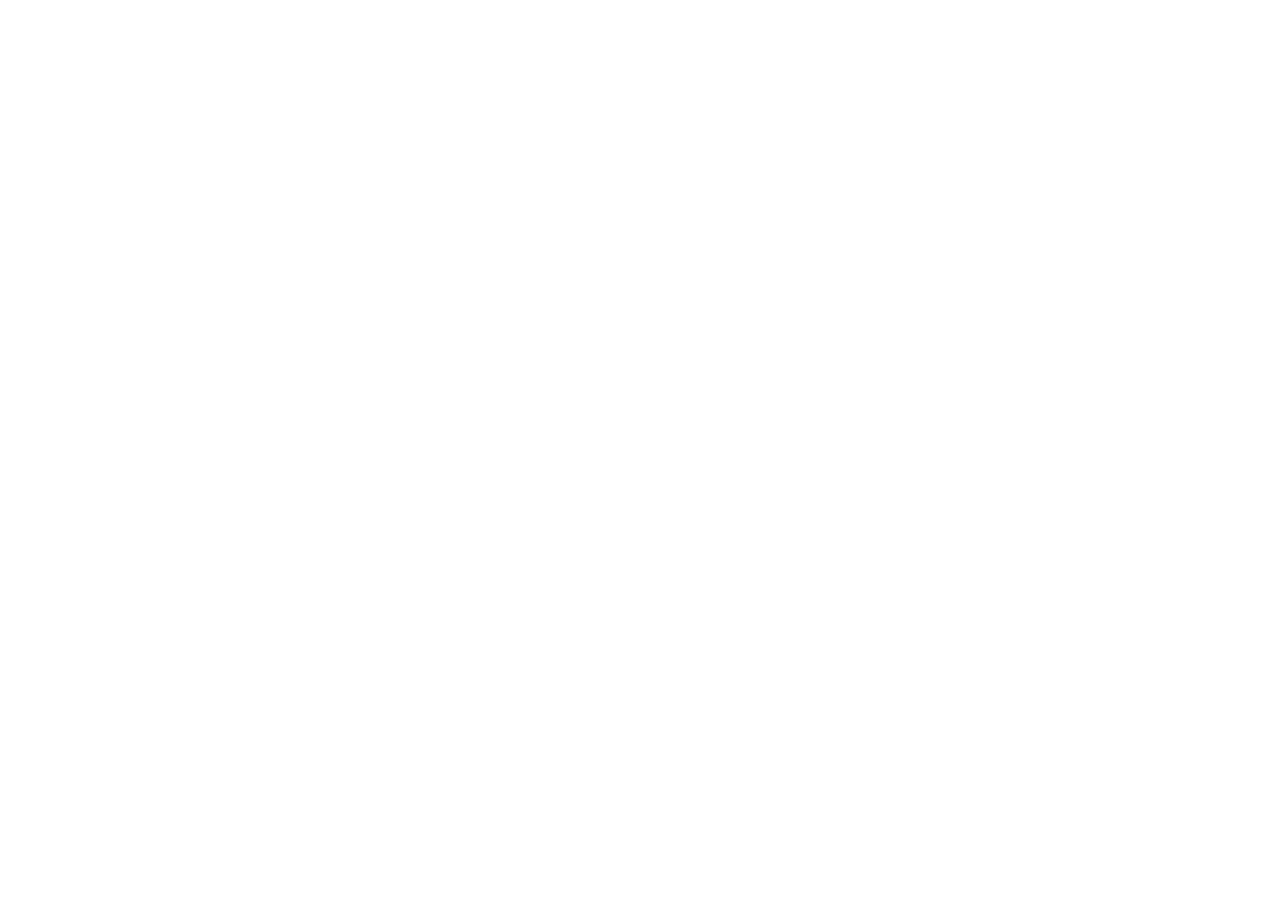
==== index.html @ 201b8bcb "final" ====
<!DOCTYPE html>
<html lang="en">
<head>
    <meta charset="UTF-8">
    <meta http-equiv="X-UA-Compatible" content="IE=edge">
    <meta name="viewport" content="width=device-width, initial-scale=1.0">
    <title>WebStudio</title>
</head>
<body>
    
</body>
</html>
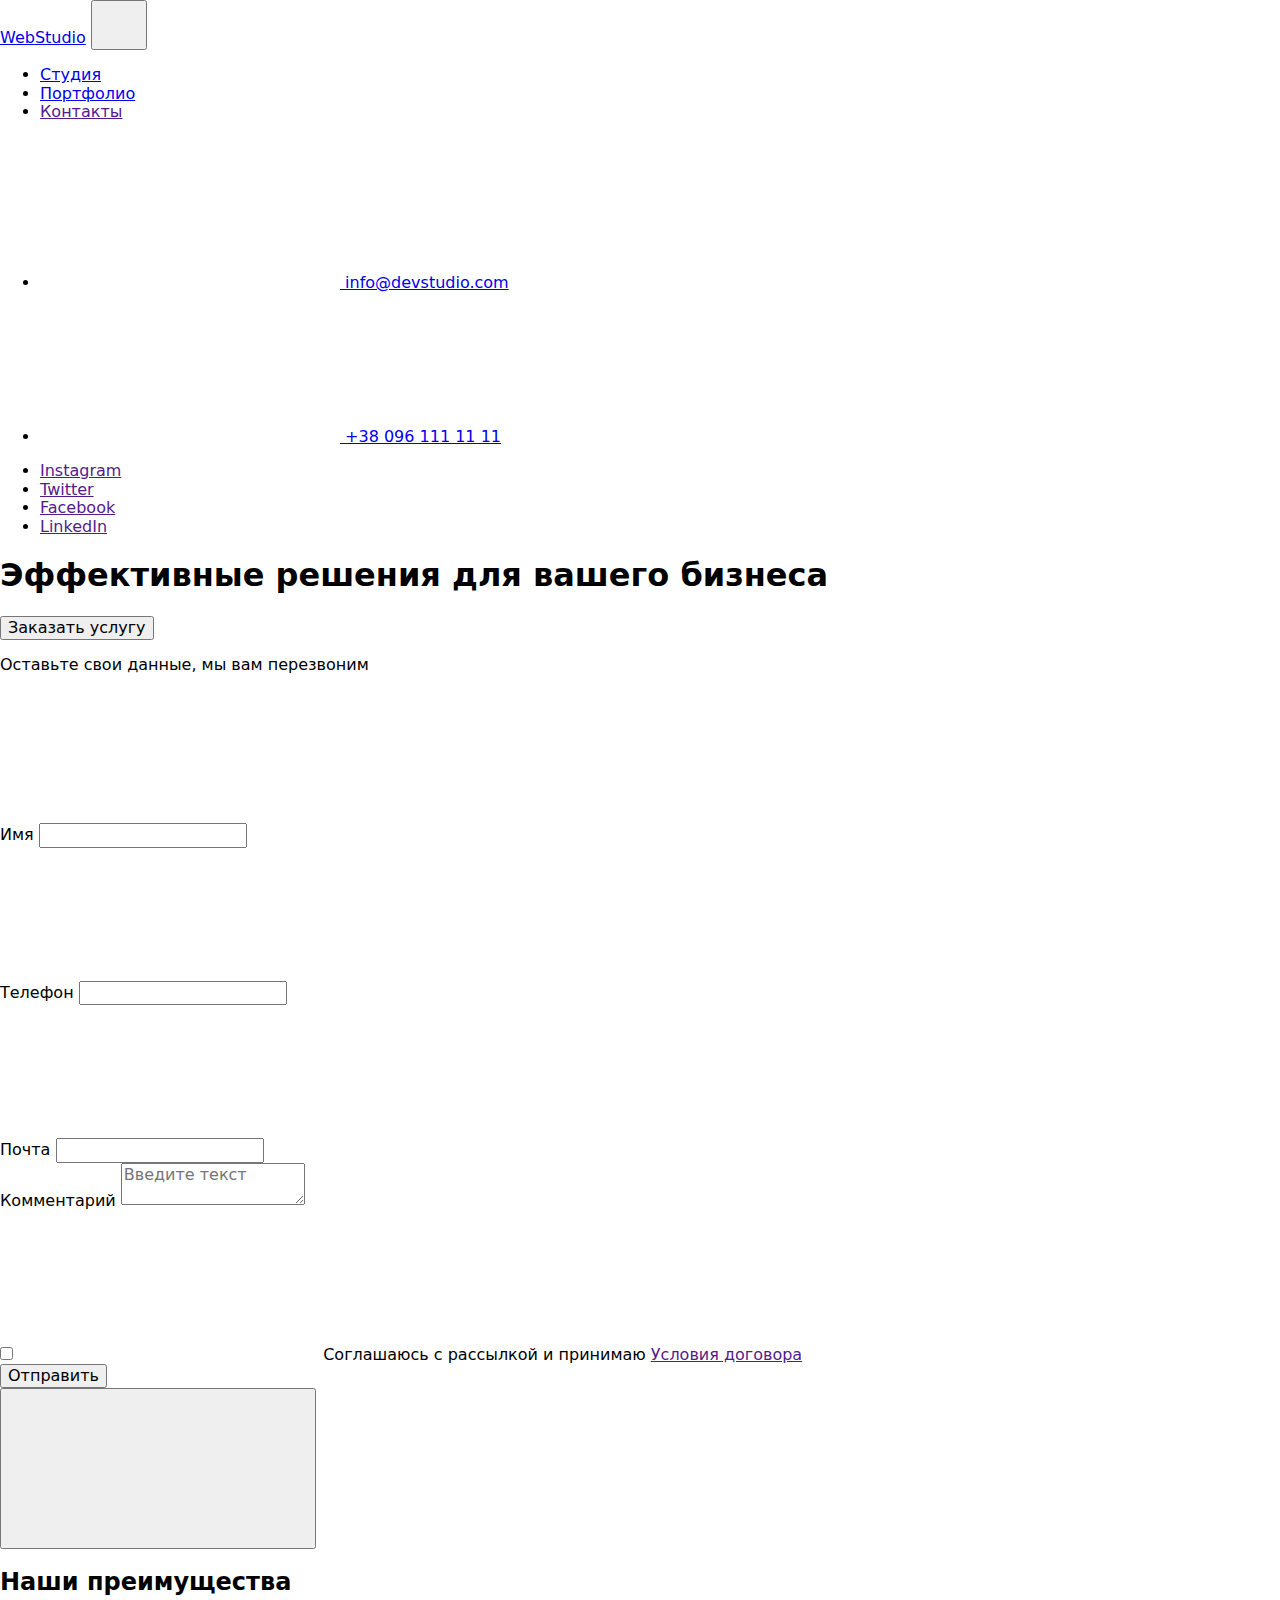
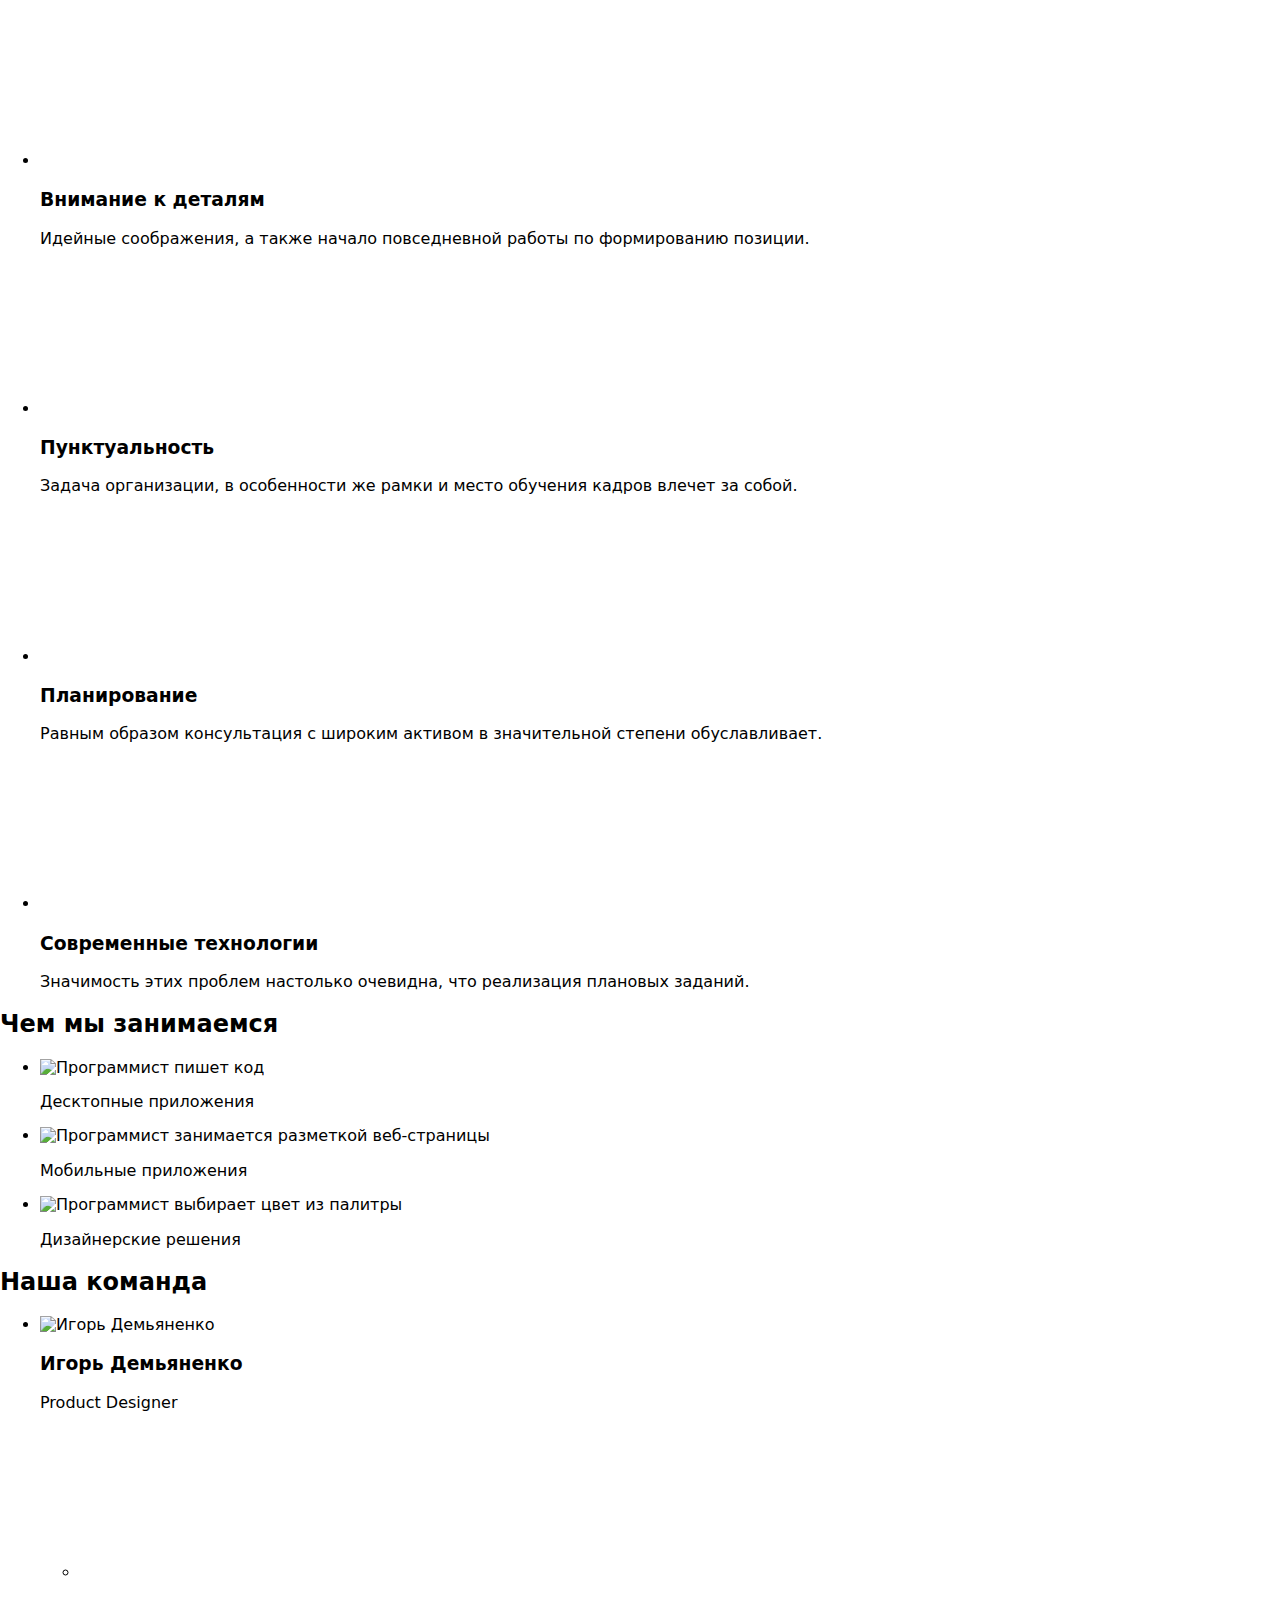
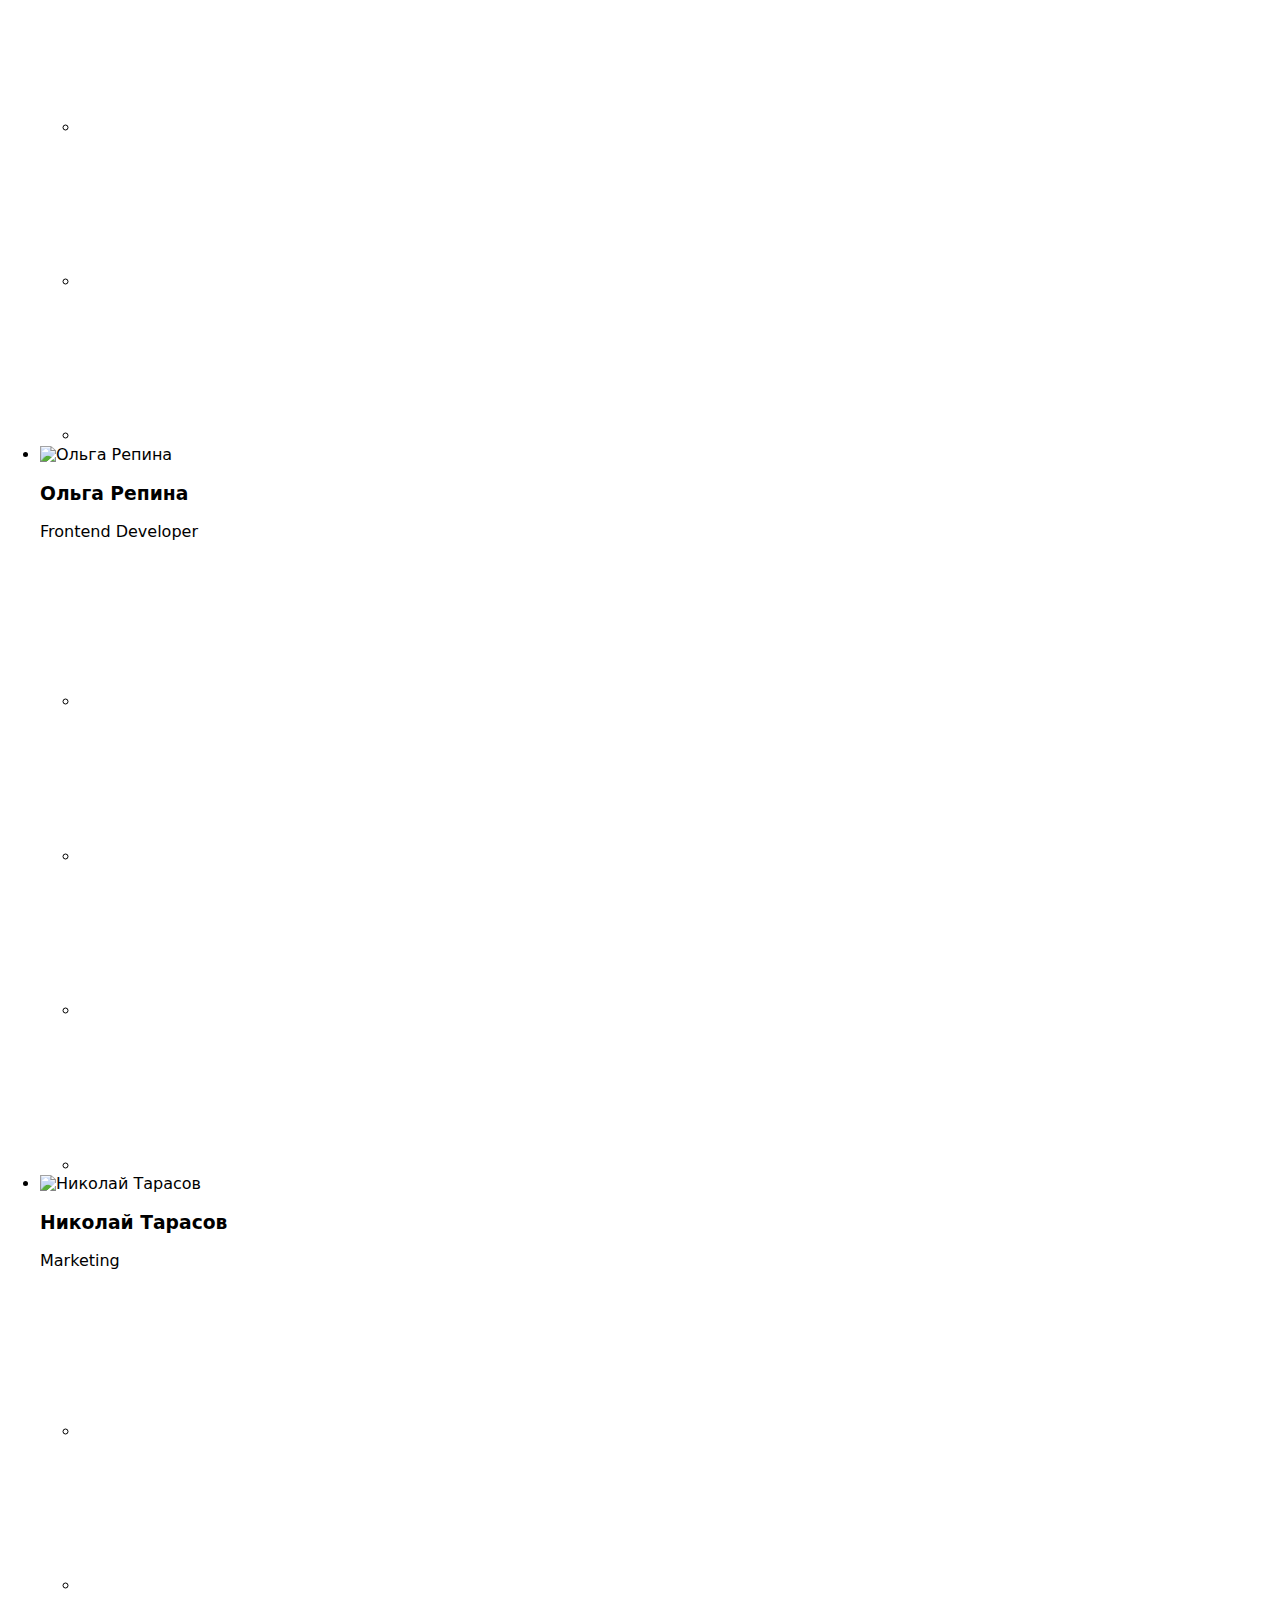
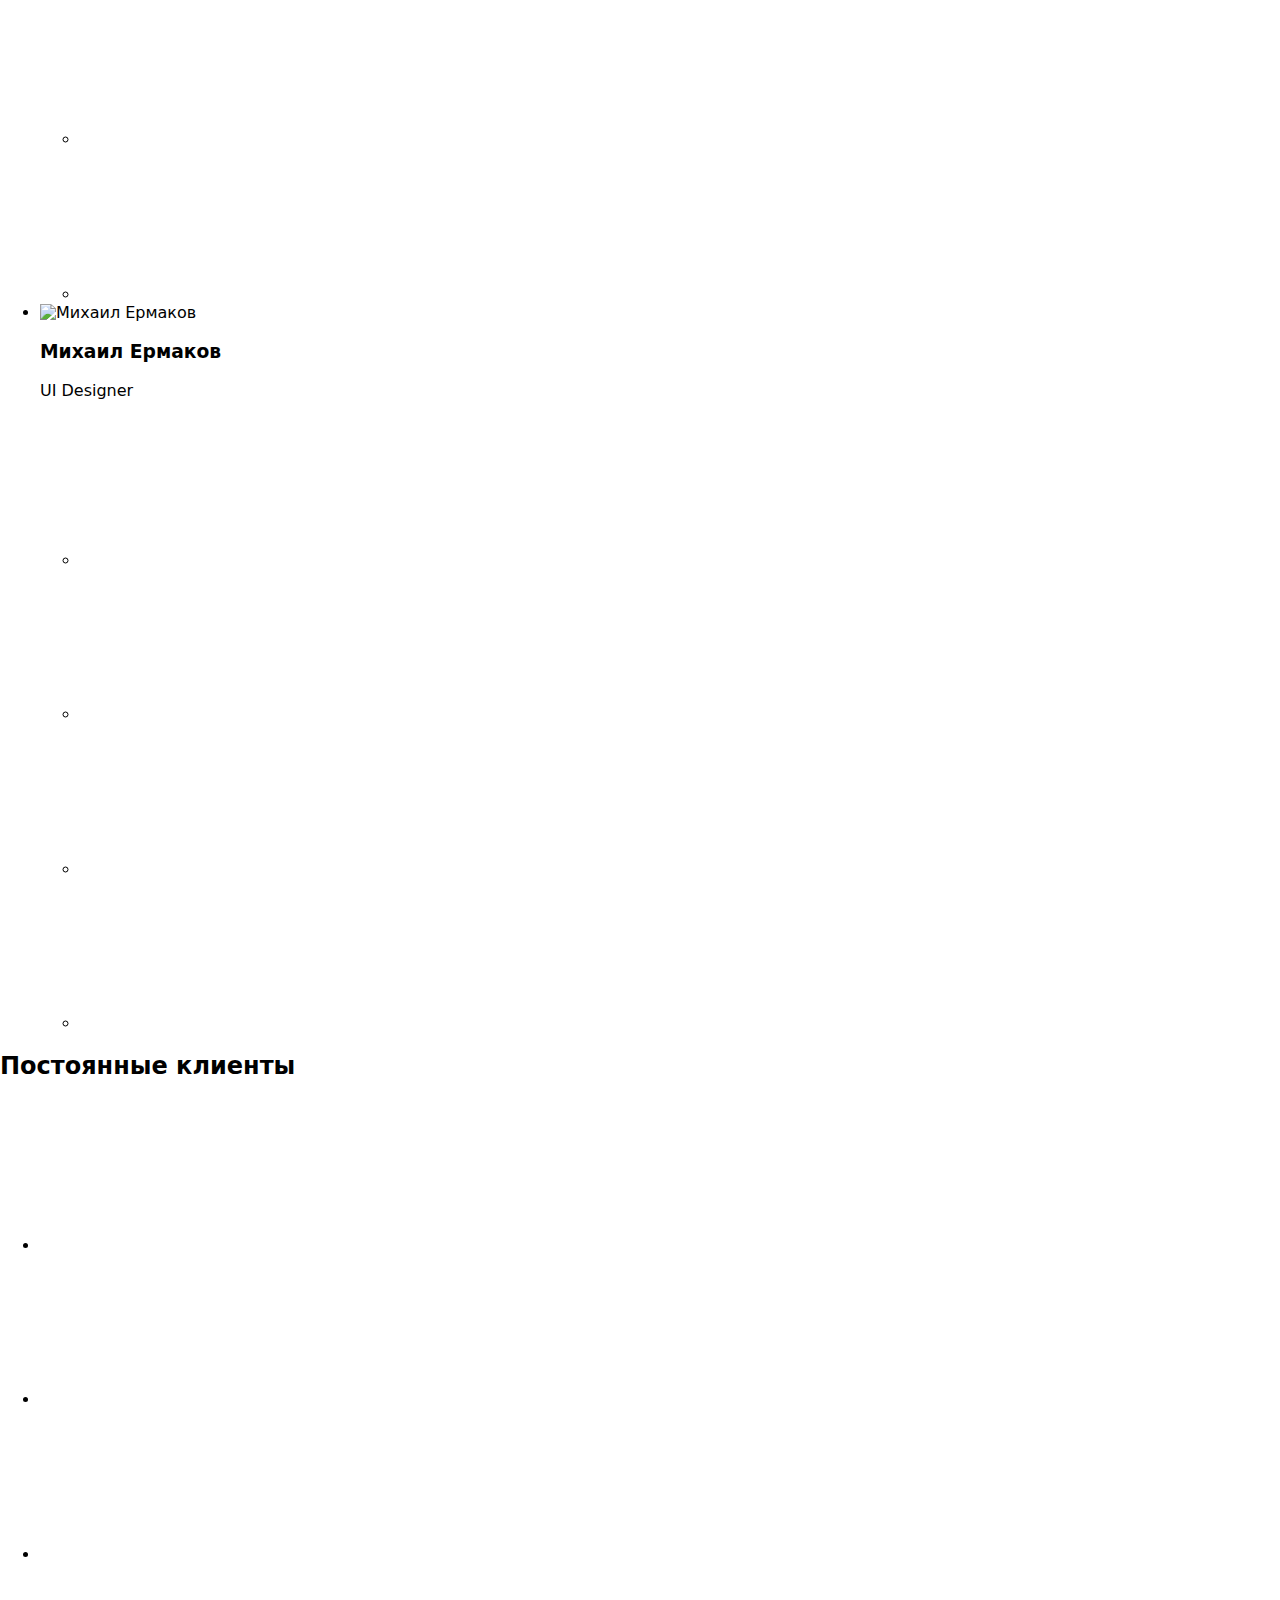
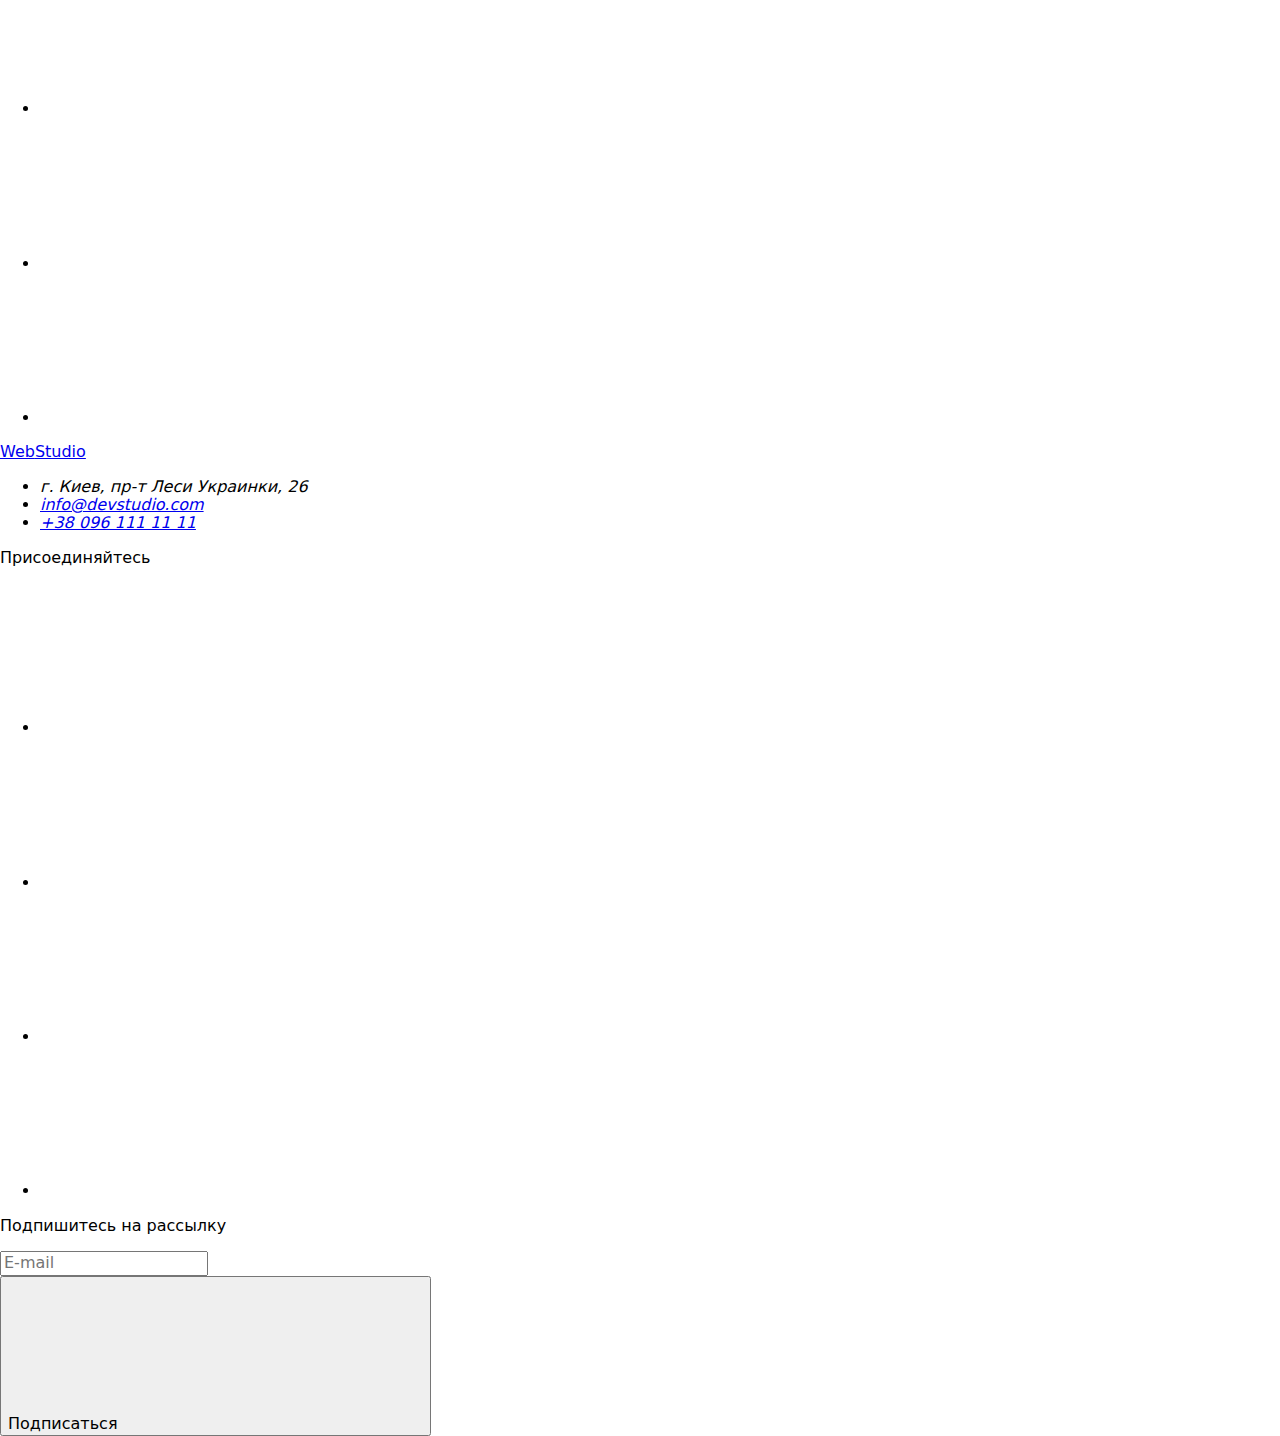
==== commit b75a1389: "nuevo-html" ====
--- a/index.html
+++ b/index.html
@@ -1,12 +1,659 @@
 <!DOCTYPE html>
-<html lang="en">
-<head>
-    <meta charset="UTF-8">
-    <meta http-equiv="X-UA-Compatible" content="IE=edge">
-    <meta name="viewport" content="width=device-width, initial-scale=1.0">
-    <title>WebStudio</title>
-</head>
-<body>
-    
-</body>
+<html lang="ru">
+  <head>
+    <meta charset="UTF-8" />
+    <meta http-equiv="X-UA-Compatible" content="IE=edge" />
+    <meta name="viewport" content="width=device-width, initial-scale=1.0" />
+    <meta
+      name="description"
+      content="WebStudio - эффективные решения для вашего бизнеса."
+    />
+    <title>Студия</title>
+    <link
+      href="https://fonts.googleapis.com/css2?family=Raleway:wght@700&family=Roboto:wght@400;500;700;900&display=swap"
+      rel="stylesheet"
+    />
+    <link
+      rel="stylesheet"
+      href="https://cdnjs.cloudflare.com/ajax/libs/modern-normalize/1.1.0/modern-normalize.min.css"
+    />
+    <link rel="stylesheet" href="./css/main.min.css" />
+  </head>
+  <body>
+    <!--Header-->
+    <header class="header">
+      <div class="container">
+        <nav class="nav">
+          <a class="logo header__logo" href="./">
+            <span class="logo__web">Web</span
+            ><span class="logo__studio">Studio</span></a
+          >
+          <button
+            type="button"
+            class="nav__btn"
+            aria-expanded="false"
+            aria-controls="menu-block"
+            data-menu-button
+          >
+            <svg
+              width="40"
+              height="40"
+              aria-label="Переключатель мобильного меню"
+            >
+              <use
+                class="nav__icon-cross"
+                href="./images/icons.svg#icon-modal-close"
+              ></use>
+              <use
+                class="nav__icon-menu"
+                href="./images/icons.svg#icon-menu"
+              ></use>
+            </svg>
+          </button>
+          <div class="menu-block" id="menu-block" data-menu>
+            <ul class="site-nav">
+              <li class="site-nav__item">
+                <a
+                  href="./index.html"
+                  class="site-nav__link site-nav__link--current"
+                  >Студия</a
+                >
+              </li>
+              <li class="site-nav__item">
+                <a href="./portfolio.html" class="site-nav__link">Портфолио</a>
+              </li>
+              <li class="site-nav__item">
+                <a href="" class="site-nav__link">Контакты</a>
+              </li>
+            </ul>
+
+            <div class="menu-block__bottom-part">
+              <ul class="auth-nav">
+                <li class="auth-nav__item auth-nav__mail">
+                  <a href="mailto:info@devstudio.com" class="auth-nav__link">
+                    <svg class="auth-nav__icon auth-nav__icon-mail">
+                      <use href="./images/icons.svg#icon-envelope"></use>
+                    </svg>
+                    info@devstudio.com
+                  </a>
+                </li>
+                <li class="auth-nav__item auth-nav__tel">
+                  <a
+                    href="tel:+380961111111"
+                    class="auth-nav__link auth-nav__link--large"
+                  >
+                    <svg class="auth-nav__icon auth-nav__icon-tel">
+                      <use href="./images/icons.svg#icon-smartphone"></use>
+                    </svg>
+                    +38 096 111 11 11
+                  </a>
+                </li>
+              </ul>
+
+              <ul class="menu-block__socials-list">
+                <li class="menu-block__social-item">
+                  <a class="menu-block__social-link" href="">Instagram</a>
+                </li>
+                <li class="menu-block__social-item">
+                  <a class="menu-block__social-link" href="">Twitter</a>
+                </li>
+                <li class="menu-block__social-item">
+                  <a class="menu-block__social-link" href="">Facebook</a>
+                </li>
+                <li class="menu-block__social-item">
+                  <a class="menu-block__social-link" href="">LinkedIn</a>
+                </li>
+              </ul>
+            </div>
+          </div>
+        </nav>
+      </div>
+    </header>
+
+    <main>
+      <!--Hero-->
+      <section class="hero">
+        <div class="container">
+          <h1 class="hero__title">Эффективные решения для вашего бизнеса</h1>
+          <button type="button" class="hero__button" data-modal-open>
+            Заказать услугу
+          </button>
+        </div>
+      </section>
+
+      <!-- Modal -->
+      <div class="backdrop backdrop--is-hidden" data-modal>
+        <div class="modal">
+          <p class="modal__text">Оставьте свои данные, мы вам перезвоним</p>
+          <form class="form">
+            <div class="form__field">
+              <label for="name" class="form__label">Имя</label>
+              <input type="text" name="name" id="name" class="form__input" />
+              <svg class="form__icon">
+                <use href="./images/icons.svg#icon-modal-name"></use>
+              </svg>
+            </div>
+            <div class="form__field">
+              <label for="tel" class="form__label">Телефон</label>
+              <input type="tel" name="tel" id="tel" class="form__input" />
+              <svg class="form__icon">
+                <use href="./images/icons.svg#icon-modal-tel"></use>
+              </svg>
+            </div>
+            <div class="form__field">
+              <label for="email" class="form__label">Почта</label>
+              <input type="email" name="email" id="email" class="form__input" />
+              <svg class="form__icon">
+                <use href="./images/icons.svg#icon-modal-email"></use>
+              </svg>
+            </div>
+            <div class="form__field">
+              <label for="commentary" class="form__label">Комментарий</label>
+              <textarea
+                name="commentary"
+                id="commentary"
+                class="form__textarea"
+                placeholder="Введите текст"
+              ></textarea>
+            </div>
+            <div class="form__policy-field">
+              <input
+                type="checkbox"
+                name="policy"
+                id="policy"
+                class="form__policy-checkbox"
+              />
+              <label for="policy" class="form__policy-label">
+                <span class="form__icon-checkbox">
+                  <svg class="form__checkmark">
+                    <use href="./images/icons.svg#icon-check"></use>
+                  </svg>
+                </span>
+                Соглашаюсь с рассылкой и принимаю
+                <a href="" class="form__policy-link"> Условия договора</a>
+              </label>
+            </div>
+            <button type="submit" class="form__button">Отправить</button>
+          </form>
+          <button class="form__btn-close" data-modal-close>
+            <svg class="form__close-icon">
+              <use href="./images/icons.svg#icon-modal-close"></use>
+            </svg>
+          </button>
+        </div>
+      </div>
+
+      <!--Specialities-->
+      <section class="specialities">
+        <div class="container">
+          <h2 class="section-title section-title--hidden">Наши преимущества</h2>
+          <ul class="specialities__list">
+            <li class="specialities__item">
+              <div class="thumb">
+                <svg class="thumb__icon">
+                  <use href="./images/icons.svg#icon-antenna"></use>
+                </svg>
+              </div>
+              <h3 class="thumb__title">Внимание к деталям</h3>
+              <p class="thumb__text">
+                Идейные соображения, а также начало повседневной работы по
+                формированию позиции.
+              </p>
+            </li>
+            <li class="specialities__item">
+              <div class="thumb">
+                <svg class="thumb__icon">
+                  <use href="./images/icons.svg#icon-clock"></use>
+                </svg>
+              </div>
+              <h3 class="thumb__title">Пунктуальность</h3>
+              <p class="thumb__text">
+                Задача организации, в особенности же рамки и место обучения
+                кадров влечет за собой.
+              </p>
+            </li>
+            <li class="specialities__item">
+              <div class="thumb">
+                <svg class="thumb__icon">
+                  <use href="./images/icons.svg#icon-diagram"></use>
+                </svg>
+              </div>
+              <h3 class="thumb__title">Планирование</h3>
+              <p class="thumb__text">
+                Равным образом консультация с широким активом в значительной
+                степени обуславливает.
+              </p>
+            </li>
+            <li class="specialities__item">
+              <div class="thumb">
+                <svg class="thumb__icon">
+                  <use href="./images/icons.svg#icon-astronaut"></use>
+                </svg>
+              </div>
+              <h3 class="thumb__title">Современные технологии</h3>
+              <p class="thumb__text">
+                Значимость этих проблем настолько очевидна, что реализация
+                плановых заданий.
+              </p>
+            </li>
+          </ul>
+        </div>
+      </section>
+
+      <!--Profile-->
+      <section class="profile">
+        <div class="container">
+          <h2 class="section-title">Чем мы занимаемся</h2>
+          <ul class="profile__list">
+            <li class="profile__item">
+              <img
+                loading="lazy"
+                srcset="
+                  ./images/img.jpg    1x,
+                  ./images/img@2x.jpg 2x,
+                  ./images/img@3x.jpg 3x
+                "
+                src="./images/img.jpg"
+                alt="Программист пишет код"
+                class="profile__image"
+                width="370"
+                height="294"
+              />
+              <div class="profile__overlay">
+                <p class="profile__text">Десктопные приложения</p>
+              </div>
+            </li>
+            <li class="profile__item">
+              <img
+                loading="lazy"
+                srcset="
+                  ./images/img(1).jpg    1x,
+                  ./images/img(1)@2x.jpg 2x,
+                  ./images/img(1)@3x.jpg 3x
+                "
+                src="./images/img(1).jpg"
+                alt="Программист занимается разметкой веб-страницы"
+                class="profile__image"
+                width="370"
+                height="294"
+              />
+              <div class="profile__overlay">
+                <p class="profile__text">Мобильные приложения</p>
+              </div>
+            </li>
+            <li class="profile__item">
+              <img
+                loading="lazy"
+                srcset="
+                  ./images/img(2).jpg    1x,
+                  ./images/img(2)@2x.jpg 2x,
+                  ./images/img(2)@3x.jpg 3x
+                "
+                src="./images/img(2).jpg"
+                alt="Программист выбирает цвет из палитры"
+                class="profile__image"
+                width="370"
+                height="294"
+              />
+              <div class="profile__overlay">
+                <p class="profile__text">Дизайнерские решения</p>
+              </div>
+            </li>
+          </ul>
+        </div>
+      </section>
+
+      <!--Staff-->
+      <section class="staff">
+        <div class="container">
+          <h2 class="section-title">Наша команда</h2>
+          <ul class="staff__list">
+            <li class="staff__item">
+              <img
+                srcset="
+                  ./images/demianenko-450.jpg   450w,
+                  ./images/demianenko-900.jpg   900w,
+                  ./images/demianenko-1350.jpg 1350w
+                "
+                src="./images/demianenko-450.jpg"
+                alt="Игорь Демьяненко"
+                class="staff__image"
+                sizes="(min-width: 1200px) 25vw, (min-width: 768px) 50vw, 100vw"
+              />
+              <div class="staff__card">
+                <h3 class="staff__name">Игорь Демьяненко</h3>
+                <p class="staff__position">Product Designer</p>
+                <ul class="socials">
+                  <li class="socials__item">
+                    <a class="socials__link" href="" aria-label="Instagram">
+                      <svg class="socials__icon">
+                        <use href="./images/icons.svg#icon-instagram"></use>
+                      </svg>
+                    </a>
+                  </li>
+                  <li class="socials__item">
+                    <a class="socials__link" href="" aria-label="Twitter">
+                      <svg class="socials__icon">
+                        <use href="./images/icons.svg#icon-twitter"></use>
+                      </svg>
+                    </a>
+                  </li>
+                  <li class="socials__item">
+                    <a class="socials__link" href="" aria-label="Facebook">
+                      <svg class="socials__icon">
+                        <use href="./images/icons.svg#icon-facebook"></use>
+                      </svg>
+                    </a>
+                  </li>
+                  <li class="socials__item">
+                    <a class="socials__link" href="" aria-label="LinkedIn">
+                      <svg class="socials__icon">
+                        <use href="./images/icons.svg#icon-linkedin"></use>
+                      </svg>
+                    </a>
+                  </li>
+                </ul>
+              </div>
+            </li>
+            <li class="staff__item">
+              <img
+                srcset="
+                  ./images/repina-450.jpg   450w,
+                  ./images/repina-900.jpg   900w,
+                  ./images/repina-1350.jpg 1350w
+                "
+                src="./images/repina-450.jpg"
+                alt="Ольга Репина"
+                class="staff__image"
+                sizes="(min-width: 1200px) 25vw, (min-width: 768px) 50vw, 100vw"
+              />
+              <div class="staff__card">
+                <h3 class="staff__name">Ольга Репина</h3>
+                <p class="staff__position">Frontend Developer</p>
+                <ul class="socials">
+                  <li class="socials__item">
+                    <a class="socials__link" href="" aria-label="Instagram">
+                      <svg class="socials__icon">
+                        <use href="./images/icons.svg#icon-instagram"></use>
+                      </svg>
+                    </a>
+                  </li>
+                  <li class="socials__item">
+                    <a class="socials__link" href="" aria-label="Twitter">
+                      <svg class="socials__icon">
+                        <use href="./images/icons.svg#icon-twitter"></use>
+                      </svg>
+                    </a>
+                  </li>
+                  <li class="socials__item">
+                    <a class="socials__link" href="" aria-label="Facebook">
+                      <svg class="socials__icon">
+                        <use href="./images/icons.svg#icon-facebook"></use>
+                      </svg>
+                    </a>
+                  </li>
+                  <li class="socials__item">
+                    <a class="socials__link" href="" aria-label="LinkedIn">
+                      <svg class="socials__icon">
+                        <use href="./images/icons.svg#icon-linkedin"></use>
+                      </svg>
+                    </a>
+                  </li>
+                </ul>
+              </div>
+            </li>
+            <li class="staff__item">
+              <img
+                srcset="
+                  ./images/tarasov-450.jpg   450w,
+                  ./images/tarasov-900.jpg   900w,
+                  ./images/tarasov-1350.jpg 1350w
+                "
+                src="./images/tarasov-450.jpg"
+                alt="Николай Тарасов"
+                class="staff__image"
+                sizes="(min-width: 1200px) 25vw, (min-width: 768px) 50vw, 100vw"
+              />
+              <div class="staff__card">
+                <h3 class="staff__name">Николай Тарасов</h3>
+                <p class="staff__position">Marketing</p>
+                <ul class="socials">
+                  <li class="socials__item">
+                    <a class="socials__link" href="" aria-label="Instagram">
+                      <svg class="socials__icon">
+                        <use href="./images/icons.svg#icon-instagram"></use>
+                      </svg>
+                    </a>
+                  </li>
+                  <li class="socials__item">
+                    <a class="socials__link" href="" aria-label="Twitter">
+                      <svg class="socials__icon">
+                        <use href="./images/icons.svg#icon-twitter"></use>
+                      </svg>
+                    </a>
+                  </li>
+                  <li class="socials__item">
+                    <a class="socials__link" href="" aria-label="Facebook">
+                      <svg class="socials__icon">
+                        <use href="./images/icons.svg#icon-facebook"></use>
+                      </svg>
+                    </a>
+                  </li>
+                  <li class="socials__item">
+                    <a class="socials__link" href="" aria-label="LinkedIn">
+                      <svg class="socials__icon">
+                        <use href="./images/icons.svg#icon-linkedin"></use>
+                      </svg>
+                    </a>
+                  </li>
+                </ul>
+              </div>
+            </li>
+            <li class="staff__item">
+              <img
+                srcset="
+                  ./images/yermakov-450.jpg   450w,
+                  ./images/yermakov-900.jpg   900w,
+                  ./images/yermakov-1350.jpg 1350w
+                "
+                src="./images/yermakov-450.jpg"
+                alt="Михаил Ермаков"
+                class="staff__image"
+                sizes="(min-width: 1200px) 25vw, (min-width: 768px) 50vw, 100vw"
+              />
+              <div class="staff__card">
+                <h3 class="staff__name">Михаил Ермаков</h3>
+                <p class="staff__position">UI Designer</p>
+                <ul class="socials">
+                  <li class="socials__item">
+                    <a class="socials__link" href="" aria-label="Instagram">
+                      <svg class="socials__icon">
+                        <use href="./images/icons.svg#icon-instagram"></use>
+                      </svg>
+                    </a>
+                  </li>
+                  <li class="socials__item">
+                    <a class="socials__link" href="" aria-label="Twitter">
+                      <svg class="socials__icon">
+                        <use href="./images/icons.svg#icon-twitter"></use>
+                      </svg>
+                    </a>
+                  </li>
+                  <li class="socials__item">
+                    <a class="socials__link" href="" aria-label="Facebook">
+                      <svg class="socials__icon">
+                        <use href="./images/icons.svg#icon-facebook"></use>
+                      </svg>
+                    </a>
+                  </li>
+                  <li class="socials__item">
+                    <a class="socials__link" href="" aria-label="LinkedIn">
+                      <svg class="socials__icon">
+                        <use href="./images/icons.svg#icon-linkedin"></use>
+                      </svg>
+                    </a>
+                  </li>
+                </ul>
+              </div>
+            </li>
+          </ul>
+        </div>
+      </section>
+
+      <!-- Clients -->
+      <section class="clients">
+        <div class="container">
+          <h2 class="section-title">Постоянные клиенты</h2>
+          <ul class="clients__list">
+            <li class="clients__item">
+              <a href="" class="clients__link">
+                <svg class="clients__icon">
+                  <use href="./images/icons.svg#icon-yaco"></use>
+                </svg>
+              </a>
+            </li>
+            <li class="clients__item">
+              <a href="" class="clients__link">
+                <svg class="clients__icon">
+                  <use href="./images/icons.svg#icon-company-tagline"></use>
+                </svg>
+              </a>
+            </li>
+            <li class="clients__item">
+              <a href="" class="clients__link">
+                <svg class="clients__icon">
+                  <use href="./images/icons.svg#icon-company"></use>
+                </svg>
+              </a>
+            </li>
+            <li class="clients__item">
+              <a href="" class="clients__link">
+                <svg class="clients__icon">
+                  <use href="./images/icons.svg#icon-foster-peters"></use>
+                </svg>
+              </a>
+            </li>
+            <li class="clients__item">
+              <a href="" class="clients__link">
+                <svg class="clients__icon">
+                  <use href="./images/icons.svg#icon-brand"></use>
+                </svg>
+              </a>
+            </li>
+            <li class="clients__item">
+              <a href="" class="clients__link">
+                <svg class="clients__icon">
+                  <use href="./images/icons.svg#icon-company-tag-line"></use>
+                </svg>
+              </a>
+            </li>
+          </ul>
+        </div>
+      </section>
+    </main>
+
+    <!--Footer-->
+    <footer class="footer">
+      <div class="container footer__container">
+        <div class="auth-block">
+          <a class="logo footer__logo" href="./">
+            <span class="logo__web">Web</span
+            ><span class="logo__studio logo__studio--inverse">Studio</span></a
+          >
+          <address>
+            <ul class="footer-nav">
+              <li class="footer-nav__item footer-nav__address">
+                г. Киев, пр-т Леси Украинки, 26
+              </li>
+              <li class="footer-nav__item">
+                <a href="mailto:info@devstudio.com" class="footer-nav__auth"
+                  >info@devstudio.com</a
+                >
+              </li>
+              <li class="footer-nav__item">
+                <a href="tel:+380961111111" class="footer-nav__auth"
+                  >+38 096 111 11 11</a
+                >
+              </li>
+            </ul>
+          </address>
+        </div>
+
+        <div class="socials-block">
+          <p class="socials-block__text">Присоединяйтесь</p>
+          <ul class="socials">
+            <li class="socials__item">
+              <a
+                href=""
+                class="socials__link socials__link--inverse"
+                aria-label="Instagram"
+              >
+                <svg class="socials__icon">
+                  <use href="./images/icons.svg#icon-instagram"></use>
+                </svg>
+              </a>
+            </li>
+            <li class="socials__item">
+              <a
+                href=""
+                class="socials__link socials__link--inverse"
+                aria-label="Twitter"
+              >
+                <svg class="socials__icon">
+                  <use href="./images/icons.svg#icon-twitter"></use>
+                </svg>
+              </a>
+            </li>
+            <li class="socials__item">
+              <a
+                href=""
+                class="socials__link socials__link--inverse"
+                aria-label="Facebook"
+              >
+                <svg class="socials__icon">
+                  <use href="./images/icons.svg#icon-facebook"></use>
+                </svg>
+              </a>
+            </li>
+            <li class="socials__item">
+              <a
+                href=""
+                class="socials__link socials__link--inverse"
+                aria-label="LinkedIn"
+              >
+                <svg class="socials__icon">
+                  <use href="./images/icons.svg#icon-linkedin"></use>
+                </svg>
+              </a>
+            </li>
+          </ul>
+        </div>
+
+        <div class="sub-block">
+          <p class="sub-block__text">Подпишитесь на рассылку</p>
+          <form class="sub-form">
+            <div class="sub-form__field">
+              <label for="sub-email" class="form-label"></label>
+              <input
+                class="sub-form__input"
+                type="email"
+                name="sub-email"
+                id="sub-email"
+                autocomplete="on"
+                placeholder="E-mail"
+              />
+            </div>
+            <button type="submit" class="sub-form__button">
+              Подписаться
+              <svg class="button__icon">
+                <use href="./images/icons.svg#icon-send"></use>
+              </svg>
+            </button>
+          </form>
+        </div>
+      </div>
+    </footer>
+    <script src="./js/menu.js"></script>
+    <script src="./js/modal.js"></script>
+  </body>
 </html>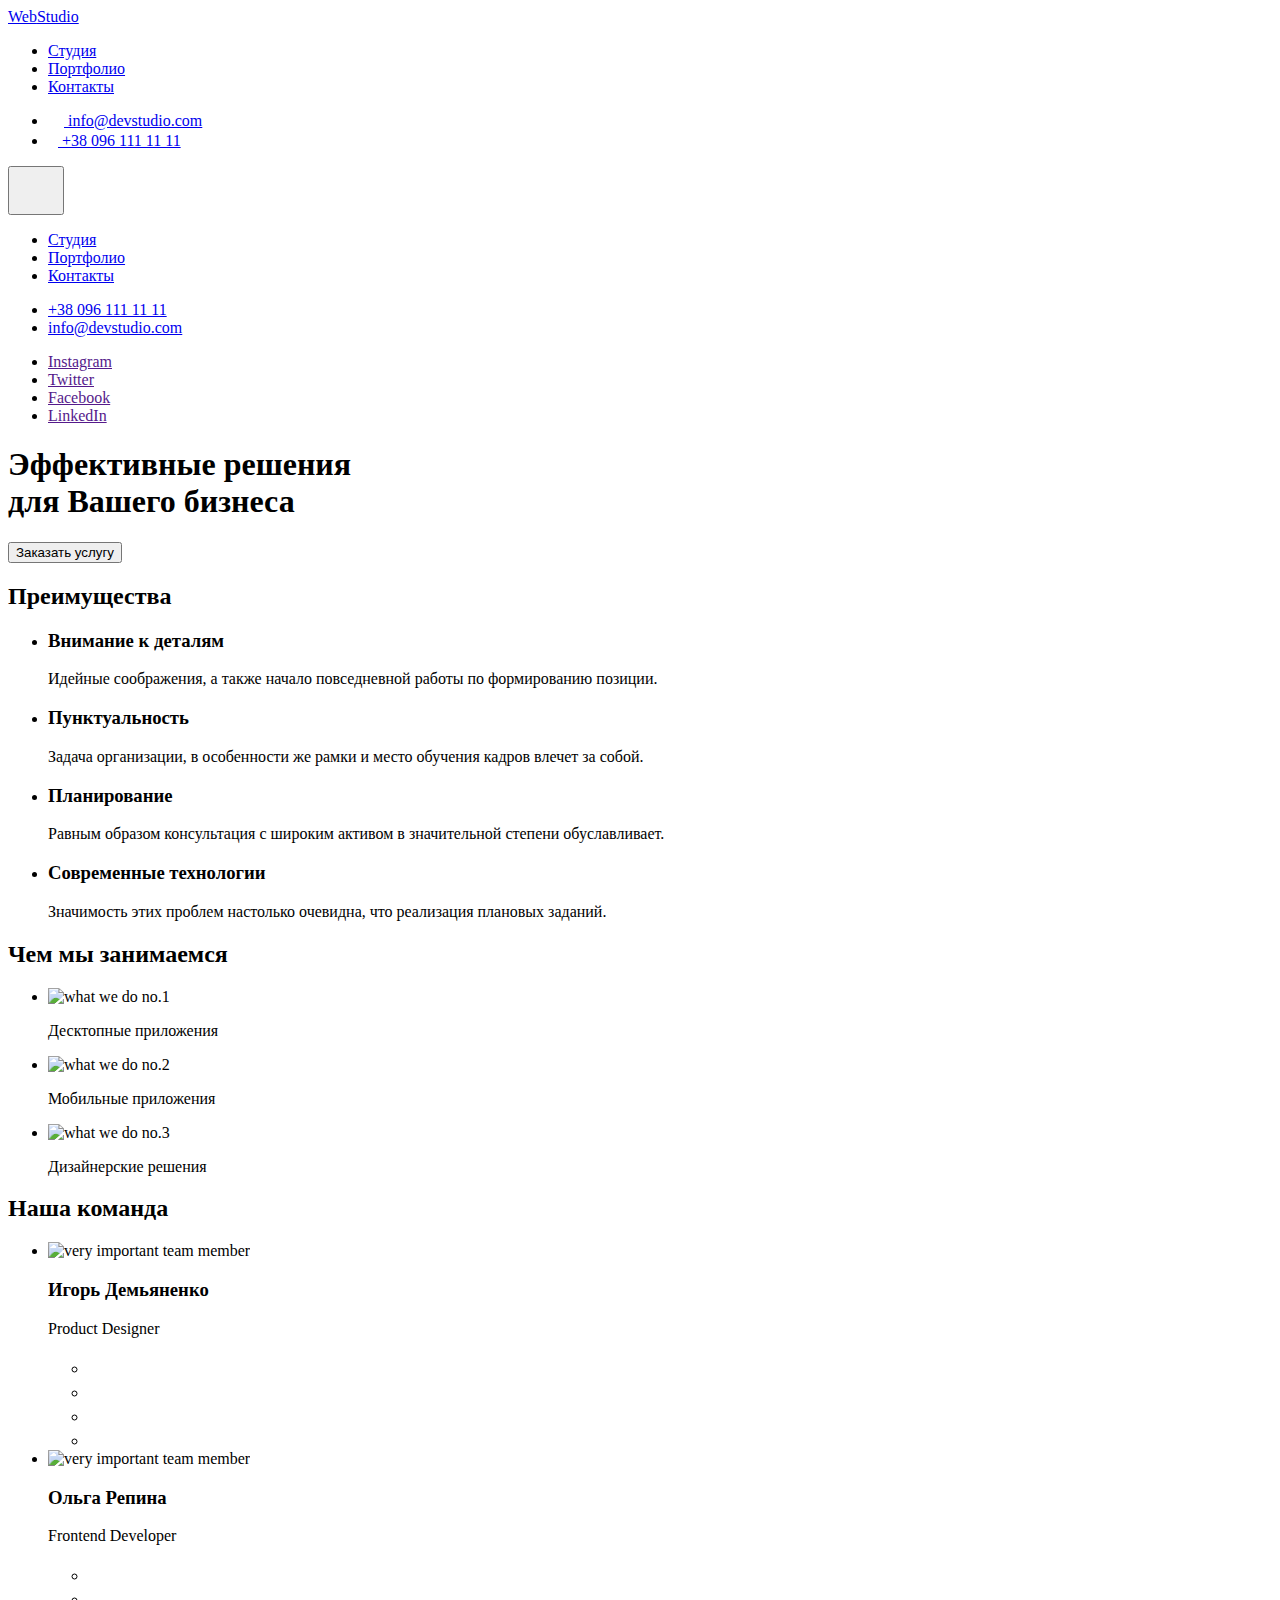
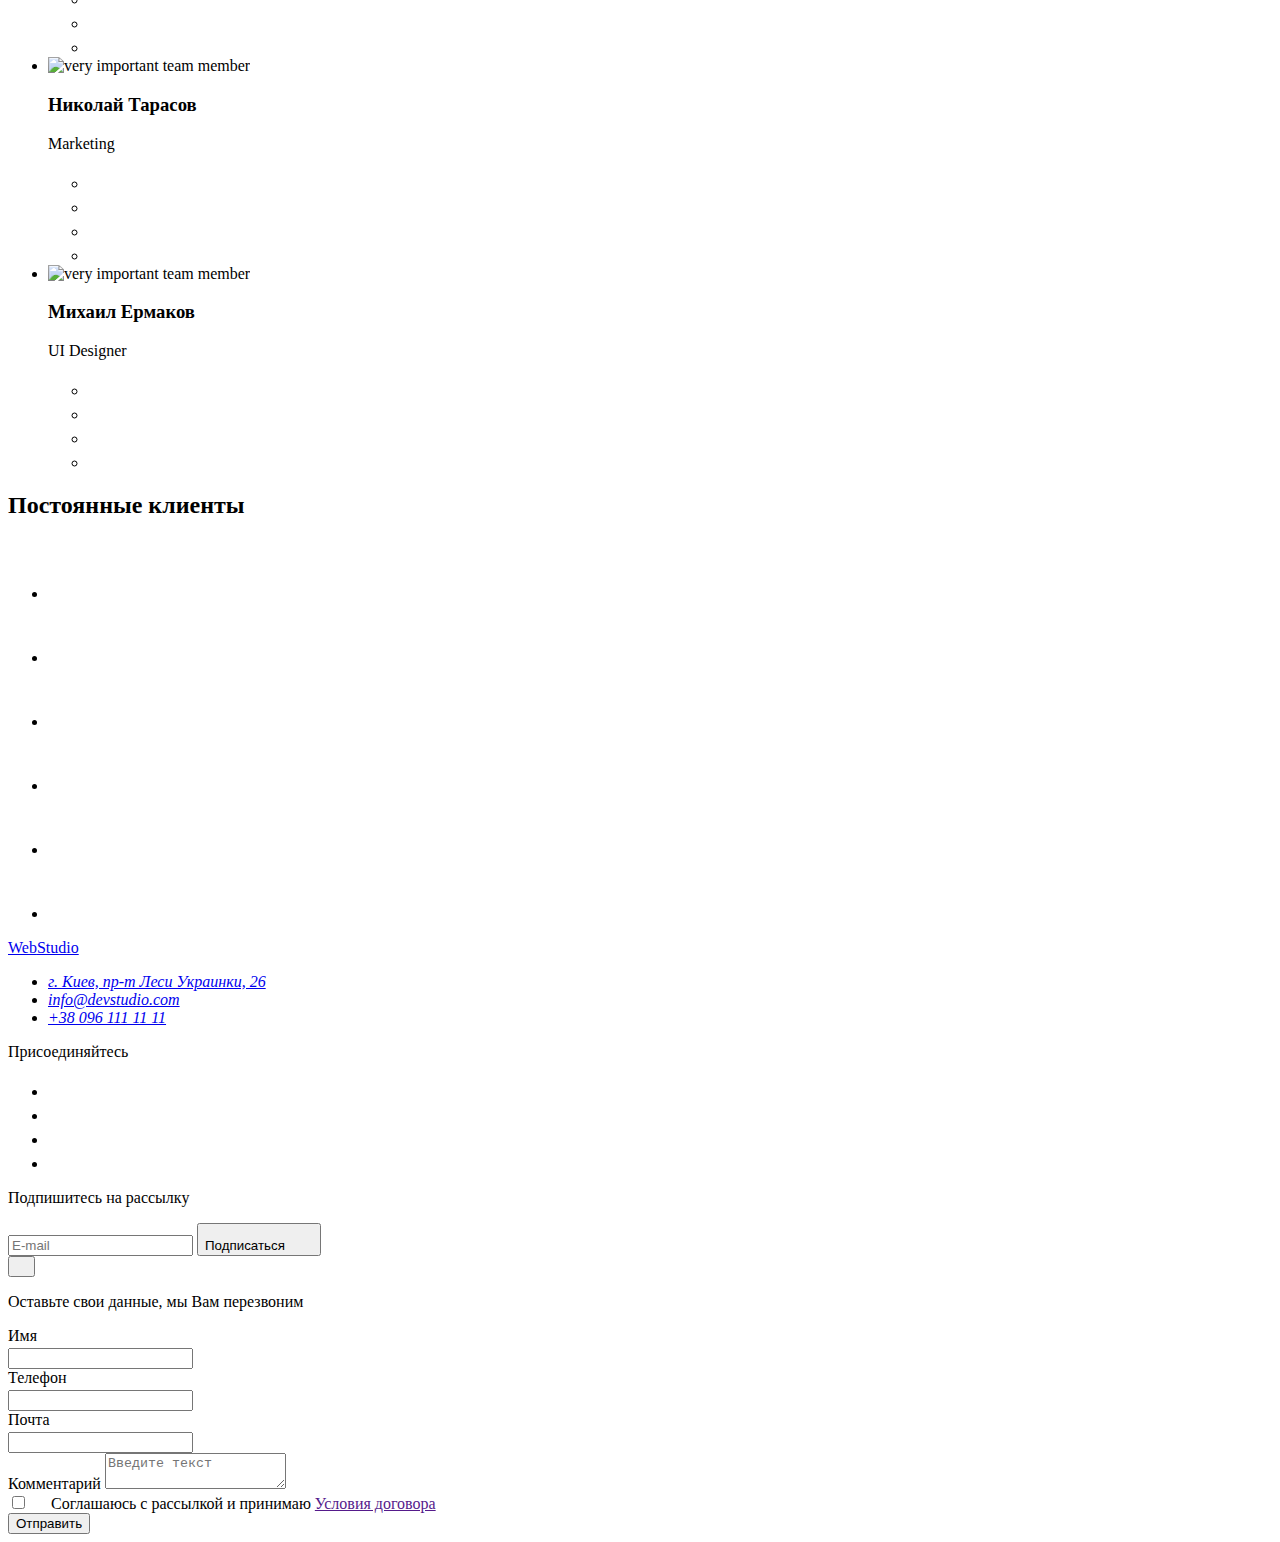
==== commit a47bf907: "new-8" ====
--- a/index.html
+++ b/index.html
@@ -4,234 +4,169 @@
     <meta charset="UTF-8" />
     <meta http-equiv="X-UA-Compatible" content="IE=edge" />
     <meta name="viewport" content="width=device-width, initial-scale=1.0" />
-    <meta
-      name="description"
-      content="WebStudio - эффективные решения для вашего бизнеса."
+    <title>WebStudio</title>
+    <link
+      rel="icon"
+      type="image/png"
+      sizes="32x32"
+      href="./images/favicon.png"
     />
-    <title>Студия</title>
+    <link
+      rel="stylesheet"
+      href="https://cdnjs.cloudflare.com/ajax/libs/modern-normalize/1.1.0/modern-normalize.min.css"
+      integrity="sha512-wpPYUAdjBVSE4KJnH1VR1HeZfpl1ub8YT/NKx4PuQ5NmX2tKuGu6U/JRp5y+Y8XG2tV+wKQpNHVUX03MfMFn9Q=="
+      crossorigin="anonymous"
+      referrerpolicy="no-referrer"
+    />
+    <link rel="preconnect" href="https://fonts.googleapis.com" />
+    <link rel="preconnect" href="https://fonts.gstatic.com" crossorigin />
     <link
       href="https://fonts.googleapis.com/css2?family=Raleway:wght@700&family=Roboto:wght@400;500;700;900&display=swap"
       rel="stylesheet"
     />
-    <link
-      rel="stylesheet"
-      href="https://cdnjs.cloudflare.com/ajax/libs/modern-normalize/1.1.0/modern-normalize.min.css"
-    />
     <link rel="stylesheet" href="./css/main.min.css" />
   </head>
   <body>
-    <!--Header-->
     <header class="header">
       <div class="container">
-        <nav class="nav">
-          <a class="logo header__logo" href="./">
-            <span class="logo__web">Web</span
-            ><span class="logo__studio">Studio</span></a
+        <a href="./index.html" class="logo header__logo"
+          >Web<span class="logo__accent">Studio</span></a
+        >
+        <nav class="header__nav">
+          <ul class="header__nav-list">
+            <li>
+              <a class="header__nav-link current" href="./index.html">Студия</a>
+            </li>
+            <li>
+              <a class="header__nav-link" href="./portfolio.html">Портфолио</a>
+            </li>
+            <li><a class="header__nav-link" href="#contacts">Контакты</a></li>
+          </ul>
+        </nav>
+        <ul class="header__contact-list">
+          <li>
+            <a class="header__contact-link" href="mailto:info@devstudio.com"
+              ><svg class="header__icon" width="16" height="12">
+                <use href="./images/icons.svg#icon-mail"></use>
+              </svg>
+              info@devstudio.com</a
+            >
+          </li>
+          <li>
+            <a class="header__contact-link" href="tel:+380961111111"
+              ><svg class="header__icon" width="10" height="16">
+                <use href="./images/icons.svg#icon-phone"></use>
+              </svg>
+              +38 096 111 11 11</a
+            >
+          </li>
+        </ul>
+        <button
+          type="button"
+          class="mob-menu__btn"
+          aria-expanded="false"
+          aria-controls="mob-menu"
+          data-menu-button
+        >
+          <svg
+            width="40"
+            height="40"
+            aria-label="Переключатель мобильного меню"
           >
-          <button
-            type="button"
-            class="nav__btn"
-            aria-expanded="false"
-            aria-controls="menu-block"
-            data-menu-button
-          >
-            <svg
-              width="40"
-              height="40"
-              aria-label="Переключатель мобильного меню"
-            >
-              <use
-                class="nav__icon-cross"
-                href="./images/icons.svg#icon-modal-close"
-              ></use>
-              <use
-                class="nav__icon-menu"
-                href="./images/icons.svg#icon-menu"
-              ></use>
-            </svg>
-          </button>
-          <div class="menu-block" id="menu-block" data-menu>
-            <ul class="site-nav">
-              <li class="site-nav__item">
-                <a
-                  href="./index.html"
-                  class="site-nav__link site-nav__link--current"
-                  >Студия</a
-                >
-              </li>
-              <li class="site-nav__item">
-                <a href="./portfolio.html" class="site-nav__link">Портфолио</a>
-              </li>
-              <li class="site-nav__item">
-                <a href="" class="site-nav__link">Контакты</a>
-              </li>
-            </ul>
-
-            <div class="menu-block__bottom-part">
-              <ul class="auth-nav">
-                <li class="auth-nav__item auth-nav__mail">
-                  <a href="mailto:info@devstudio.com" class="auth-nav__link">
-                    <svg class="auth-nav__icon auth-nav__icon-mail">
-                      <use href="./images/icons.svg#icon-envelope"></use>
-                    </svg>
-                    info@devstudio.com
-                  </a>
-                </li>
-                <li class="auth-nav__item auth-nav__tel">
-                  <a
-                    href="tel:+380961111111"
-                    class="auth-nav__link auth-nav__link--large"
-                  >
-                    <svg class="auth-nav__icon auth-nav__icon-tel">
-                      <use href="./images/icons.svg#icon-smartphone"></use>
-                    </svg>
-                    +38 096 111 11 11
-                  </a>
-                </li>
-              </ul>
-
-              <ul class="menu-block__socials-list">
-                <li class="menu-block__social-item">
-                  <a class="menu-block__social-link" href="">Instagram</a>
-                </li>
-                <li class="menu-block__social-item">
-                  <a class="menu-block__social-link" href="">Twitter</a>
-                </li>
-                <li class="menu-block__social-item">
-                  <a class="menu-block__social-link" href="">Facebook</a>
-                </li>
-                <li class="menu-block__social-item">
-                  <a class="menu-block__social-link" href="">LinkedIn</a>
-                </li>
-              </ul>
-            </div>
-          </div>
+            <use
+              class="icon-menu-close"
+              href="./images/icons.svg#icon-menu-close"
+            ></use>
+            <use class="icon-menu" href="./images/icons.svg#icon-menu"></use>
+          </svg>
+        </button>
+        <nav class="mob-menu" id="mob-menu" data-menu>
+          <ul class="mob-menu__nav">
+            <li class="mob-menu__nav-item">
+              <a class="mob-menu__nav-link mob-current" href="./index.html"
+                >Студия</a
+              >
+            </li>
+            <li class="mob-menu__nav-item">
+              <a class="mob-menu__nav-link" href="./portfolio.html"
+                >Портфолио</a
+              >
+            </li>
+            <li class="mob-menu__nav-item">
+              <a class="mob-menu__nav-link" href="#contacts">Контакты</a>
+            </li>
+          </ul>
+          <ul class="mob-menu__contact-list">
+            <li class="mob-menu__contact">
+              <a class="mob-menu__contact-tel" href="tel:+380961111111">
+                +38 096 111 11 11</a
+              >
+            </li>
+            <li class="mob-menu__contact">
+              <a
+                class="mob-menu__contact-email"
+                href="mailto:info@devstudio.com"
+              >
+                info@devstudio.com</a
+              >
+            </li>
+          </ul>
+          <ul class="mob-menu__socials">
+            <li class="mob-menu__network">
+              <a class="mob-menu__network-link" href="">Instagram</a>
+            </li>
+            <li class="mob-menu__network">
+              <a class="mob-menu__network-link" href="">Twitter</a>
+            </li>
+            <li class="mob-menu__network">
+              <a class="mob-menu__network-link" href="">Facebook</a>
+            </li>
+            <li class="mob-menu__network">
+              <a class="mob-menu__network-link" href="">LinkedIn</a>
+            </li>
+          </ul>
         </nav>
       </div>
     </header>
-
     <main>
-      <!--Hero-->
-      <section class="hero">
+      <section class="hero section">
         <div class="container">
-          <h1 class="hero__title">Эффективные решения для вашего бизнеса</h1>
-          <button type="button" class="hero__button" data-modal-open>
+          <h1 class="hero__title">
+            Эффективные решения<br />для Вашего бизнеса
+          </h1>
+          <button type="button" class="hero__btn" data-modal-open>
             Заказать услугу
           </button>
         </div>
       </section>
-
-      <!-- Modal -->
-      <div class="backdrop backdrop--is-hidden" data-modal>
-        <div class="modal">
-          <p class="modal__text">Оставьте свои данные, мы вам перезвоним</p>
-          <form class="form">
-            <div class="form__field">
-              <label for="name" class="form__label">Имя</label>
-              <input type="text" name="name" id="name" class="form__input" />
-              <svg class="form__icon">
-                <use href="./images/icons.svg#icon-modal-name"></use>
-              </svg>
-            </div>
-            <div class="form__field">
-              <label for="tel" class="form__label">Телефон</label>
-              <input type="tel" name="tel" id="tel" class="form__input" />
-              <svg class="form__icon">
-                <use href="./images/icons.svg#icon-modal-tel"></use>
-              </svg>
-            </div>
-            <div class="form__field">
-              <label for="email" class="form__label">Почта</label>
-              <input type="email" name="email" id="email" class="form__input" />
-              <svg class="form__icon">
-                <use href="./images/icons.svg#icon-modal-email"></use>
-              </svg>
-            </div>
-            <div class="form__field">
-              <label for="commentary" class="form__label">Комментарий</label>
-              <textarea
-                name="commentary"
-                id="commentary"
-                class="form__textarea"
-                placeholder="Введите текст"
-              ></textarea>
-            </div>
-            <div class="form__policy-field">
-              <input
-                type="checkbox"
-                name="policy"
-                id="policy"
-                class="form__policy-checkbox"
-              />
-              <label for="policy" class="form__policy-label">
-                <span class="form__icon-checkbox">
-                  <svg class="form__checkmark">
-                    <use href="./images/icons.svg#icon-check"></use>
-                  </svg>
-                </span>
-                Соглашаюсь с рассылкой и принимаю
-                <a href="" class="form__policy-link"> Условия договора</a>
-              </label>
-            </div>
-            <button type="submit" class="form__button">Отправить</button>
-          </form>
-          <button class="form__btn-close" data-modal-close>
-            <svg class="form__close-icon">
-              <use href="./images/icons.svg#icon-modal-close"></use>
-            </svg>
-          </button>
-        </div>
-      </div>
-
-      <!--Specialities-->
-      <section class="specialities">
+      <section class="advantage section">
         <div class="container">
-          <h2 class="section-title section-title--hidden">Наши преимущества</h2>
-          <ul class="specialities__list">
-            <li class="specialities__item">
-              <div class="thumb">
-                <svg class="thumb__icon">
-                  <use href="./images/icons.svg#icon-antenna"></use>
-                </svg>
-              </div>
-              <h3 class="thumb__title">Внимание к деталям</h3>
-              <p class="thumb__text">
+          <h2 class="advantage__title visually-hidden">Преимущества</h2>
+          <ul class="advantage__list">
+            <li class="advantage__item icon-antenna">
+              <h3 class="advantage__name">Внимание к деталям</h3>
+              <p>
                 Идейные соображения, а также начало повседневной работы по
                 формированию позиции.
               </p>
             </li>
-            <li class="specialities__item">
-              <div class="thumb">
-                <svg class="thumb__icon">
-                  <use href="./images/icons.svg#icon-clock"></use>
-                </svg>
-              </div>
-              <h3 class="thumb__title">Пунктуальность</h3>
-              <p class="thumb__text">
+            <li class="advantage__item icon-clock">
+              <h3 class="advantage__name">Пунктуальность</h3>
+              <p>
                 Задача организации, в особенности же рамки и место обучения
                 кадров влечет за собой.
               </p>
             </li>
-            <li class="specialities__item">
-              <div class="thumb">
-                <svg class="thumb__icon">
-                  <use href="./images/icons.svg#icon-diagram"></use>
-                </svg>
-              </div>
-              <h3 class="thumb__title">Планирование</h3>
-              <p class="thumb__text">
+            <li class="advantage__item icon-diagram">
+              <h3 class="advantage__name">Планирование</h3>
+              <p>
                 Равным образом консультация с широким активом в значительной
                 степени обуславливает.
               </p>
             </li>
-            <li class="specialities__item">
-              <div class="thumb">
-                <svg class="thumb__icon">
-                  <use href="./images/icons.svg#icon-astronaut"></use>
-                </svg>
-              </div>
-              <h3 class="thumb__title">Современные технологии</h3>
-              <p class="thumb__text">
+            <li class="advantage__item icon-astronaut">
+              <h3 class="advantage__name">Современные технологии</h3>
+              <p>
                 Значимость этих проблем настолько очевидна, что реализация
                 плановых заданий.
               </p>
@@ -239,259 +174,346 @@
           </ul>
         </div>
       </section>
-
-      <!--Profile-->
-      <section class="profile">
+      <section class="about spec-section">
         <div class="container">
-          <h2 class="section-title">Чем мы занимаемся</h2>
-          <ul class="profile__list">
-            <li class="profile__item">
+          <h2 class="about__title">Чем мы занимаемся</h2>
+          <ul class="about__list">
+            <li class="about__item">
               <img
-                loading="lazy"
                 srcset="
-                  ./images/img.jpg    1x,
-                  ./images/img@2x.jpg 2x,
-                  ./images/img@3x.jpg 3x
+                  ./images/about/about1.jpg    370w,
+                  ./images/about/about1@2x.jpg 740w
                 "
-                src="./images/img.jpg"
-                alt="Программист пишет код"
-                class="profile__image"
-                width="370"
-                height="294"
+                src="./images/about/about1.jpg"
+                alt="what we do no.1"
               />
-              <div class="profile__overlay">
-                <p class="profile__text">Десктопные приложения</p>
-              </div>
-            </li>
-            <li class="profile__item">
+              <p class="about__desc">Десктопные приложения</p>
+            </li>
+            <li class="about__item">
               <img
-                loading="lazy"
                 srcset="
-                  ./images/img(1).jpg    1x,
-                  ./images/img(1)@2x.jpg 2x,
-                  ./images/img(1)@3x.jpg 3x
+                  ./images/about/about2.jpg    370w,
+                  ./images/about/about2@2x.jpg 740w
                 "
-                src="./images/img(1).jpg"
-                alt="Программист занимается разметкой веб-страницы"
-                class="profile__image"
-                width="370"
-                height="294"
+                src="./images/about/about2.jpg"
+                alt="what we do no.2"
               />
-              <div class="profile__overlay">
-                <p class="profile__text">Мобильные приложения</p>
-              </div>
-            </li>
-            <li class="profile__item">
+              <p class="about__desc">Мобильные приложения</p>
+            </li>
+            <li class="about__item">
               <img
-                loading="lazy"
                 srcset="
-                  ./images/img(2).jpg    1x,
-                  ./images/img(2)@2x.jpg 2x,
-                  ./images/img(2)@3x.jpg 3x
+                  ./images/about/about3.jpg    370w,
+                  ./images/about/about3@2x.jpg 740w
                 "
-                src="./images/img(2).jpg"
-                alt="Программист выбирает цвет из палитры"
-                class="profile__image"
-                width="370"
-                height="294"
+                src="./images/about/about3.jpg"
+                alt="what we do no.3"
               />
-              <div class="profile__overlay">
-                <p class="profile__text">Дизайнерские решения</p>
-              </div>
+              <p class="about__desc">Дизайнерские решения</p>
             </li>
           </ul>
         </div>
       </section>
-
-      <!--Staff-->
-      <section class="staff">
+      <section class="team section">
         <div class="container">
-          <h2 class="section-title">Наша команда</h2>
-          <ul class="staff__list">
-            <li class="staff__item">
-              <img
-                srcset="
-                  ./images/demianenko-450.jpg   450w,
-                  ./images/demianenko-900.jpg   900w,
-                  ./images/demianenko-1350.jpg 1350w
-                "
-                src="./images/demianenko-450.jpg"
-                alt="Игорь Демьяненко"
-                class="staff__image"
-                sizes="(min-width: 1200px) 25vw, (min-width: 768px) 50vw, 100vw"
-              />
-              <div class="staff__card">
-                <h3 class="staff__name">Игорь Демьяненко</h3>
-                <p class="staff__position">Product Designer</p>
-                <ul class="socials">
-                  <li class="socials__item">
-                    <a class="socials__link" href="" aria-label="Instagram">
-                      <svg class="socials__icon">
-                        <use href="./images/icons.svg#icon-instagram"></use>
-                      </svg>
-                    </a>
-                  </li>
-                  <li class="socials__item">
-                    <a class="socials__link" href="" aria-label="Twitter">
-                      <svg class="socials__icon">
-                        <use href="./images/icons.svg#icon-twitter"></use>
-                      </svg>
-                    </a>
-                  </li>
-                  <li class="socials__item">
-                    <a class="socials__link" href="" aria-label="Facebook">
-                      <svg class="socials__icon">
-                        <use href="./images/icons.svg#icon-facebook"></use>
-                      </svg>
-                    </a>
-                  </li>
-                  <li class="socials__item">
-                    <a class="socials__link" href="" aria-label="LinkedIn">
-                      <svg class="socials__icon">
-                        <use href="./images/icons.svg#icon-linkedin"></use>
-                      </svg>
-                    </a>
+          <h2 class="team__title">Наша команда</h2>
+          <ul class="team__list">
+            <li class="team__member">
+              <picture>
+                <source
+                  srcset="
+                    ./images/team/mob-member1.jpg    450w,
+                    ./images/team/mob-member1@2x.jpg 900w
+                  "
+                  media="(max-width: 767px)"
+                  sizes="(min-width: 480px) 450px, 100vw"
+                  type="image/jpeg" />
+                <source
+                  srcset="
+                    ./images/team/tab-member1.jpg    354w,
+                    ./images/team/tab-member1@2x.jpg 708w
+                  "
+                  media="(max-width: 1199px)"
+                  sizes="(min-width: 768px) 354px, 100vw"
+                  type="image/jpeg" />
+                <source
+                  srcset="
+                    ./images/team/desk-member1.jpg    270w,
+                    ./images/team/desk-member1@2x.jpg 540w
+                  "
+                  media="(min-width: 1200px)"
+                  sizes="(min-width: 1200px) 270px, 100vw"
+                  type="image/jpeg" />
+                <img
+                  src="./images/team/mob-member1.jpg"
+                  alt="very important team member"
+              /></picture>
+              <div class="caption">
+                <h3 class="team__name">Игорь Демьяненко</h3>
+                <p lang="en" class="team__position">Product Designer</p>
+                <ul class="network-links">
+                  <li>
+                    <a
+                      class="network-links__icon"
+                      href=""
+                      rel="noopener nofollow noreferrer"
+                      ><svg width="20" height="20">
+                        <use
+                          href="./images/icons.svg#icon-instagram"
+                        ></use></svg
+                    ></a>
+                  </li>
+                  <li>
+                    <a
+                      class="network-links__icon"
+                      href=""
+                      rel="noopener nofollow noreferrer"
+                      ><svg width="20" height="20">
+                        <use href="./images/icons.svg#icon-twitter"></use></svg
+                    ></a>
+                  </li>
+                  <li>
+                    <a
+                      class="network-links__icon"
+                      href=""
+                      rel="noopener nofollow noreferrer"
+                      ><svg width="20" height="20">
+                        <use href="./images/icons.svg#icon-facebook"></use></svg
+                    ></a>
+                  </li>
+                  <li>
+                    <a
+                      class="network-links__icon"
+                      href=""
+                      rel="noopener nofollow noreferrer"
+                      ><svg width="20" height="20">
+                        <use href="./images/icons.svg#icon-linkedin"></use></svg
+                    ></a>
                   </li>
                 </ul>
               </div>
             </li>
-            <li class="staff__item">
-              <img
-                srcset="
-                  ./images/repina-450.jpg   450w,
-                  ./images/repina-900.jpg   900w,
-                  ./images/repina-1350.jpg 1350w
-                "
-                src="./images/repina-450.jpg"
-                alt="Ольга Репина"
-                class="staff__image"
-                sizes="(min-width: 1200px) 25vw, (min-width: 768px) 50vw, 100vw"
-              />
-              <div class="staff__card">
-                <h3 class="staff__name">Ольга Репина</h3>
-                <p class="staff__position">Frontend Developer</p>
-                <ul class="socials">
-                  <li class="socials__item">
-                    <a class="socials__link" href="" aria-label="Instagram">
-                      <svg class="socials__icon">
-                        <use href="./images/icons.svg#icon-instagram"></use>
-                      </svg>
-                    </a>
-                  </li>
-                  <li class="socials__item">
-                    <a class="socials__link" href="" aria-label="Twitter">
-                      <svg class="socials__icon">
-                        <use href="./images/icons.svg#icon-twitter"></use>
-                      </svg>
-                    </a>
-                  </li>
-                  <li class="socials__item">
-                    <a class="socials__link" href="" aria-label="Facebook">
-                      <svg class="socials__icon">
-                        <use href="./images/icons.svg#icon-facebook"></use>
-                      </svg>
-                    </a>
-                  </li>
-                  <li class="socials__item">
-                    <a class="socials__link" href="" aria-label="LinkedIn">
-                      <svg class="socials__icon">
-                        <use href="./images/icons.svg#icon-linkedin"></use>
-                      </svg>
-                    </a>
+            <li class="team__member">
+              <picture>
+                <source
+                  srcset="
+                    ./images/team/mob-member2.jpg    450w,
+                    ./images/team/mob-member2@2x.jpg 900w
+                  "
+                  media="(max-width: 767px)"
+                  sizes="(min-width: 480px) 450px, 100vw"
+                  type="image/jpeg" />
+                <source
+                  srcset="
+                    ./images/team/tab-member2.jpg    354w,
+                    ./images/team/tab-member2@2x.jpg 708w
+                  "
+                  media="(max-width: 1199px)"
+                  sizes="(min-width: 768px) 354px, 100vw"
+                  type="image/jpeg" />
+                <source
+                  srcset="
+                    ./images/team/desk-member2.jpg    270w,
+                    ./images/team/desk-member2@2x.jpg 540w
+                  "
+                  media="(min-width: 1200px)"
+                  sizes="(min-width: 1200px) 270px, 100vw"
+                  type="image/jpeg" />
+                <img
+                  src="./images/team/mob-member2.jpg"
+                  alt="very important team member"
+              /></picture>
+              <div class="caption">
+                <h3 class="team__name">Ольга Репина</h3>
+                <p lang="en" class="team__position">Frontend Developer</p>
+                <ul class="network-links">
+                  <li>
+                    <a
+                      class="network-links__icon"
+                      href=""
+                      rel="noopener nofollow noreferrer"
+                      ><svg width="20" height="20">
+                        <use
+                          href="./images/icons.svg#icon-instagram"
+                        ></use></svg
+                    ></a>
+                  </li>
+                  <li>
+                    <a
+                      class="network-links__icon"
+                      href=""
+                      rel="noopener nofollow noreferrer"
+                      ><svg width="20" height="20">
+                        <use href="./images/icons.svg#icon-twitter"></use></svg
+                    ></a>
+                  </li>
+                  <li>
+                    <a
+                      class="network-links__icon"
+                      href=""
+                      rel="noopener nofollow noreferrer"
+                      ><svg width="20" height="20">
+                        <use href="./images/icons.svg#icon-facebook"></use></svg
+                    ></a>
+                  </li>
+                  <li>
+                    <a
+                      class="network-links__icon"
+                      href=""
+                      rel="noopener nofollow noreferrer"
+                      ><svg width="20" height="20">
+                        <use href="./images/icons.svg#icon-linkedin"></use></svg
+                    ></a>
                   </li>
                 </ul>
               </div>
             </li>
-            <li class="staff__item">
-              <img
-                srcset="
-                  ./images/tarasov-450.jpg   450w,
-                  ./images/tarasov-900.jpg   900w,
-                  ./images/tarasov-1350.jpg 1350w
-                "
-                src="./images/tarasov-450.jpg"
-                alt="Николай Тарасов"
-                class="staff__image"
-                sizes="(min-width: 1200px) 25vw, (min-width: 768px) 50vw, 100vw"
-              />
-              <div class="staff__card">
-                <h3 class="staff__name">Николай Тарасов</h3>
-                <p class="staff__position">Marketing</p>
-                <ul class="socials">
-                  <li class="socials__item">
-                    <a class="socials__link" href="" aria-label="Instagram">
-                      <svg class="socials__icon">
-                        <use href="./images/icons.svg#icon-instagram"></use>
-                      </svg>
-                    </a>
-                  </li>
-                  <li class="socials__item">
-                    <a class="socials__link" href="" aria-label="Twitter">
-                      <svg class="socials__icon">
-                        <use href="./images/icons.svg#icon-twitter"></use>
-                      </svg>
-                    </a>
-                  </li>
-                  <li class="socials__item">
-                    <a class="socials__link" href="" aria-label="Facebook">
-                      <svg class="socials__icon">
-                        <use href="./images/icons.svg#icon-facebook"></use>
-                      </svg>
-                    </a>
-                  </li>
-                  <li class="socials__item">
-                    <a class="socials__link" href="" aria-label="LinkedIn">
-                      <svg class="socials__icon">
-                        <use href="./images/icons.svg#icon-linkedin"></use>
-                      </svg>
-                    </a>
+            <li class="team__member">
+              <picture>
+                <source
+                  srcset="
+                    ./images/team/mob-member3.jpg    450w,
+                    ./images/team/mob-member3@2x.jpg 900w
+                  "
+                  media="(max-width: 767px)"
+                  sizes="(min-width: 480px) 450px, 100vw"
+                  type="image/jpeg" />
+                <source
+                  srcset="
+                    ./images/team/tab-member3.jpg    354w,
+                    ./images/team/tab-member3@2x.jpg 708w
+                  "
+                  media="(max-width: 1199px)"
+                  sizes="(min-width: 768px) 354px, 100vw"
+                  type="image/jpeg" />
+                <source
+                  srcset="
+                    ./images/team/desk-member3.jpg    270w,
+                    ./images/team/desk-member3@2x.jpg 540w
+                  "
+                  media="(min-width: 1200px)"
+                  sizes="(min-width: 1200px) 270px, 100vw"
+                  type="image/jpeg" />
+                <img
+                  src="./images/team/mob-member3.jpg"
+                  alt="very important team member"
+              /></picture>
+              <div class="caption">
+                <h3 class="team__name">Николай Тарасов</h3>
+                <p lang="en" class="team__position">Marketing</p>
+                <ul class="network-links">
+                  <li>
+                    <a
+                      class="network-links__icon"
+                      href=""
+                      rel="noopener nofollow noreferrer"
+                      ><svg width="20" height="20">
+                        <use
+                          href="./images/icons.svg#icon-instagram"
+                        ></use></svg
+                    ></a>
+                  </li>
+                  <li>
+                    <a
+                      class="network-links__icon"
+                      href=""
+                      rel="noopener nofollow noreferrer"
+                      ><svg width="20" height="20">
+                        <use href="./images/icons.svg#icon-twitter"></use></svg
+                    ></a>
+                  </li>
+                  <li>
+                    <a
+                      class="network-links__icon"
+                      href=""
+                      rel="noopener nofollow noreferrer"
+                      ><svg width="20" height="20">
+                        <use href="./images/icons.svg#icon-facebook"></use></svg
+                    ></a>
+                  </li>
+                  <li>
+                    <a
+                      class="network-links__icon"
+                      href=""
+                      rel="noopener nofollow noreferrer"
+                      ><svg width="20" height="20">
+                        <use href="./images/icons.svg#icon-linkedin"></use></svg
+                    ></a>
                   </li>
                 </ul>
               </div>
             </li>
-            <li class="staff__item">
-              <img
-                srcset="
-                  ./images/yermakov-450.jpg   450w,
-                  ./images/yermakov-900.jpg   900w,
-                  ./images/yermakov-1350.jpg 1350w
-                "
-                src="./images/yermakov-450.jpg"
-                alt="Михаил Ермаков"
-                class="staff__image"
-                sizes="(min-width: 1200px) 25vw, (min-width: 768px) 50vw, 100vw"
-              />
-              <div class="staff__card">
-                <h3 class="staff__name">Михаил Ермаков</h3>
-                <p class="staff__position">UI Designer</p>
-                <ul class="socials">
-                  <li class="socials__item">
-                    <a class="socials__link" href="" aria-label="Instagram">
-                      <svg class="socials__icon">
-                        <use href="./images/icons.svg#icon-instagram"></use>
-                      </svg>
-                    </a>
-                  </li>
-                  <li class="socials__item">
-                    <a class="socials__link" href="" aria-label="Twitter">
-                      <svg class="socials__icon">
-                        <use href="./images/icons.svg#icon-twitter"></use>
-                      </svg>
-                    </a>
-                  </li>
-                  <li class="socials__item">
-                    <a class="socials__link" href="" aria-label="Facebook">
-                      <svg class="socials__icon">
-                        <use href="./images/icons.svg#icon-facebook"></use>
-                      </svg>
-                    </a>
-                  </li>
-                  <li class="socials__item">
-                    <a class="socials__link" href="" aria-label="LinkedIn">
-                      <svg class="socials__icon">
-                        <use href="./images/icons.svg#icon-linkedin"></use>
-                      </svg>
-                    </a>
+            <li class="team__member">
+              <picture>
+                <source
+                  srcset="
+                    ./images/team/mob-member4.jpg    450w,
+                    ./images/team/mob-member4@2x.jpg 900w
+                  "
+                  media="(max-width: 767px)"
+                  sizes="(min-width: 480px) 450px, 100vw"
+                  type="image/jpeg" />
+                <source
+                  srcset="
+                    ./images/team/tab-member4.jpg    354w,
+                    ./images/team/tab-member4@2x.jpg 708w
+                  "
+                  media="(max-width: 1199px)"
+                  sizes="(min-width: 768px) 354px, 100vw"
+                  type="image/jpeg" />
+                <source
+                  srcset="
+                    ./images/team/desk-member4.jpg    270w,
+                    ./images/team/desk-member4@2x.jpg 540w
+                  "
+                  media="(min-width: 1200px)"
+                  sizes="(min-width: 1200px) 270px, 100vw"
+                  type="image/jpeg" />
+                <img
+                  src="./images/team/mob-member4.jpg"
+                  alt="very important team member"
+              /></picture>
+              <div class="caption">
+                <h3 class="team__name">Михаил Ермаков</h3>
+                <p lang="en" class="team__position">UI Designer</p>
+                <ul class="network-links">
+                  <li>
+                    <a
+                      class="network-links__icon"
+                      href=""
+                      rel="noopener nofollow noreferrer"
+                      ><svg width="20" height="20">
+                        <use
+                          href="./images/icons.svg#icon-instagram"
+                        ></use></svg
+                    ></a>
+                  </li>
+                  <li>
+                    <a
+                      class="network-links__icon"
+                      href=""
+                      rel="noopener nofollow noreferrer"
+                      ><svg width="20" height="20">
+                        <use href="./images/icons.svg#icon-twitter"></use></svg
+                    ></a>
+                  </li>
+                  <li>
+                    <a
+                      class="network-links__icon"
+                      href=""
+                      rel="noopener nofollow noreferrer"
+                      ><svg width="20" height="20">
+                        <use href="./images/icons.svg#icon-facebook"></use></svg
+                    ></a>
+                  </li>
+                  <li>
+                    <a
+                      class="network-links__icon"
+                      href=""
+                      rel="noopener nofollow noreferrer"
+                      ><svg width="20" height="20">
+                        <use href="./images/icons.svg#icon-linkedin"></use></svg
+                    ></a>
                   </li>
                 </ul>
               </div>
@@ -499,153 +521,137 @@
           </ul>
         </div>
       </section>
-
-      <!-- Clients -->
-      <section class="clients">
+      <section class="clients section">
         <div class="container">
-          <h2 class="section-title">Постоянные клиенты</h2>
+          <h2 class="clients__title">Постоянные клиенты</h2>
           <ul class="clients__list">
-            <li class="clients__item">
-              <a href="" class="clients__link">
-                <svg class="clients__icon">
-                  <use href="./images/icons.svg#icon-yaco"></use>
-                </svg>
-              </a>
-            </li>
-            <li class="clients__item">
-              <a href="" class="clients__link">
-                <svg class="clients__icon">
-                  <use href="./images/icons.svg#icon-company-tagline"></use>
-                </svg>
-              </a>
-            </li>
-            <li class="clients__item">
-              <a href="" class="clients__link">
-                <svg class="clients__icon">
-                  <use href="./images/icons.svg#icon-company"></use>
-                </svg>
-              </a>
-            </li>
-            <li class="clients__item">
-              <a href="" class="clients__link">
-                <svg class="clients__icon">
-                  <use href="./images/icons.svg#icon-foster-peters"></use>
-                </svg>
-              </a>
-            </li>
-            <li class="clients__item">
-              <a href="" class="clients__link">
-                <svg class="clients__icon">
-                  <use href="./images/icons.svg#icon-brand"></use>
-                </svg>
-              </a>
-            </li>
-            <li class="clients__item">
-              <a href="" class="clients__link">
-                <svg class="clients__icon">
-                  <use href="./images/icons.svg#icon-company-tag-line"></use>
-                </svg>
-              </a>
+            <li class="client__item">
+              <a class="client__link" href="" rel="noopener nofollow noreferrer"
+                ><svg class="clients__icon" width="106" height="60">
+                  <use href="./images/icons.svg#icon-client1"></use></svg
+              ></a>
+            </li>
+            <li class="client__item">
+              <a class="client__link" href="" rel="noopener nofollow noreferrer"
+                ><svg class="clients__icon" width="106" height="60">
+                  <use href="./images/icons.svg#icon-client2"></use></svg
+              ></a>
+            </li>
+            <li class="client__item">
+              <a class="client__link" href="" rel="noopener nofollow noreferrer"
+                ><svg class="clients__icon" width="106" height="60">
+                  <use href="./images/icons.svg#icon-client3"></use></svg
+              ></a>
+            </li>
+            <li class="client__item">
+              <a class="client__link" href="" rel="noopener nofollow noreferrer"
+                ><svg class="clients__icon" width="106" height="60">
+                  <use href="./images/icons.svg#icon-client4"></use></svg
+              ></a>
+            </li>
+            <li class="client__item">
+              <a class="client__link" href="" rel="noopener nofollow noreferrer"
+                ><svg class="clients__icon" width="106" height="60">
+                  <use href="./images/icons.svg#icon-client5"></use></svg
+              ></a>
+            </li>
+            <li class="client__item">
+              <a class="client__link" href="" rel="noopener nofollow noreferrer"
+                ><svg class="clients__icon" width="106" height="60">
+                  <use href="./images/icons.svg#icon-client6"></use></svg
+              ></a>
             </li>
           </ul>
         </div>
       </section>
     </main>
-
-    <!--Footer-->
     <footer class="footer">
-      <div class="container footer__container">
-        <div class="auth-block">
-          <a class="logo footer__logo" href="./">
-            <span class="logo__web">Web</span
-            ><span class="logo__studio logo__studio--inverse">Studio</span></a
-          >
-          <address>
-            <ul class="footer-nav">
-              <li class="footer-nav__item footer-nav__address">
-                г. Киев, пр-т Леси Украинки, 26
-              </li>
-              <li class="footer-nav__item">
-                <a href="mailto:info@devstudio.com" class="footer-nav__auth"
-                  >info@devstudio.com</a
-                >
-              </li>
-              <li class="footer-nav__item">
-                <a href="tel:+380961111111" class="footer-nav__auth"
-                  >+38 096 111 11 11</a
-                >
-              </li>
-            </ul>
-          </address>
+      <div class="container">
+        <div class="footer__contacts" id="contacts">
+          <nav class="footer__nav">
+            <a href="./index.html" class="logo footer__logo"
+              >Web<span class="logo__accent">Studio</span></a
+            >
+            <address>
+              <ul class="footer__address-list">
+                <li>
+                  <a
+                    class="footer__address"
+                    href="https://goo.gl/maps/BFLRJ4RonseeKcWp8"
+                    target="_blank"
+                    rel="noopener nofollow noreferrer"
+                  >
+                    г. Киев, пр-т Леси Украинки, 26</a
+                  >
+                </li>
+                <li>
+                  <a class="footer__contact" href="mailto:info@devstudio.com"
+                    >info@devstudio.com</a
+                  >
+                </li>
+                <li>
+                  <a class="footer__contact" href="tel:+380961111111"
+                    >+38 096 111 11 11</a
+                  >
+                </li>
+              </ul>
+            </address>
+          </nav>
         </div>
-
-        <div class="socials-block">
-          <p class="socials-block__text">Присоединяйтесь</p>
-          <ul class="socials">
-            <li class="socials__item">
+        <div class="footer__socials">
+          <p class="footer__cta">Присоединяйтесь</p>
+          <ul class="network-links">
+            <li>
               <a
+                class="network-links__icon"
                 href=""
-                class="socials__link socials__link--inverse"
-                aria-label="Instagram"
-              >
-                <svg class="socials__icon">
-                  <use href="./images/icons.svg#icon-instagram"></use>
-                </svg>
-              </a>
-            </li>
-            <li class="socials__item">
+                rel="noopener nofollow noreferrer"
+                ><svg width="20" height="20">
+                  <use href="./images/icons.svg#icon-instagram"></use></svg
+              ></a>
+            </li>
+            <li>
               <a
+                class="network-links__icon"
                 href=""
-                class="socials__link socials__link--inverse"
-                aria-label="Twitter"
-              >
-                <svg class="socials__icon">
-                  <use href="./images/icons.svg#icon-twitter"></use>
-                </svg>
-              </a>
-            </li>
-            <li class="socials__item">
+                rel="noopener nofollow noreferrer"
+                ><svg width="20" height="20">
+                  <use href="./images/icons.svg#icon-twitter"></use></svg
+              ></a>
+            </li>
+            <li>
               <a
+                class="network-links__icon"
                 href=""
-                class="socials__link socials__link--inverse"
-                aria-label="Facebook"
-              >
-                <svg class="socials__icon">
-                  <use href="./images/icons.svg#icon-facebook"></use>
-                </svg>
-              </a>
-            </li>
-            <li class="socials__item">
+                rel="noopener nofollow noreferrer"
+                ><svg width="20" height="20">
+                  <use href="./images/icons.svg#icon-facebook"></use></svg
+              ></a>
+            </li>
+            <li>
               <a
+                class="network-links__icon"
                 href=""
-                class="socials__link socials__link--inverse"
-                aria-label="LinkedIn"
-              >
-                <svg class="socials__icon">
-                  <use href="./images/icons.svg#icon-linkedin"></use>
-                </svg>
-              </a>
+                rel="noopener nofollow noreferrer"
+                ><svg width="20" height="20">
+                  <use href="./images/icons.svg#icon-linkedin"></use></svg
+              ></a>
             </li>
           </ul>
         </div>
-
-        <div class="sub-block">
-          <p class="sub-block__text">Подпишитесь на рассылку</p>
-          <form class="sub-form">
-            <div class="sub-form__field">
-              <label for="sub-email" class="form-label"></label>
-              <input
-                class="sub-form__input"
-                type="email"
-                name="sub-email"
-                id="sub-email"
-                autocomplete="on"
-                placeholder="E-mail"
-              />
-            </div>
-            <button type="submit" class="sub-form__button">
+        <div class="footer__subscribe">
+          <p class="footer__cta">Подпишитесь на рассылку</p>
+          <form class="footer__form" autocomplete="off">
+            <input
+              class="footer__input"
+              type="email"
+              name="email"
+              required
+              placeholder="E-mail"
+            />
+            <button class="footer__btn">
               Подписаться
-              <svg class="button__icon">
+              <svg width="24" height="24">
                 <use href="./images/icons.svg#icon-send"></use>
               </svg>
             </button>
@@ -653,7 +659,98 @@
         </div>
       </div>
     </footer>
-    <script src="./js/menu.js"></script>
+    <div class="backdrop is-hidden" data-modal>
+      <div class="modal">
+        <form autocomplete="off">
+          <button type="reset" class="modal-close-btn" data-modal-close>
+            <svg class="close-icon" width="11" height="11">
+              <use href="./images/icons.svg#icon-cross"></use>
+            </svg>
+          </button>
+          <p class="form-header">Оставьте свои данные, мы Вам перезвоним</p>
+          <div class="form-field">
+            <label class="field-name" for="name">Имя</label>
+            <div class="input-wrap">
+              <input
+                class="form-input"
+                type="text"
+                name="name"
+                id="name"
+                placeholder=" "
+                required
+              />
+              <svg class="input-icon" width="18" height="18">
+                <use href="./images/icons.svg#icon-person-name"></use>
+              </svg>
+            </div>
+          </div>
+          <div class="form-field">
+            <label class="field-name" for="tel">Телефон</label>
+            <div class="input-wrap">
+              <input
+                class="form-input"
+                type="tel"
+                name="tel"
+                id="tel"
+                placeholder=" "
+                required
+              />
+              <svg class="input-icon" width="18" height="18">
+                <use href="./images/icons.svg#icon-person-phone"></use>
+              </svg>
+            </div>
+          </div>
+          <div class="form-field">
+            <label class="field-name" for="email">Почта</label>
+            <div class="input-wrap">
+              <input
+                class="form-input"
+                type="email"
+                name="email"
+                id="email"
+                placeholder=" "
+                required
+              />
+              <svg class="input-icon" width="18" height="18">
+                <use href="./images/icons.svg#icon-person-email"></use>
+              </svg>
+            </div>
+          </div>
+          <div class="form-field">
+            <label class="field-name" for="comment">Комментарий</label>
+            <textarea
+              class="form-input"
+              name="comment"
+              id="comment"
+              placeholder="Введите текст"
+            ></textarea>
+          </div>
+          <div>
+            <input
+              class="modal-check visually-hidden"
+              type="checkbox"
+              name="agree"
+              value="true"
+              id="agree"
+              required
+            />
+            <label class="agree-text" for="agree">
+              <span class="check-block"
+                ><svg class="check-icon" width="15" height="14">
+                  <use href="./images/icons.svg#icon-check"></use>
+                </svg>
+              </span>
+              <span
+                >Соглашаюсь с рассылкой и принимаю
+                <a class="agreement" href="">Условия договора</a></span
+              >
+            </label>
+          </div>
+          <button class="modal-send-btn">Отправить</button>
+        </form>
+      </div>
+    </div>
     <script src="./js/modal.js"></script>
+    <script src="./js/mobile-menu.js"></script>
   </body>
 </html>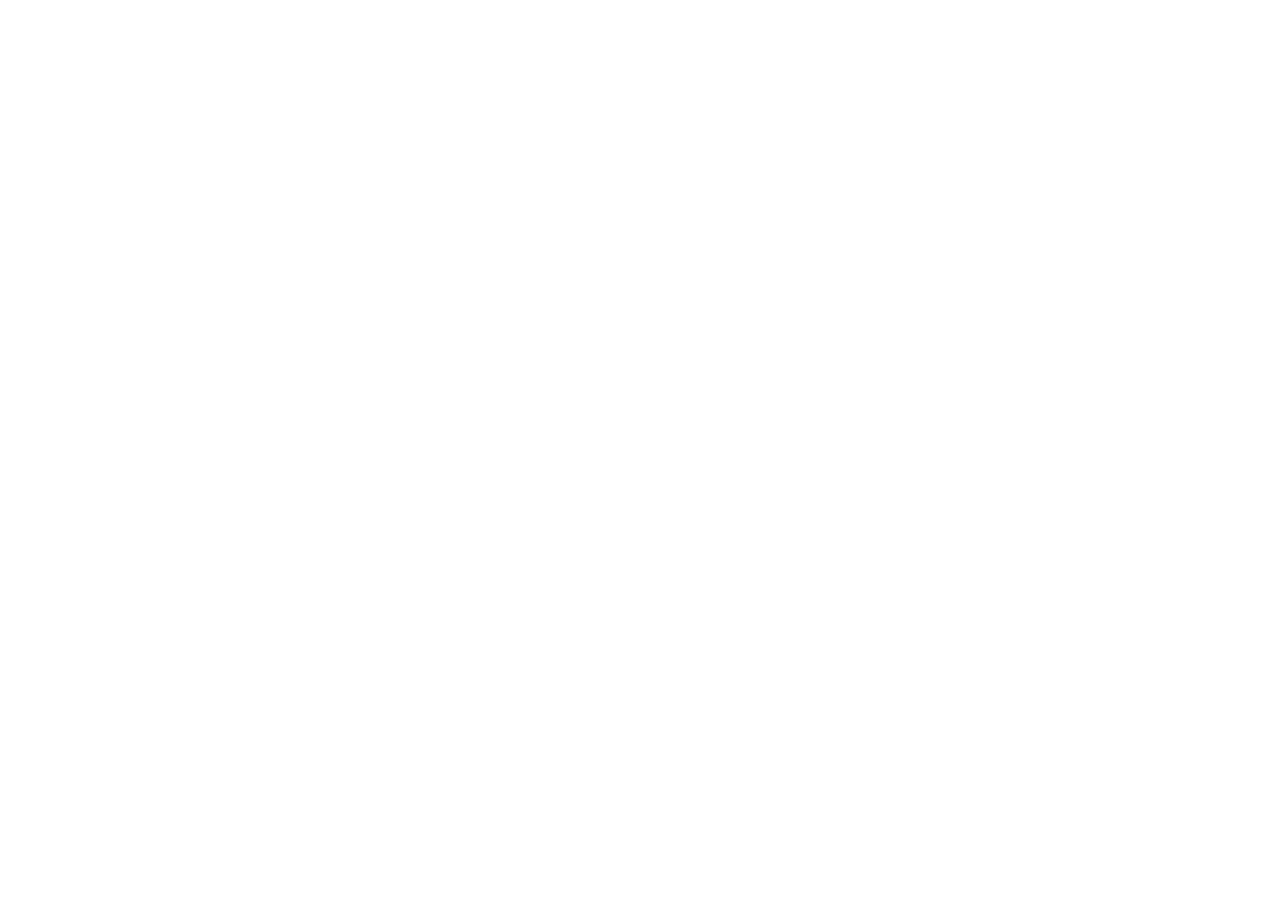
==== commit 1114369c: "init-8" ====
--- a/index.html
+++ b/index.html
@@ -1,756 +1,8 @@
 <!DOCTYPE html>
-<html lang="ru">
+<html lang="en">
   <head>
     <meta charset="UTF-8" />
     <meta http-equiv="X-UA-Compatible" content="IE=edge" />
     <meta name="viewport" content="width=device-width, initial-scale=1.0" />
     <title>WebStudio</title>
-    <link
-      rel="icon"
-      type="image/png"
-      sizes="32x32"
-      href="./images/favicon.png"
-    />
-    <link
-      rel="stylesheet"
-      href="https://cdnjs.cloudflare.com/ajax/libs/modern-normalize/1.1.0/modern-normalize.min.css"
-      integrity="sha512-wpPYUAdjBVSE4KJnH1VR1HeZfpl1ub8YT/NKx4PuQ5NmX2tKuGu6U/JRp5y+Y8XG2tV+wKQpNHVUX03MfMFn9Q=="
-      crossorigin="anonymous"
-      referrerpolicy="no-referrer"
-    />
-    <link rel="preconnect" href="https://fonts.googleapis.com" />
-    <link rel="preconnect" href="https://fonts.gstatic.com" crossorigin />
-    <link
-      href="https://fonts.googleapis.com/css2?family=Raleway:wght@700&family=Roboto:wght@400;500;700;900&display=swap"
-      rel="stylesheet"
-    />
-    <link rel="stylesheet" href="./css/main.min.css" />
-  </head>
-  <body>
-    <header class="header">
-      <div class="container">
-        <a href="./index.html" class="logo header__logo"
-          >Web<span class="logo__accent">Studio</span></a
-        >
-        <nav class="header__nav">
-          <ul class="header__nav-list">
-            <li>
-              <a class="header__nav-link current" href="./index.html">Студия</a>
-            </li>
-            <li>
-              <a class="header__nav-link" href="./portfolio.html">Портфолио</a>
-            </li>
-            <li><a class="header__nav-link" href="#contacts">Контакты</a></li>
-          </ul>
-        </nav>
-        <ul class="header__contact-list">
-          <li>
-            <a class="header__contact-link" href="mailto:info@devstudio.com"
-              ><svg class="header__icon" width="16" height="12">
-                <use href="./images/icons.svg#icon-mail"></use>
-              </svg>
-              info@devstudio.com</a
-            >
-          </li>
-          <li>
-            <a class="header__contact-link" href="tel:+380961111111"
-              ><svg class="header__icon" width="10" height="16">
-                <use href="./images/icons.svg#icon-phone"></use>
-              </svg>
-              +38 096 111 11 11</a
-            >
-          </li>
-        </ul>
-        <button
-          type="button"
-          class="mob-menu__btn"
-          aria-expanded="false"
-          aria-controls="mob-menu"
-          data-menu-button
-        >
-          <svg
-            width="40"
-            height="40"
-            aria-label="Переключатель мобильного меню"
-          >
-            <use
-              class="icon-menu-close"
-              href="./images/icons.svg#icon-menu-close"
-            ></use>
-            <use class="icon-menu" href="./images/icons.svg#icon-menu"></use>
-          </svg>
-        </button>
-        <nav class="mob-menu" id="mob-menu" data-menu>
-          <ul class="mob-menu__nav">
-            <li class="mob-menu__nav-item">
-              <a class="mob-menu__nav-link mob-current" href="./index.html"
-                >Студия</a
-              >
-            </li>
-            <li class="mob-menu__nav-item">
-              <a class="mob-menu__nav-link" href="./portfolio.html"
-                >Портфолио</a
-              >
-            </li>
-            <li class="mob-menu__nav-item">
-              <a class="mob-menu__nav-link" href="#contacts">Контакты</a>
-            </li>
-          </ul>
-          <ul class="mob-menu__contact-list">
-            <li class="mob-menu__contact">
-              <a class="mob-menu__contact-tel" href="tel:+380961111111">
-                +38 096 111 11 11</a
-              >
-            </li>
-            <li class="mob-menu__contact">
-              <a
-                class="mob-menu__contact-email"
-                href="mailto:info@devstudio.com"
-              >
-                info@devstudio.com</a
-              >
-            </li>
-          </ul>
-          <ul class="mob-menu__socials">
-            <li class="mob-menu__network">
-              <a class="mob-menu__network-link" href="">Instagram</a>
-            </li>
-            <li class="mob-menu__network">
-              <a class="mob-menu__network-link" href="">Twitter</a>
-            </li>
-            <li class="mob-menu__network">
-              <a class="mob-menu__network-link" href="">Facebook</a>
-            </li>
-            <li class="mob-menu__network">
-              <a class="mob-menu__network-link" href="">LinkedIn</a>
-            </li>
-          </ul>
-        </nav>
-      </div>
-    </header>
-    <main>
-      <section class="hero section">
-        <div class="container">
-          <h1 class="hero__title">
-            Эффективные решения<br />для Вашего бизнеса
-          </h1>
-          <button type="button" class="hero__btn" data-modal-open>
-            Заказать услугу
-          </button>
-        </div>
-      </section>
-      <section class="advantage section">
-        <div class="container">
-          <h2 class="advantage__title visually-hidden">Преимущества</h2>
-          <ul class="advantage__list">
-            <li class="advantage__item icon-antenna">
-              <h3 class="advantage__name">Внимание к деталям</h3>
-              <p>
-                Идейные соображения, а также начало повседневной работы по
-                формированию позиции.
-              </p>
-            </li>
-            <li class="advantage__item icon-clock">
-              <h3 class="advantage__name">Пунктуальность</h3>
-              <p>
-                Задача организации, в особенности же рамки и место обучения
-                кадров влечет за собой.
-              </p>
-            </li>
-            <li class="advantage__item icon-diagram">
-              <h3 class="advantage__name">Планирование</h3>
-              <p>
-                Равным образом консультация с широким активом в значительной
-                степени обуславливает.
-              </p>
-            </li>
-            <li class="advantage__item icon-astronaut">
-              <h3 class="advantage__name">Современные технологии</h3>
-              <p>
-                Значимость этих проблем настолько очевидна, что реализация
-                плановых заданий.
-              </p>
-            </li>
-          </ul>
-        </div>
-      </section>
-      <section class="about spec-section">
-        <div class="container">
-          <h2 class="about__title">Чем мы занимаемся</h2>
-          <ul class="about__list">
-            <li class="about__item">
-              <img
-                srcset="
-                  ./images/about/about1.jpg    370w,
-                  ./images/about/about1@2x.jpg 740w
-                "
-                src="./images/about/about1.jpg"
-                alt="what we do no.1"
-              />
-              <p class="about__desc">Десктопные приложения</p>
-            </li>
-            <li class="about__item">
-              <img
-                srcset="
-                  ./images/about/about2.jpg    370w,
-                  ./images/about/about2@2x.jpg 740w
-                "
-                src="./images/about/about2.jpg"
-                alt="what we do no.2"
-              />
-              <p class="about__desc">Мобильные приложения</p>
-            </li>
-            <li class="about__item">
-              <img
-                srcset="
-                  ./images/about/about3.jpg    370w,
-                  ./images/about/about3@2x.jpg 740w
-                "
-                src="./images/about/about3.jpg"
-                alt="what we do no.3"
-              />
-              <p class="about__desc">Дизайнерские решения</p>
-            </li>
-          </ul>
-        </div>
-      </section>
-      <section class="team section">
-        <div class="container">
-          <h2 class="team__title">Наша команда</h2>
-          <ul class="team__list">
-            <li class="team__member">
-              <picture>
-                <source
-                  srcset="
-                    ./images/team/mob-member1.jpg    450w,
-                    ./images/team/mob-member1@2x.jpg 900w
-                  "
-                  media="(max-width: 767px)"
-                  sizes="(min-width: 480px) 450px, 100vw"
-                  type="image/jpeg" />
-                <source
-                  srcset="
-                    ./images/team/tab-member1.jpg    354w,
-                    ./images/team/tab-member1@2x.jpg 708w
-                  "
-                  media="(max-width: 1199px)"
-                  sizes="(min-width: 768px) 354px, 100vw"
-                  type="image/jpeg" />
-                <source
-                  srcset="
-                    ./images/team/desk-member1.jpg    270w,
-                    ./images/team/desk-member1@2x.jpg 540w
-                  "
-                  media="(min-width: 1200px)"
-                  sizes="(min-width: 1200px) 270px, 100vw"
-                  type="image/jpeg" />
-                <img
-                  src="./images/team/mob-member1.jpg"
-                  alt="very important team member"
-              /></picture>
-              <div class="caption">
-                <h3 class="team__name">Игорь Демьяненко</h3>
-                <p lang="en" class="team__position">Product Designer</p>
-                <ul class="network-links">
-                  <li>
-                    <a
-                      class="network-links__icon"
-                      href=""
-                      rel="noopener nofollow noreferrer"
-                      ><svg width="20" height="20">
-                        <use
-                          href="./images/icons.svg#icon-instagram"
-                        ></use></svg
-                    ></a>
-                  </li>
-                  <li>
-                    <a
-                      class="network-links__icon"
-                      href=""
-                      rel="noopener nofollow noreferrer"
-                      ><svg width="20" height="20">
-                        <use href="./images/icons.svg#icon-twitter"></use></svg
-                    ></a>
-                  </li>
-                  <li>
-                    <a
-                      class="network-links__icon"
-                      href=""
-                      rel="noopener nofollow noreferrer"
-                      ><svg width="20" height="20">
-                        <use href="./images/icons.svg#icon-facebook"></use></svg
-                    ></a>
-                  </li>
-                  <li>
-                    <a
-                      class="network-links__icon"
-                      href=""
-                      rel="noopener nofollow noreferrer"
-                      ><svg width="20" height="20">
-                        <use href="./images/icons.svg#icon-linkedin"></use></svg
-                    ></a>
-                  </li>
-                </ul>
-              </div>
-            </li>
-            <li class="team__member">
-              <picture>
-                <source
-                  srcset="
-                    ./images/team/mob-member2.jpg    450w,
-                    ./images/team/mob-member2@2x.jpg 900w
-                  "
-                  media="(max-width: 767px)"
-                  sizes="(min-width: 480px) 450px, 100vw"
-                  type="image/jpeg" />
-                <source
-                  srcset="
-                    ./images/team/tab-member2.jpg    354w,
-                    ./images/team/tab-member2@2x.jpg 708w
-                  "
-                  media="(max-width: 1199px)"
-                  sizes="(min-width: 768px) 354px, 100vw"
-                  type="image/jpeg" />
-                <source
-                  srcset="
-                    ./images/team/desk-member2.jpg    270w,
-                    ./images/team/desk-member2@2x.jpg 540w
-                  "
-                  media="(min-width: 1200px)"
-                  sizes="(min-width: 1200px) 270px, 100vw"
-                  type="image/jpeg" />
-                <img
-                  src="./images/team/mob-member2.jpg"
-                  alt="very important team member"
-              /></picture>
-              <div class="caption">
-                <h3 class="team__name">Ольга Репина</h3>
-                <p lang="en" class="team__position">Frontend Developer</p>
-                <ul class="network-links">
-                  <li>
-                    <a
-                      class="network-links__icon"
-                      href=""
-                      rel="noopener nofollow noreferrer"
-                      ><svg width="20" height="20">
-                        <use
-                          href="./images/icons.svg#icon-instagram"
-                        ></use></svg
-                    ></a>
-                  </li>
-                  <li>
-                    <a
-                      class="network-links__icon"
-                      href=""
-                      rel="noopener nofollow noreferrer"
-                      ><svg width="20" height="20">
-                        <use href="./images/icons.svg#icon-twitter"></use></svg
-                    ></a>
-                  </li>
-                  <li>
-                    <a
-                      class="network-links__icon"
-                      href=""
-                      rel="noopener nofollow noreferrer"
-                      ><svg width="20" height="20">
-                        <use href="./images/icons.svg#icon-facebook"></use></svg
-                    ></a>
-                  </li>
-                  <li>
-                    <a
-                      class="network-links__icon"
-                      href=""
-                      rel="noopener nofollow noreferrer"
-                      ><svg width="20" height="20">
-                        <use href="./images/icons.svg#icon-linkedin"></use></svg
-                    ></a>
-                  </li>
-                </ul>
-              </div>
-            </li>
-            <li class="team__member">
-              <picture>
-                <source
-                  srcset="
-                    ./images/team/mob-member3.jpg    450w,
-                    ./images/team/mob-member3@2x.jpg 900w
-                  "
-                  media="(max-width: 767px)"
-                  sizes="(min-width: 480px) 450px, 100vw"
-                  type="image/jpeg" />
-                <source
-                  srcset="
-                    ./images/team/tab-member3.jpg    354w,
-                    ./images/team/tab-member3@2x.jpg 708w
-                  "
-                  media="(max-width: 1199px)"
-                  sizes="(min-width: 768px) 354px, 100vw"
-                  type="image/jpeg" />
-                <source
-                  srcset="
-                    ./images/team/desk-member3.jpg    270w,
-                    ./images/team/desk-member3@2x.jpg 540w
-                  "
-                  media="(min-width: 1200px)"
-                  sizes="(min-width: 1200px) 270px, 100vw"
-                  type="image/jpeg" />
-                <img
-                  src="./images/team/mob-member3.jpg"
-                  alt="very important team member"
-              /></picture>
-              <div class="caption">
-                <h3 class="team__name">Николай Тарасов</h3>
-                <p lang="en" class="team__position">Marketing</p>
-                <ul class="network-links">
-                  <li>
-                    <a
-                      class="network-links__icon"
-                      href=""
-                      rel="noopener nofollow noreferrer"
-                      ><svg width="20" height="20">
-                        <use
-                          href="./images/icons.svg#icon-instagram"
-                        ></use></svg
-                    ></a>
-                  </li>
-                  <li>
-                    <a
-                      class="network-links__icon"
-                      href=""
-                      rel="noopener nofollow noreferrer"
-                      ><svg width="20" height="20">
-                        <use href="./images/icons.svg#icon-twitter"></use></svg
-                    ></a>
-                  </li>
-                  <li>
-                    <a
-                      class="network-links__icon"
-                      href=""
-                      rel="noopener nofollow noreferrer"
-                      ><svg width="20" height="20">
-                        <use href="./images/icons.svg#icon-facebook"></use></svg
-                    ></a>
-                  </li>
-                  <li>
-                    <a
-                      class="network-links__icon"
-                      href=""
-                      rel="noopener nofollow noreferrer"
-                      ><svg width="20" height="20">
-                        <use href="./images/icons.svg#icon-linkedin"></use></svg
-                    ></a>
-                  </li>
-                </ul>
-              </div>
-            </li>
-            <li class="team__member">
-              <picture>
-                <source
-                  srcset="
-                    ./images/team/mob-member4.jpg    450w,
-                    ./images/team/mob-member4@2x.jpg 900w
-                  "
-                  media="(max-width: 767px)"
-                  sizes="(min-width: 480px) 450px, 100vw"
-                  type="image/jpeg" />
-                <source
-                  srcset="
-                    ./images/team/tab-member4.jpg    354w,
-                    ./images/team/tab-member4@2x.jpg 708w
-                  "
-                  media="(max-width: 1199px)"
-                  sizes="(min-width: 768px) 354px, 100vw"
-                  type="image/jpeg" />
-                <source
-                  srcset="
-                    ./images/team/desk-member4.jpg    270w,
-                    ./images/team/desk-member4@2x.jpg 540w
-                  "
-                  media="(min-width: 1200px)"
-                  sizes="(min-width: 1200px) 270px, 100vw"
-                  type="image/jpeg" />
-                <img
-                  src="./images/team/mob-member4.jpg"
-                  alt="very important team member"
-              /></picture>
-              <div class="caption">
-                <h3 class="team__name">Михаил Ермаков</h3>
-                <p lang="en" class="team__position">UI Designer</p>
-                <ul class="network-links">
-                  <li>
-                    <a
-                      class="network-links__icon"
-                      href=""
-                      rel="noopener nofollow noreferrer"
-                      ><svg width="20" height="20">
-                        <use
-                          href="./images/icons.svg#icon-instagram"
-                        ></use></svg
-                    ></a>
-                  </li>
-                  <li>
-                    <a
-                      class="network-links__icon"
-                      href=""
-                      rel="noopener nofollow noreferrer"
-                      ><svg width="20" height="20">
-                        <use href="./images/icons.svg#icon-twitter"></use></svg
-                    ></a>
-                  </li>
-                  <li>
-                    <a
-                      class="network-links__icon"
-                      href=""
-                      rel="noopener nofollow noreferrer"
-                      ><svg width="20" height="20">
-                        <use href="./images/icons.svg#icon-facebook"></use></svg
-                    ></a>
-                  </li>
-                  <li>
-                    <a
-                      class="network-links__icon"
-                      href=""
-                      rel="noopener nofollow noreferrer"
-                      ><svg width="20" height="20">
-                        <use href="./images/icons.svg#icon-linkedin"></use></svg
-                    ></a>
-                  </li>
-                </ul>
-              </div>
-            </li>
-          </ul>
-        </div>
-      </section>
-      <section class="clients section">
-        <div class="container">
-          <h2 class="clients__title">Постоянные клиенты</h2>
-          <ul class="clients__list">
-            <li class="client__item">
-              <a class="client__link" href="" rel="noopener nofollow noreferrer"
-                ><svg class="clients__icon" width="106" height="60">
-                  <use href="./images/icons.svg#icon-client1"></use></svg
-              ></a>
-            </li>
-            <li class="client__item">
-              <a class="client__link" href="" rel="noopener nofollow noreferrer"
-                ><svg class="clients__icon" width="106" height="60">
-                  <use href="./images/icons.svg#icon-client2"></use></svg
-              ></a>
-            </li>
-            <li class="client__item">
-              <a class="client__link" href="" rel="noopener nofollow noreferrer"
-                ><svg class="clients__icon" width="106" height="60">
-                  <use href="./images/icons.svg#icon-client3"></use></svg
-              ></a>
-            </li>
-            <li class="client__item">
-              <a class="client__link" href="" rel="noopener nofollow noreferrer"
-                ><svg class="clients__icon" width="106" height="60">
-                  <use href="./images/icons.svg#icon-client4"></use></svg
-              ></a>
-            </li>
-            <li class="client__item">
-              <a class="client__link" href="" rel="noopener nofollow noreferrer"
-                ><svg class="clients__icon" width="106" height="60">
-                  <use href="./images/icons.svg#icon-client5"></use></svg
-              ></a>
-            </li>
-            <li class="client__item">
-              <a class="client__link" href="" rel="noopener nofollow noreferrer"
-                ><svg class="clients__icon" width="106" height="60">
-                  <use href="./images/icons.svg#icon-client6"></use></svg
-              ></a>
-            </li>
-          </ul>
-        </div>
-      </section>
-    </main>
-    <footer class="footer">
-      <div class="container">
-        <div class="footer__contacts" id="contacts">
-          <nav class="footer__nav">
-            <a href="./index.html" class="logo footer__logo"
-              >Web<span class="logo__accent">Studio</span></a
-            >
-            <address>
-              <ul class="footer__address-list">
-                <li>
-                  <a
-                    class="footer__address"
-                    href="https://goo.gl/maps/BFLRJ4RonseeKcWp8"
-                    target="_blank"
-                    rel="noopener nofollow noreferrer"
-                  >
-                    г. Киев, пр-т Леси Украинки, 26</a
-                  >
-                </li>
-                <li>
-                  <a class="footer__contact" href="mailto:info@devstudio.com"
-                    >info@devstudio.com</a
-                  >
-                </li>
-                <li>
-                  <a class="footer__contact" href="tel:+380961111111"
-                    >+38 096 111 11 11</a
-                  >
-                </li>
-              </ul>
-            </address>
-          </nav>
-        </div>
-        <div class="footer__socials">
-          <p class="footer__cta">Присоединяйтесь</p>
-          <ul class="network-links">
-            <li>
-              <a
-                class="network-links__icon"
-                href=""
-                rel="noopener nofollow noreferrer"
-                ><svg width="20" height="20">
-                  <use href="./images/icons.svg#icon-instagram"></use></svg
-              ></a>
-            </li>
-            <li>
-              <a
-                class="network-links__icon"
-                href=""
-                rel="noopener nofollow noreferrer"
-                ><svg width="20" height="20">
-                  <use href="./images/icons.svg#icon-twitter"></use></svg
-              ></a>
-            </li>
-            <li>
-              <a
-                class="network-links__icon"
-                href=""
-                rel="noopener nofollow noreferrer"
-                ><svg width="20" height="20">
-                  <use href="./images/icons.svg#icon-facebook"></use></svg
-              ></a>
-            </li>
-            <li>
-              <a
-                class="network-links__icon"
-                href=""
-                rel="noopener nofollow noreferrer"
-                ><svg width="20" height="20">
-                  <use href="./images/icons.svg#icon-linkedin"></use></svg
-              ></a>
-            </li>
-          </ul>
-        </div>
-        <div class="footer__subscribe">
-          <p class="footer__cta">Подпишитесь на рассылку</p>
-          <form class="footer__form" autocomplete="off">
-            <input
-              class="footer__input"
-              type="email"
-              name="email"
-              required
-              placeholder="E-mail"
-            />
-            <button class="footer__btn">
-              Подписаться
-              <svg width="24" height="24">
-                <use href="./images/icons.svg#icon-send"></use>
-              </svg>
-            </button>
-          </form>
-        </div>
-      </div>
-    </footer>
-    <div class="backdrop is-hidden" data-modal>
-      <div class="modal">
-        <form autocomplete="off">
-          <button type="reset" class="modal-close-btn" data-modal-close>
-            <svg class="close-icon" width="11" height="11">
-              <use href="./images/icons.svg#icon-cross"></use>
-            </svg>
-          </button>
-          <p class="form-header">Оставьте свои данные, мы Вам перезвоним</p>
-          <div class="form-field">
-            <label class="field-name" for="name">Имя</label>
-            <div class="input-wrap">
-              <input
-                class="form-input"
-                type="text"
-                name="name"
-                id="name"
-                placeholder=" "
-                required
-              />
-              <svg class="input-icon" width="18" height="18">
-                <use href="./images/icons.svg#icon-person-name"></use>
-              </svg>
-            </div>
-          </div>
-          <div class="form-field">
-            <label class="field-name" for="tel">Телефон</label>
-            <div class="input-wrap">
-              <input
-                class="form-input"
-                type="tel"
-                name="tel"
-                id="tel"
-                placeholder=" "
-                required
-              />
-              <svg class="input-icon" width="18" height="18">
-                <use href="./images/icons.svg#icon-person-phone"></use>
-              </svg>
-            </div>
-          </div>
-          <div class="form-field">
-            <label class="field-name" for="email">Почта</label>
-            <div class="input-wrap">
-              <input
-                class="form-input"
-                type="email"
-                name="email"
-                id="email"
-                placeholder=" "
-                required
-              />
-              <svg class="input-icon" width="18" height="18">
-                <use href="./images/icons.svg#icon-person-email"></use>
-              </svg>
-            </div>
-          </div>
-          <div class="form-field">
-            <label class="field-name" for="comment">Комментарий</label>
-            <textarea
-              class="form-input"
-              name="comment"
-              id="comment"
-              placeholder="Введите текст"
-            ></textarea>
-          </div>
-          <div>
-            <input
-              class="modal-check visually-hidden"
-              type="checkbox"
-              name="agree"
-              value="true"
-              id="agree"
-              required
-            />
-            <label class="agree-text" for="agree">
-              <span class="check-block"
-                ><svg class="check-icon" width="15" height="14">
-                  <use href="./images/icons.svg#icon-check"></use>
-                </svg>
-              </span>
-              <span
-                >Соглашаюсь с рассылкой и принимаю
-                <a class="agreement" href="">Условия договора</a></span
-              >
-            </label>
-          </div>
-          <button class="modal-send-btn">Отправить</button>
-        </form>
-      </div>
-    </div>
-    <script src="./js/modal.js"></script>
-    <script src="./js/mobile-menu.js"></script>
-  </body>
-</html>+    <link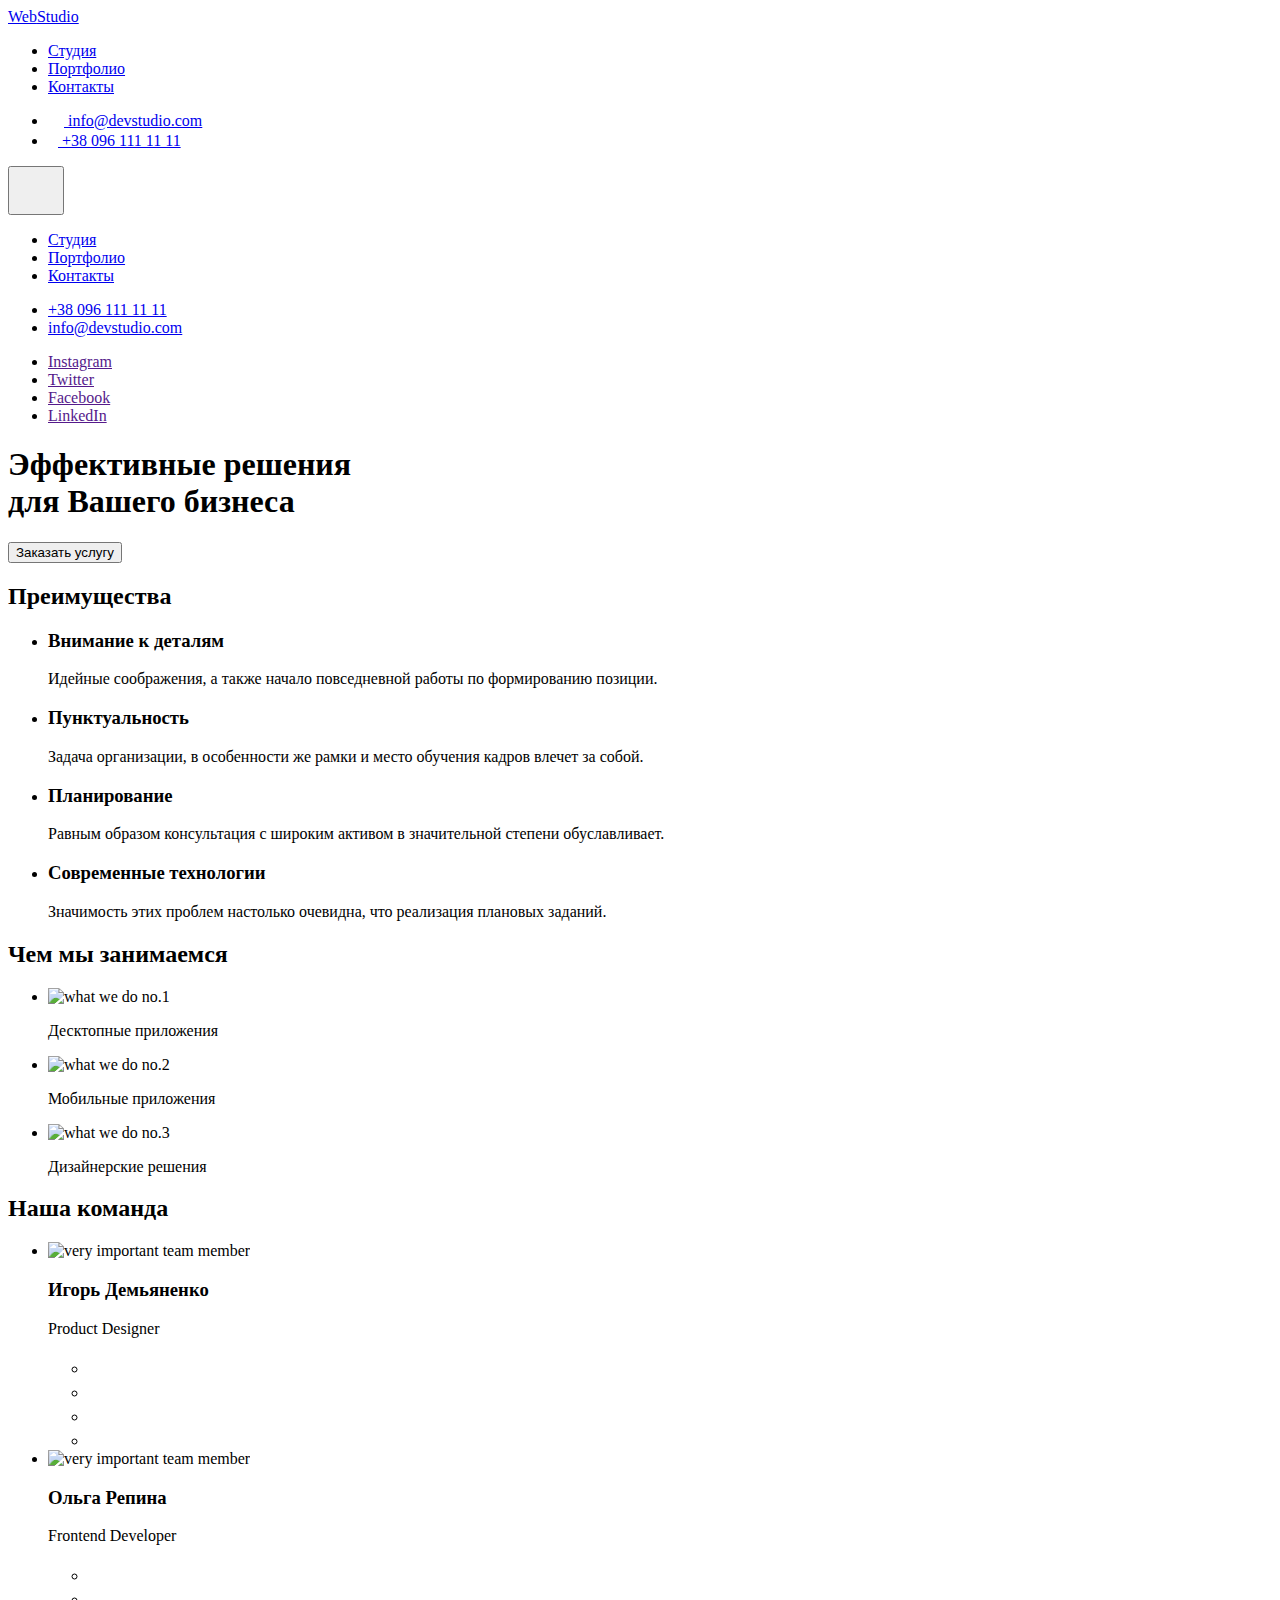
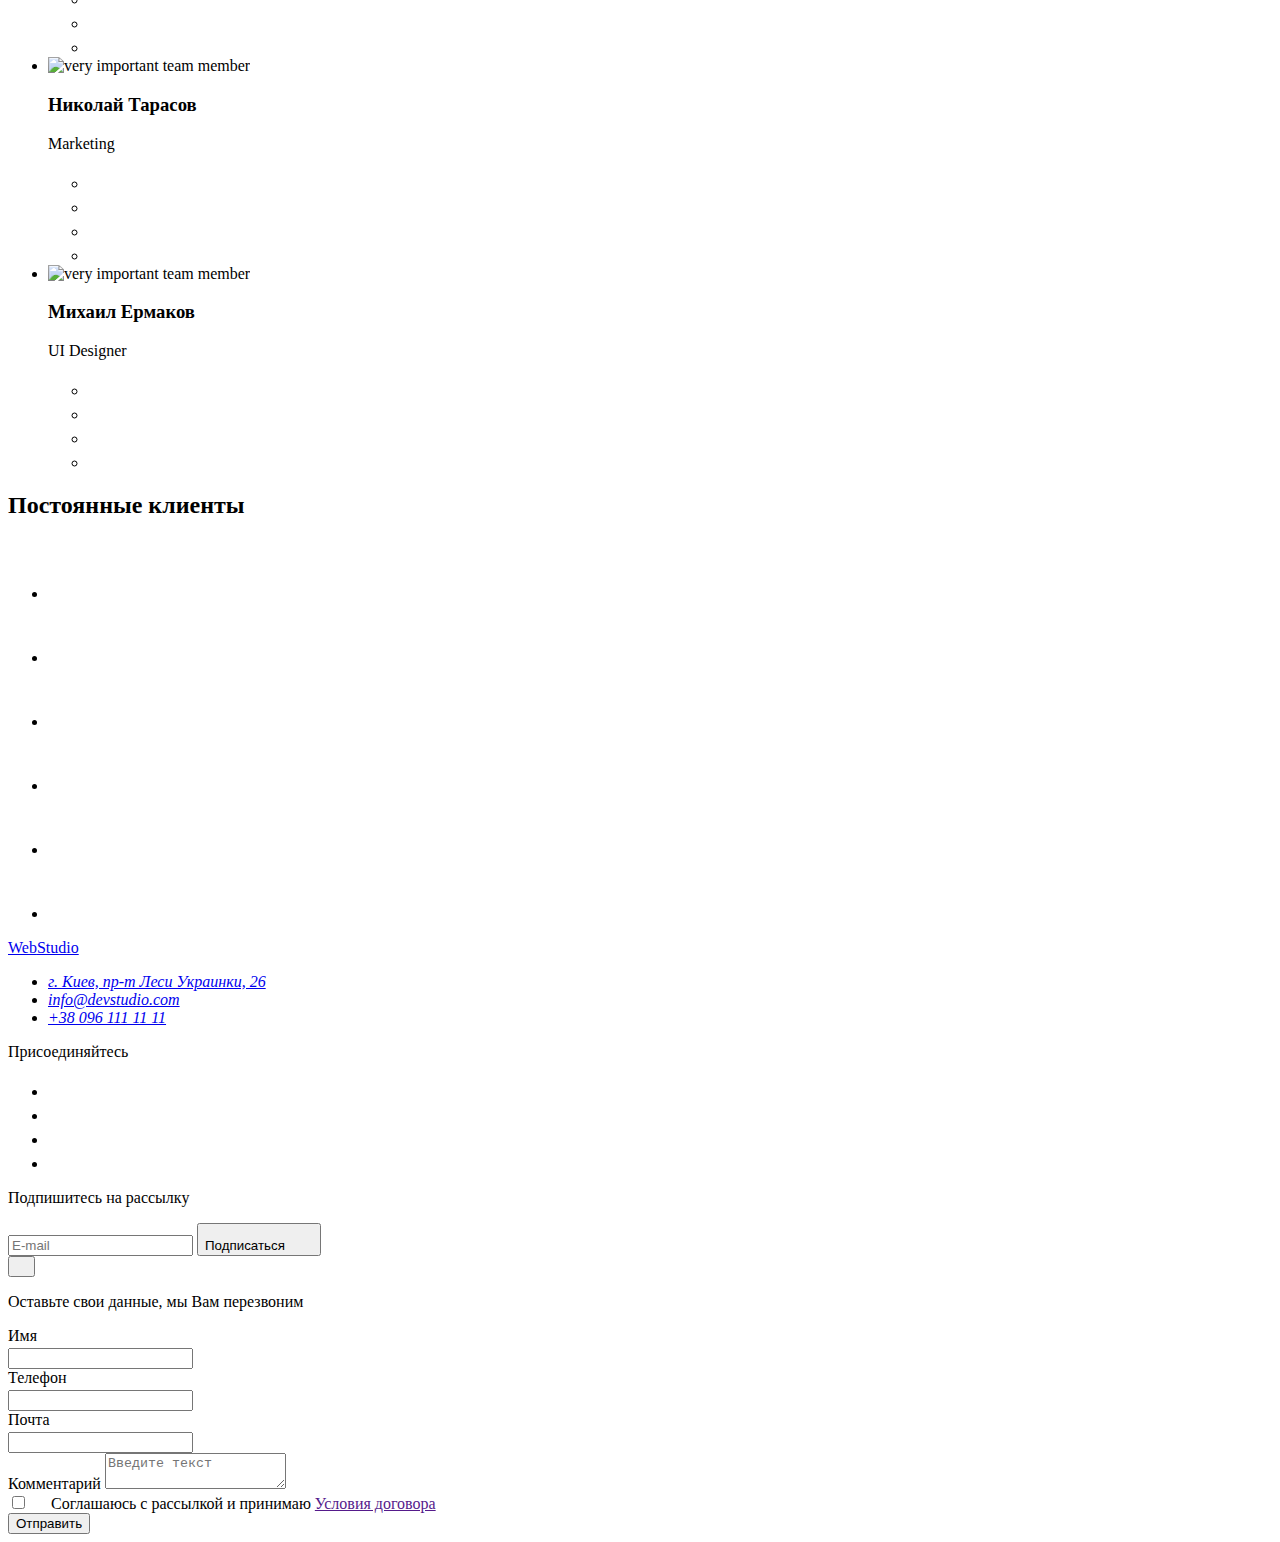
==== commit 9d1a32db: "nwe-08" ====
--- a/index.html
+++ b/index.html
@@ -1,8 +1,756 @@
 <!DOCTYPE html>
-<html lang="en">
+<html lang="ru">
   <head>
     <meta charset="UTF-8" />
     <meta http-equiv="X-UA-Compatible" content="IE=edge" />
     <meta name="viewport" content="width=device-width, initial-scale=1.0" />
     <title>WebStudio</title>
-    <link+    <link
+      rel="icon"
+      type="image/png"
+      sizes="32x32"
+      href="./images/favicon.png"
+    />
+    <link
+      rel="stylesheet"
+      href="https://cdnjs.cloudflare.com/ajax/libs/modern-normalize/1.1.0/modern-normalize.min.css"
+      integrity="sha512-wpPYUAdjBVSE4KJnH1VR1HeZfpl1ub8YT/NKx4PuQ5NmX2tKuGu6U/JRp5y+Y8XG2tV+wKQpNHVUX03MfMFn9Q=="
+      crossorigin="anonymous"
+      referrerpolicy="no-referrer"
+    />
+    <link rel="preconnect" href="https://fonts.googleapis.com" />
+    <link rel="preconnect" href="https://fonts.gstatic.com" crossorigin />
+    <link
+      href="https://fonts.googleapis.com/css2?family=Raleway:wght@700&family=Roboto:wght@400;500;700;900&display=swap"
+      rel="stylesheet"
+    />
+    <link rel="stylesheet" href="./css/main.min.css" />
+  </head>
+  <body>
+    <header class="header">
+      <div class="container">
+        <a href="./index.html" class="logo header__logo"
+          >Web<span class="logo__accent">Studio</span></a
+        >
+        <nav class="header__nav">
+          <ul class="header__nav-list">
+            <li>
+              <a class="header__nav-link current" href="./index.html">Студия</a>
+            </li>
+            <li>
+              <a class="header__nav-link" href="./portfolio.html">Портфолио</a>
+            </li>
+            <li><a class="header__nav-link" href="#contacts">Контакты</a></li>
+          </ul>
+        </nav>
+        <ul class="header__contact-list">
+          <li>
+            <a class="header__contact-link" href="mailto:info@devstudio.com"
+              ><svg class="header__icon" width="16" height="12">
+                <use href="./images/icons.svg#icon-mail"></use>
+              </svg>
+              info@devstudio.com</a
+            >
+          </li>
+          <li>
+            <a class="header__contact-link" href="tel:+380961111111"
+              ><svg class="header__icon" width="10" height="16">
+                <use href="./images/icons.svg#icon-phone"></use>
+              </svg>
+              +38 096 111 11 11</a
+            >
+          </li>
+        </ul>
+        <button
+          type="button"
+          class="mob-menu__btn"
+          aria-expanded="false"
+          aria-controls="mob-menu"
+          data-menu-button
+        >
+          <svg
+            width="40"
+            height="40"
+            aria-label="Переключатель мобильного меню"
+          >
+            <use
+              class="icon-menu-close"
+              href="./images/icons.svg#icon-menu-close"
+            ></use>
+            <use class="icon-menu" href="./images/icons.svg#icon-menu"></use>
+          </svg>
+        </button>
+        <nav class="mob-menu" id="mob-menu" data-menu>
+          <ul class="mob-menu__nav">
+            <li class="mob-menu__nav-item">
+              <a class="mob-menu__nav-link mob-current" href="./index.html"
+                >Студия</a
+              >
+            </li>
+            <li class="mob-menu__nav-item">
+              <a class="mob-menu__nav-link" href="./portfolio.html"
+                >Портфолио</a
+              >
+            </li>
+            <li class="mob-menu__nav-item">
+              <a class="mob-menu__nav-link" href="#contacts">Контакты</a>
+            </li>
+          </ul>
+          <ul class="mob-menu__contact-list">
+            <li class="mob-menu__contact">
+              <a class="mob-menu__contact-tel" href="tel:+380961111111">
+                +38 096 111 11 11</a
+              >
+            </li>
+            <li class="mob-menu__contact">
+              <a
+                class="mob-menu__contact-email"
+                href="mailto:info@devstudio.com"
+              >
+                info@devstudio.com</a
+              >
+            </li>
+          </ul>
+          <ul class="mob-menu__socials">
+            <li class="mob-menu__network">
+              <a class="mob-menu__network-link" href="">Instagram</a>
+            </li>
+            <li class="mob-menu__network">
+              <a class="mob-menu__network-link" href="">Twitter</a>
+            </li>
+            <li class="mob-menu__network">
+              <a class="mob-menu__network-link" href="">Facebook</a>
+            </li>
+            <li class="mob-menu__network">
+              <a class="mob-menu__network-link" href="">LinkedIn</a>
+            </li>
+          </ul>
+        </nav>
+      </div>
+    </header>
+    <main>
+      <section class="hero section">
+        <div class="container">
+          <h1 class="hero__title">
+            Эффективные решения<br />для Вашего бизнеса
+          </h1>
+          <button type="button" class="hero__btn" data-modal-open>
+            Заказать услугу
+          </button>
+        </div>
+      </section>
+      <section class="advantage section">
+        <div class="container">
+          <h2 class="advantage__title visually-hidden">Преимущества</h2>
+          <ul class="advantage__list">
+            <li class="advantage__item icon-antenna">
+              <h3 class="advantage__name">Внимание к деталям</h3>
+              <p>
+                Идейные соображения, а также начало повседневной работы по
+                формированию позиции.
+              </p>
+            </li>
+            <li class="advantage__item icon-clock">
+              <h3 class="advantage__name">Пунктуальность</h3>
+              <p>
+                Задача организации, в особенности же рамки и место обучения
+                кадров влечет за собой.
+              </p>
+            </li>
+            <li class="advantage__item icon-diagram">
+              <h3 class="advantage__name">Планирование</h3>
+              <p>
+                Равным образом консультация с широким активом в значительной
+                степени обуславливает.
+              </p>
+            </li>
+            <li class="advantage__item icon-astronaut">
+              <h3 class="advantage__name">Современные технологии</h3>
+              <p>
+                Значимость этих проблем настолько очевидна, что реализация
+                плановых заданий.
+              </p>
+            </li>
+          </ul>
+        </div>
+      </section>
+      <section class="about spec-section">
+        <div class="container">
+          <h2 class="about__title">Чем мы занимаемся</h2>
+          <ul class="about__list">
+            <li class="about__item">
+              <img
+                srcset="
+                  ./images/about/about1.jpg    370w,
+                  ./images/about/about1@2x.jpg 740w
+                "
+                src="./images/about/about1.jpg"
+                alt="what we do no.1"
+              />
+              <p class="about__desc">Десктопные приложения</p>
+            </li>
+            <li class="about__item">
+              <img
+                srcset="
+                  ./images/about/about2.jpg    370w,
+                  ./images/about/about2@2x.jpg 740w
+                "
+                src="./images/about/about2.jpg"
+                alt="what we do no.2"
+              />
+              <p class="about__desc">Мобильные приложения</p>
+            </li>
+            <li class="about__item">
+              <img
+                srcset="
+                  ./images/about/about3.jpg    370w,
+                  ./images/about/about3@2x.jpg 740w
+                "
+                src="./images/about/about3.jpg"
+                alt="what we do no.3"
+              />
+              <p class="about__desc">Дизайнерские решения</p>
+            </li>
+          </ul>
+        </div>
+      </section>
+      <section class="team section">
+        <div class="container">
+          <h2 class="team__title">Наша команда</h2>
+          <ul class="team__list">
+            <li class="team__member">
+              <picture>
+                <source
+                  srcset="
+                    ./images/team/mob-member1.jpg    450w,
+                    ./images/team/mob-member1@2x.jpg 900w
+                  "
+                  media="(max-width: 767px)"
+                  sizes="(min-width: 480px) 450px, 100vw"
+                  type="image/jpeg" />
+                <source
+                  srcset="
+                    ./images/team/tab-member1.jpg    354w,
+                    ./images/team/tab-member1@2x.jpg 708w
+                  "
+                  media="(max-width: 1199px)"
+                  sizes="(min-width: 768px) 354px, 100vw"
+                  type="image/jpeg" />
+                <source
+                  srcset="
+                    ./images/team/desk-member1.jpg    270w,
+                    ./images/team/desk-member1@2x.jpg 540w
+                  "
+                  media="(min-width: 1200px)"
+                  sizes="(min-width: 1200px) 270px, 100vw"
+                  type="image/jpeg" />
+                <img
+                  src="./images/team/mob-member1.jpg"
+                  alt="very important team member"
+              /></picture>
+              <div class="caption">
+                <h3 class="team__name">Игорь Демьяненко</h3>
+                <p lang="en" class="team__position">Product Designer</p>
+                <ul class="network-links">
+                  <li>
+                    <a
+                      class="network-links__icon"
+                      href=""
+                      rel="noopener nofollow noreferrer"
+                      ><svg width="20" height="20">
+                        <use
+                          href="./images/icons.svg#icon-instagram"
+                        ></use></svg
+                    ></a>
+                  </li>
+                  <li>
+                    <a
+                      class="network-links__icon"
+                      href=""
+                      rel="noopener nofollow noreferrer"
+                      ><svg width="20" height="20">
+                        <use href="./images/icons.svg#icon-twitter"></use></svg
+                    ></a>
+                  </li>
+                  <li>
+                    <a
+                      class="network-links__icon"
+                      href=""
+                      rel="noopener nofollow noreferrer"
+                      ><svg width="20" height="20">
+                        <use href="./images/icons.svg#icon-facebook"></use></svg
+                    ></a>
+                  </li>
+                  <li>
+                    <a
+                      class="network-links__icon"
+                      href=""
+                      rel="noopener nofollow noreferrer"
+                      ><svg width="20" height="20">
+                        <use href="./images/icons.svg#icon-linkedin"></use></svg
+                    ></a>
+                  </li>
+                </ul>
+              </div>
+            </li>
+            <li class="team__member">
+              <picture>
+                <source
+                  srcset="
+                    ./images/team/mob-member2.jpg    450w,
+                    ./images/team/mob-member2@2x.jpg 900w
+                  "
+                  media="(max-width: 767px)"
+                  sizes="(min-width: 480px) 450px, 100vw"
+                  type="image/jpeg" />
+                <source
+                  srcset="
+                    ./images/team/tab-member2.jpg    354w,
+                    ./images/team/tab-member2@2x.jpg 708w
+                  "
+                  media="(max-width: 1199px)"
+                  sizes="(min-width: 768px) 354px, 100vw"
+                  type="image/jpeg" />
+                <source
+                  srcset="
+                    ./images/team/desk-member2.jpg    270w,
+                    ./images/team/desk-member2@2x.jpg 540w
+                  "
+                  media="(min-width: 1200px)"
+                  sizes="(min-width: 1200px) 270px, 100vw"
+                  type="image/jpeg" />
+                <img
+                  src="./images/team/mob-member2.jpg"
+                  alt="very important team member"
+              /></picture>
+              <div class="caption">
+                <h3 class="team__name">Ольга Репина</h3>
+                <p lang="en" class="team__position">Frontend Developer</p>
+                <ul class="network-links">
+                  <li>
+                    <a
+                      class="network-links__icon"
+                      href=""
+                      rel="noopener nofollow noreferrer"
+                      ><svg width="20" height="20">
+                        <use
+                          href="./images/icons.svg#icon-instagram"
+                        ></use></svg
+                    ></a>
+                  </li>
+                  <li>
+                    <a
+                      class="network-links__icon"
+                      href=""
+                      rel="noopener nofollow noreferrer"
+                      ><svg width="20" height="20">
+                        <use href="./images/icons.svg#icon-twitter"></use></svg
+                    ></a>
+                  </li>
+                  <li>
+                    <a
+                      class="network-links__icon"
+                      href=""
+                      rel="noopener nofollow noreferrer"
+                      ><svg width="20" height="20">
+                        <use href="./images/icons.svg#icon-facebook"></use></svg
+                    ></a>
+                  </li>
+                  <li>
+                    <a
+                      class="network-links__icon"
+                      href=""
+                      rel="noopener nofollow noreferrer"
+                      ><svg width="20" height="20">
+                        <use href="./images/icons.svg#icon-linkedin"></use></svg
+                    ></a>
+                  </li>
+                </ul>
+              </div>
+            </li>
+            <li class="team__member">
+              <picture>
+                <source
+                  srcset="
+                    ./images/team/mob-member3.jpg    450w,
+                    ./images/team/mob-member3@2x.jpg 900w
+                  "
+                  media="(max-width: 767px)"
+                  sizes="(min-width: 480px) 450px, 100vw"
+                  type="image/jpeg" />
+                <source
+                  srcset="
+                    ./images/team/tab-member3.jpg    354w,
+                    ./images/team/tab-member3@2x.jpg 708w
+                  "
+                  media="(max-width: 1199px)"
+                  sizes="(min-width: 768px) 354px, 100vw"
+                  type="image/jpeg" />
+                <source
+                  srcset="
+                    ./images/team/desk-member3.jpg    270w,
+                    ./images/team/desk-member3@2x.jpg 540w
+                  "
+                  media="(min-width: 1200px)"
+                  sizes="(min-width: 1200px) 270px, 100vw"
+                  type="image/jpeg" />
+                <img
+                  src="./images/team/mob-member3.jpg"
+                  alt="very important team member"
+              /></picture>
+              <div class="caption">
+                <h3 class="team__name">Николай Тарасов</h3>
+                <p lang="en" class="team__position">Marketing</p>
+                <ul class="network-links">
+                  <li>
+                    <a
+                      class="network-links__icon"
+                      href=""
+                      rel="noopener nofollow noreferrer"
+                      ><svg width="20" height="20">
+                        <use
+                          href="./images/icons.svg#icon-instagram"
+                        ></use></svg
+                    ></a>
+                  </li>
+                  <li>
+                    <a
+                      class="network-links__icon"
+                      href=""
+                      rel="noopener nofollow noreferrer"
+                      ><svg width="20" height="20">
+                        <use href="./images/icons.svg#icon-twitter"></use></svg
+                    ></a>
+                  </li>
+                  <li>
+                    <a
+                      class="network-links__icon"
+                      href=""
+                      rel="noopener nofollow noreferrer"
+                      ><svg width="20" height="20">
+                        <use href="./images/icons.svg#icon-facebook"></use></svg
+                    ></a>
+                  </li>
+                  <li>
+                    <a
+                      class="network-links__icon"
+                      href=""
+                      rel="noopener nofollow noreferrer"
+                      ><svg width="20" height="20">
+                        <use href="./images/icons.svg#icon-linkedin"></use></svg
+                    ></a>
+                  </li>
+                </ul>
+              </div>
+            </li>
+            <li class="team__member">
+              <picture>
+                <source
+                  srcset="
+                    ./images/team/mob-member4.jpg    450w,
+                    ./images/team/mob-member4@2x.jpg 900w
+                  "
+                  media="(max-width: 767px)"
+                  sizes="(min-width: 480px) 450px, 100vw"
+                  type="image/jpeg" />
+                <source
+                  srcset="
+                    ./images/team/tab-member4.jpg    354w,
+                    ./images/team/tab-member4@2x.jpg 708w
+                  "
+                  media="(max-width: 1199px)"
+                  sizes="(min-width: 768px) 354px, 100vw"
+                  type="image/jpeg" />
+                <source
+                  srcset="
+                    ./images/team/desk-member4.jpg    270w,
+                    ./images/team/desk-member4@2x.jpg 540w
+                  "
+                  media="(min-width: 1200px)"
+                  sizes="(min-width: 1200px) 270px, 100vw"
+                  type="image/jpeg" />
+                <img
+                  src="./images/team/mob-member4.jpg"
+                  alt="very important team member"
+              /></picture>
+              <div class="caption">
+                <h3 class="team__name">Михаил Ермаков</h3>
+                <p lang="en" class="team__position">UI Designer</p>
+                <ul class="network-links">
+                  <li>
+                    <a
+                      class="network-links__icon"
+                      href=""
+                      rel="noopener nofollow noreferrer"
+                      ><svg width="20" height="20">
+                        <use
+                          href="./images/icons.svg#icon-instagram"
+                        ></use></svg
+                    ></a>
+                  </li>
+                  <li>
+                    <a
+                      class="network-links__icon"
+                      href=""
+                      rel="noopener nofollow noreferrer"
+                      ><svg width="20" height="20">
+                        <use href="./images/icons.svg#icon-twitter"></use></svg
+                    ></a>
+                  </li>
+                  <li>
+                    <a
+                      class="network-links__icon"
+                      href=""
+                      rel="noopener nofollow noreferrer"
+                      ><svg width="20" height="20">
+                        <use href="./images/icons.svg#icon-facebook"></use></svg
+                    ></a>
+                  </li>
+                  <li>
+                    <a
+                      class="network-links__icon"
+                      href=""
+                      rel="noopener nofollow noreferrer"
+                      ><svg width="20" height="20">
+                        <use href="./images/icons.svg#icon-linkedin"></use></svg
+                    ></a>
+                  </li>
+                </ul>
+              </div>
+            </li>
+          </ul>
+        </div>
+      </section>
+      <section class="clients section">
+        <div class="container">
+          <h2 class="clients__title">Постоянные клиенты</h2>
+          <ul class="clients__list">
+            <li class="client__item">
+              <a class="client__link" href="" rel="noopener nofollow noreferrer"
+                ><svg class="clients__icon" width="106" height="60">
+                  <use href="./images/icons.svg#icon-client1"></use></svg
+              ></a>
+            </li>
+            <li class="client__item">
+              <a class="client__link" href="" rel="noopener nofollow noreferrer"
+                ><svg class="clients__icon" width="106" height="60">
+                  <use href="./images/icons.svg#icon-client2"></use></svg
+              ></a>
+            </li>
+            <li class="client__item">
+              <a class="client__link" href="" rel="noopener nofollow noreferrer"
+                ><svg class="clients__icon" width="106" height="60">
+                  <use href="./images/icons.svg#icon-client3"></use></svg
+              ></a>
+            </li>
+            <li class="client__item">
+              <a class="client__link" href="" rel="noopener nofollow noreferrer"
+                ><svg class="clients__icon" width="106" height="60">
+                  <use href="./images/icons.svg#icon-client4"></use></svg
+              ></a>
+            </li>
+            <li class="client__item">
+              <a class="client__link" href="" rel="noopener nofollow noreferrer"
+                ><svg class="clients__icon" width="106" height="60">
+                  <use href="./images/icons.svg#icon-client5"></use></svg
+              ></a>
+            </li>
+            <li class="client__item">
+              <a class="client__link" href="" rel="noopener nofollow noreferrer"
+                ><svg class="clients__icon" width="106" height="60">
+                  <use href="./images/icons.svg#icon-client6"></use></svg
+              ></a>
+            </li>
+          </ul>
+        </div>
+      </section>
+    </main>
+    <footer class="footer">
+      <div class="container">
+        <div class="footer__contacts" id="contacts">
+          <nav class="footer__nav">
+            <a href="./index.html" class="logo footer__logo"
+              >Web<span class="logo__accent">Studio</span></a
+            >
+            <address>
+              <ul class="footer__address-list">
+                <li>
+                  <a
+                    class="footer__address"
+                    href="https://goo.gl/maps/BFLRJ4RonseeKcWp8"
+                    target="_blank"
+                    rel="noopener nofollow noreferrer"
+                  >
+                    г. Киев, пр-т Леси Украинки, 26</a
+                  >
+                </li>
+                <li>
+                  <a class="footer__contact" href="mailto:info@devstudio.com"
+                    >info@devstudio.com</a
+                  >
+                </li>
+                <li>
+                  <a class="footer__contact" href="tel:+380961111111"
+                    >+38 096 111 11 11</a
+                  >
+                </li>
+              </ul>
+            </address>
+          </nav>
+        </div>
+        <div class="footer__socials">
+          <p class="footer__cta">Присоединяйтесь</p>
+          <ul class="network-links">
+            <li>
+              <a
+                class="network-links__icon"
+                href=""
+                rel="noopener nofollow noreferrer"
+                ><svg width="20" height="20">
+                  <use href="./images/icons.svg#icon-instagram"></use></svg
+              ></a>
+            </li>
+            <li>
+              <a
+                class="network-links__icon"
+                href=""
+                rel="noopener nofollow noreferrer"
+                ><svg width="20" height="20">
+                  <use href="./images/icons.svg#icon-twitter"></use></svg
+              ></a>
+            </li>
+            <li>
+              <a
+                class="network-links__icon"
+                href=""
+                rel="noopener nofollow noreferrer"
+                ><svg width="20" height="20">
+                  <use href="./images/icons.svg#icon-facebook"></use></svg
+              ></a>
+            </li>
+            <li>
+              <a
+                class="network-links__icon"
+                href=""
+                rel="noopener nofollow noreferrer"
+                ><svg width="20" height="20">
+                  <use href="./images/icons.svg#icon-linkedin"></use></svg
+              ></a>
+            </li>
+          </ul>
+        </div>
+        <div class="footer__subscribe">
+          <p class="footer__cta">Подпишитесь на рассылку</p>
+          <form class="footer__form" autocomplete="off">
+            <input
+              class="footer__input"
+              type="email"
+              name="email"
+              required
+              placeholder="E-mail"
+            />
+            <button class="footer__btn">
+              Подписаться
+              <svg width="24" height="24">
+                <use href="./images/icons.svg#icon-send"></use>
+              </svg>
+            </button>
+          </form>
+        </div>
+      </div>
+    </footer>
+    <div class="backdrop is-hidden" data-modal>
+      <div class="modal">
+        <form autocomplete="off">
+          <button type="reset" class="modal-close-btn" data-modal-close>
+            <svg class="close-icon" width="11" height="11">
+              <use href="./images/icons.svg#icon-cross"></use>
+            </svg>
+          </button>
+          <p class="form-header">Оставьте свои данные, мы Вам перезвоним</p>
+          <div class="form-field">
+            <label class="field-name" for="name">Имя</label>
+            <div class="input-wrap">
+              <input
+                class="form-input"
+                type="text"
+                name="name"
+                id="name"
+                placeholder=" "
+                required
+              />
+              <svg class="input-icon" width="18" height="18">
+                <use href="./images/icons.svg#icon-person-name"></use>
+              </svg>
+            </div>
+          </div>
+          <div class="form-field">
+            <label class="field-name" for="tel">Телефон</label>
+            <div class="input-wrap">
+              <input
+                class="form-input"
+                type="tel"
+                name="tel"
+                id="tel"
+                placeholder=" "
+                required
+              />
+              <svg class="input-icon" width="18" height="18">
+                <use href="./images/icons.svg#icon-person-phone"></use>
+              </svg>
+            </div>
+          </div>
+          <div class="form-field">
+            <label class="field-name" for="email">Почта</label>
+            <div class="input-wrap">
+              <input
+                class="form-input"
+                type="email"
+                name="email"
+                id="email"
+                placeholder=" "
+                required
+              />
+              <svg class="input-icon" width="18" height="18">
+                <use href="./images/icons.svg#icon-person-email"></use>
+              </svg>
+            </div>
+          </div>
+          <div class="form-field">
+            <label class="field-name" for="comment">Комментарий</label>
+            <textarea
+              class="form-input"
+              name="comment"
+              id="comment"
+              placeholder="Введите текст"
+            ></textarea>
+          </div>
+          <div>
+            <input
+              class="modal-check visually-hidden"
+              type="checkbox"
+              name="agree"
+              value="true"
+              id="agree"
+              required
+            />
+            <label class="agree-text" for="agree">
+              <span class="check-block"
+                ><svg class="check-icon" width="15" height="14">
+                  <use href="./images/icons.svg#icon-check"></use>
+                </svg>
+              </span>
+              <span
+                >Соглашаюсь с рассылкой и принимаю
+                <a class="agreement" href="">Условия договора</a></span
+              >
+            </label>
+          </div>
+          <button class="modal-send-btn">Отправить</button>
+        </form>
+      </div>
+    </div>
+    <script src="./js/modal.js"></script>
+    <script src="./js/mobile-menu.js"></script>
+  </body>
+</html>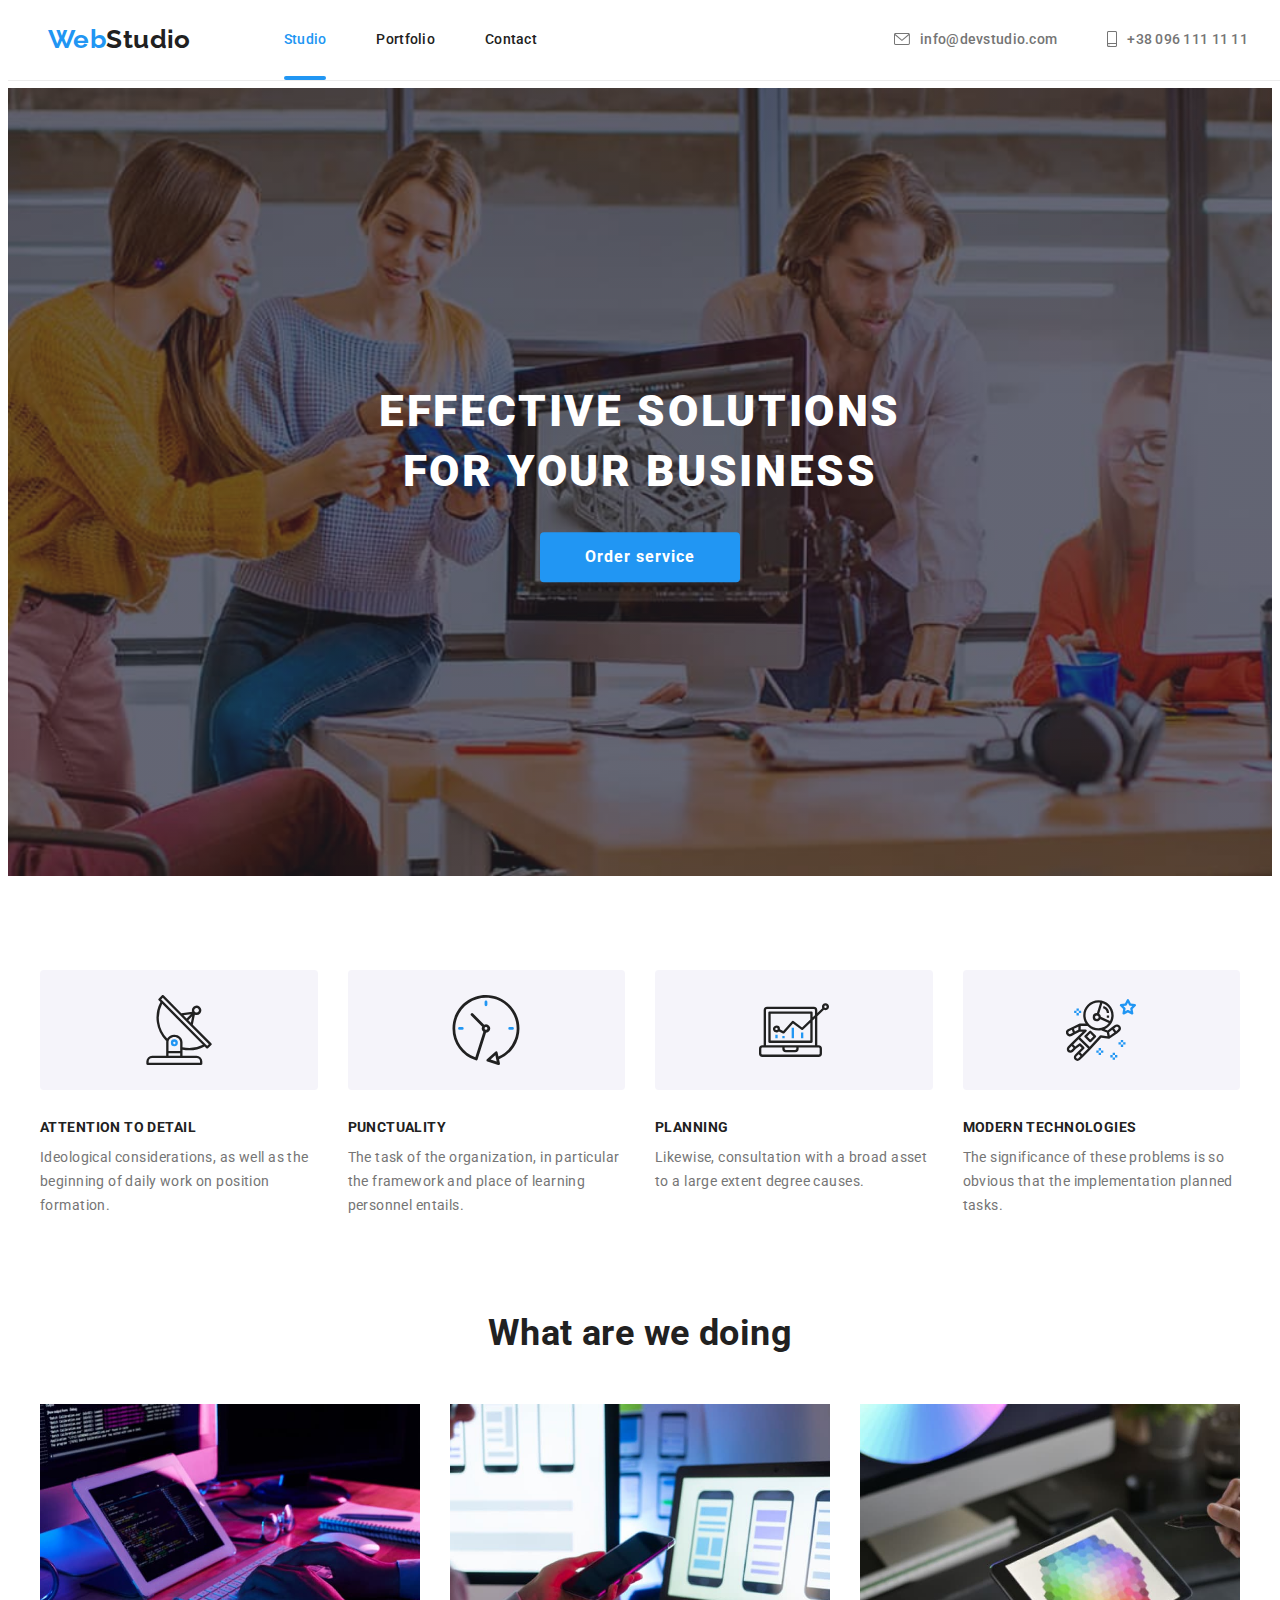
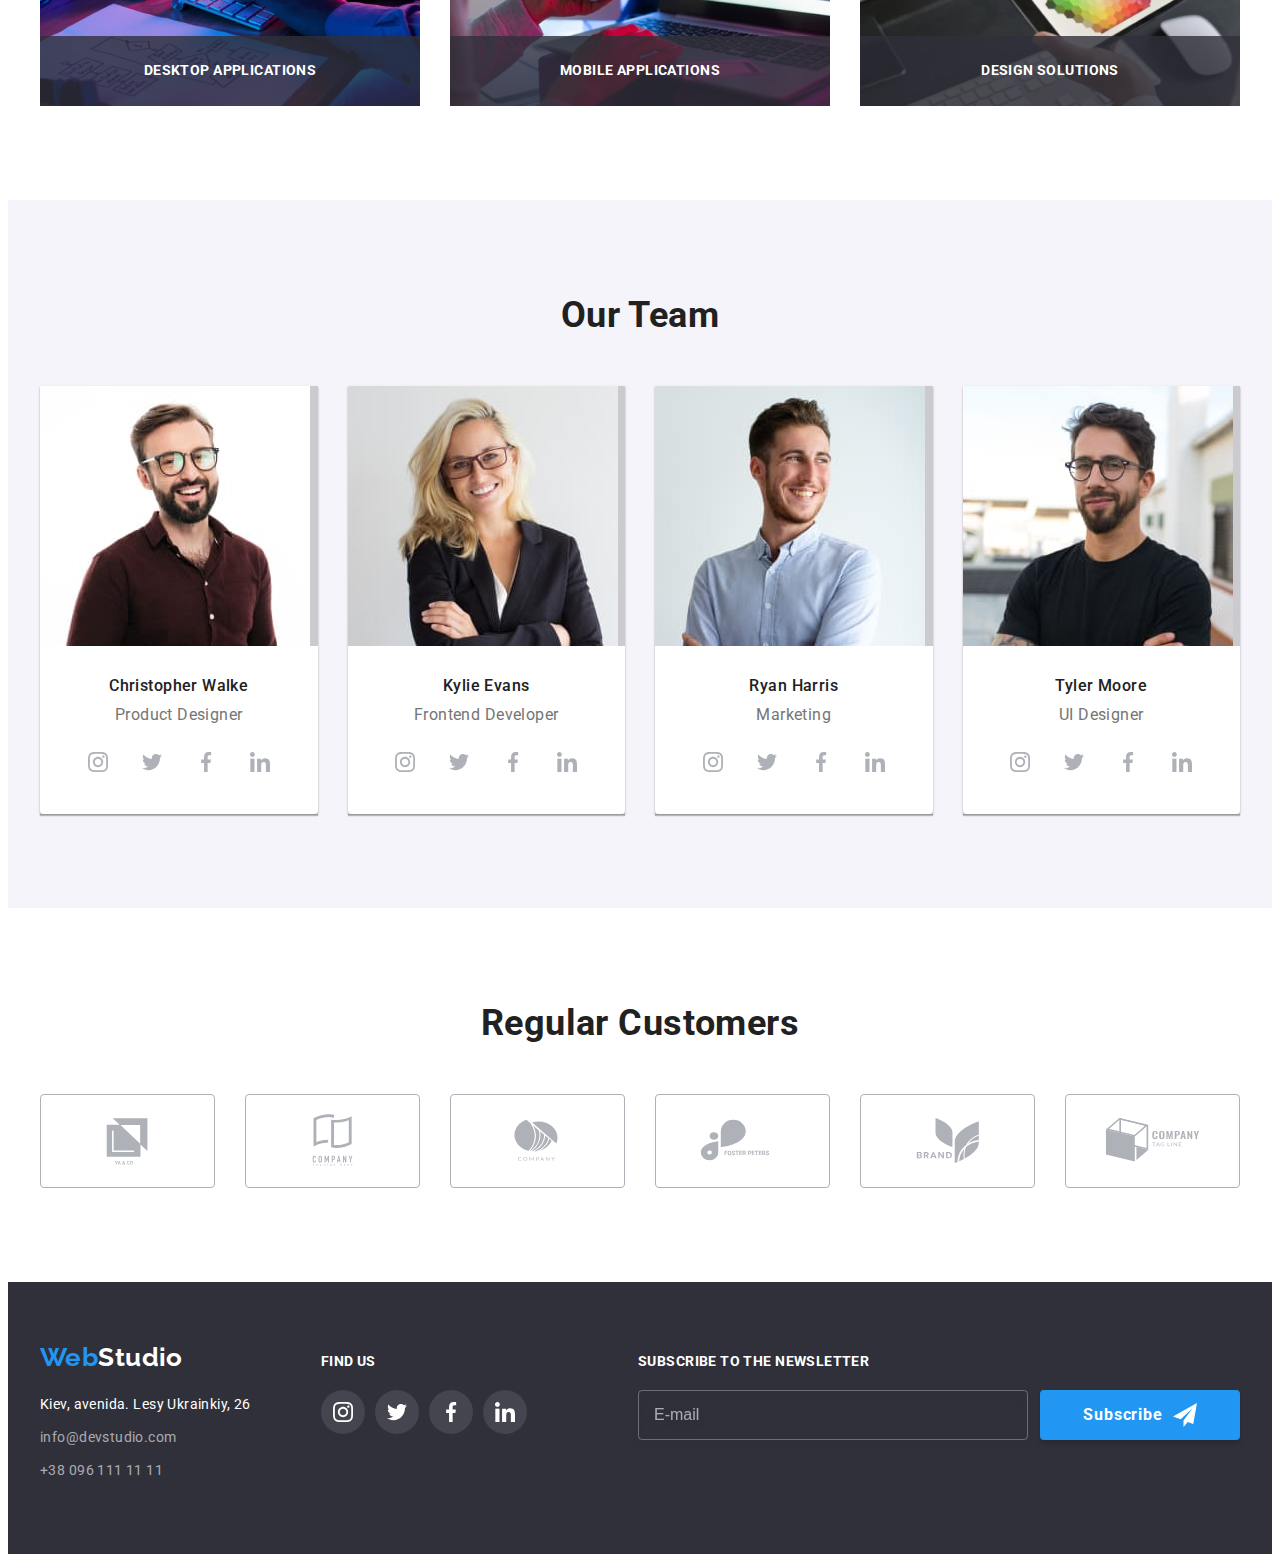
==== commit 58bfe026: "terminado-repository-08" ====
--- a/index.html
+++ b/index.html
@@ -1,5 +1,5 @@
 <!DOCTYPE html>
-<html lang="ru">
+<html lang="en">
   <head>
     <meta charset="UTF-8" />
     <meta http-equiv="X-UA-Compatible" content="IE=edge" />
@@ -35,14 +35,15 @@
         <nav class="header__nav">
           <ul class="header__nav-list">
             <li>
-              <a class="header__nav-link current" href="./index.html">Студия</a>
+              <a class="header__nav-link current" href="./index.html">Studio</a>
             </li>
             <li>
-              <a class="header__nav-link" href="./portfolio.html">Портфолио</a>
-            </li>
-            <li><a class="header__nav-link" href="#contacts">Контакты</a></li>
+              <a class="header__nav-link" href="./portfolio.html">Portfolio</a>
+            </li>
+            <li><a class="header__nav-link" href="#contacts">Contact</a></li>
           </ul>
         </nav>
+         <!-- contacts  -->
         <ul class="header__contact-list">
           <li>
             <a class="header__contact-link" href="mailto:info@devstudio.com"
@@ -71,7 +72,7 @@
           <svg
             width="40"
             height="40"
-            aria-label="Переключатель мобильного меню"
+            aria-label="Interruptor de menú móvil"
           >
             <use
               class="icon-menu-close"
@@ -84,16 +85,16 @@
           <ul class="mob-menu__nav">
             <li class="mob-menu__nav-item">
               <a class="mob-menu__nav-link mob-current" href="./index.html"
-                >Студия</a
+                >Studio</a
               >
             </li>
             <li class="mob-menu__nav-item">
               <a class="mob-menu__nav-link" href="./portfolio.html"
-                >Портфолио</a
+                >Portfolio</a
               >
             </li>
             <li class="mob-menu__nav-item">
-              <a class="mob-menu__nav-link" href="#contacts">Контакты</a>
+              <a class="mob-menu__nav-link" href="#contacts">Contacts</a>
             </li>
           </ul>
           <ul class="mob-menu__contact-list">
@@ -128,47 +129,48 @@
         </nav>
       </div>
     </header>
+      <!-- main content section  -->
     <main>
       <section class="hero section">
         <div class="container">
           <h1 class="hero__title">
-            Эффективные решения<br />для Вашего бизнеса
+            Effective Solutions<br />for your business
           </h1>
           <button type="button" class="hero__btn" data-modal-open>
-            Заказать услугу
+            Order service
           </button>
         </div>
       </section>
       <section class="advantage section">
         <div class="container">
-          <h2 class="advantage__title visually-hidden">Преимущества</h2>
+          <h2 class="advantage__title visually-hidden">Advantages</h2>
           <ul class="advantage__list">
             <li class="advantage__item icon-antenna">
-              <h3 class="advantage__name">Внимание к деталям</h3>
+              <h3 class="advantage__name">Attention to detail</h3>
               <p>
-                Идейные соображения, а также начало повседневной работы по
-                формированию позиции.
+                Ideological considerations, as well as the beginning of daily work on
+                position formation.
               </p>
             </li>
             <li class="advantage__item icon-clock">
-              <h3 class="advantage__name">Пунктуальность</h3>
+              <h3 class="advantage__name">Punctuality</h3>
+              <p>  
+                The task of the organization, in particular the framework and place of learning
+                personnel entails.
+              </p>
+            </li>
+            <li class="advantage__item icon-diagram">
+              <h3 class="advantage__name">Planning</h3>
               <p>
-                Задача организации, в особенности же рамки и место обучения
-                кадров влечет за собой.
+              Likewise, consultation with a broad asset to a large extent
+              degree causes.
               </p>
             </li>
-            <li class="advantage__item icon-diagram">
-              <h3 class="advantage__name">Планирование</h3>
+            <li class="advantage__item icon-astronaut">
+              <h3 class="advantage__name">Modern technologies</h3>
               <p>
-                Равным образом консультация с широким активом в значительной
-                степени обуславливает.
-              </p>
-            </li>
-            <li class="advantage__item icon-astronaut">
-              <h3 class="advantage__name">Современные технологии</h3>
-              <p>
-                Значимость этих проблем настолько очевидна, что реализация
-                плановых заданий.
+                The significance of these problems is so obvious that the implementation
+                planned tasks.
               </p>
             </li>
           </ul>
@@ -176,7 +178,7 @@
       </section>
       <section class="about spec-section">
         <div class="container">
-          <h2 class="about__title">Чем мы занимаемся</h2>
+          <h2 class="about__title">What are we doing</h2>
           <ul class="about__list">
             <li class="about__item">
               <img
@@ -187,7 +189,7 @@
                 src="./images/about/about1.jpg"
                 alt="what we do no.1"
               />
-              <p class="about__desc">Десктопные приложения</p>
+              <p class="about__desc">Desktop Applications</p>
             </li>
             <li class="about__item">
               <img
@@ -198,7 +200,7 @@
                 src="./images/about/about2.jpg"
                 alt="what we do no.2"
               />
-              <p class="about__desc">Мобильные приложения</p>
+              <p class="about__desc">Mobile applications</p>
             </li>
             <li class="about__item">
               <img
@@ -209,14 +211,14 @@
                 src="./images/about/about3.jpg"
                 alt="what we do no.3"
               />
-              <p class="about__desc">Дизайнерские решения</p>
+              <p class="about__desc">Design solutions</p>
             </li>
           </ul>
         </div>
       </section>
       <section class="team section">
         <div class="container">
-          <h2 class="team__title">Наша команда</h2>
+          <h2 class="team__title">Our Team</h2>
           <ul class="team__list">
             <li class="team__member">
               <picture>
@@ -249,7 +251,7 @@
                   alt="very important team member"
               /></picture>
               <div class="caption">
-                <h3 class="team__name">Игорь Демьяненко</h3>
+                <h3 class="team__name">Christopher Walke</h3>
                 <p lang="en" class="team__position">Product Designer</p>
                 <ul class="network-links">
                   <li>
@@ -324,7 +326,7 @@
                   alt="very important team member"
               /></picture>
               <div class="caption">
-                <h3 class="team__name">Ольга Репина</h3>
+                <h3 class="team__name">Kylie Evans</h3>
                 <p lang="en" class="team__position">Frontend Developer</p>
                 <ul class="network-links">
                   <li>
@@ -399,7 +401,7 @@
                   alt="very important team member"
               /></picture>
               <div class="caption">
-                <h3 class="team__name">Николай Тарасов</h3>
+                <h3 class="team__name">Ryan Harris</h3>
                 <p lang="en" class="team__position">Marketing</p>
                 <ul class="network-links">
                   <li>
@@ -474,7 +476,7 @@
                   alt="very important team member"
               /></picture>
               <div class="caption">
-                <h3 class="team__name">Михаил Ермаков</h3>
+                <h3 class="team__name">Tyler Moore</h3>
                 <p lang="en" class="team__position">UI Designer</p>
                 <ul class="network-links">
                   <li>
@@ -523,7 +525,7 @@
       </section>
       <section class="clients section">
         <div class="container">
-          <h2 class="clients__title">Постоянные клиенты</h2>
+          <h2 class="clients__title">Regular Customers</h2>
           <ul class="clients__list">
             <li class="client__item">
               <a class="client__link" href="" rel="noopener nofollow noreferrer"
@@ -581,7 +583,7 @@
                     target="_blank"
                     rel="noopener nofollow noreferrer"
                   >
-                    г. Киев, пр-т Леси Украинки, 26</a
+                  Kiev, avenida. Lesy Ukrainkiy, 26</a
                   >
                 </li>
                 <li>
@@ -599,7 +601,7 @@
           </nav>
         </div>
         <div class="footer__socials">
-          <p class="footer__cta">Присоединяйтесь</p>
+          <p class="footer__cta">FIND US</p>
           <ul class="network-links">
             <li>
               <a
@@ -640,7 +642,7 @@
           </ul>
         </div>
         <div class="footer__subscribe">
-          <p class="footer__cta">Подпишитесь на рассылку</p>
+          <p class="footer__cta">SUBSCRIBE TO THE NEWSLETTER</p>
           <form class="footer__form" autocomplete="off">
             <input
               class="footer__input"
@@ -650,7 +652,7 @@
               placeholder="E-mail"
             />
             <button class="footer__btn">
-              Подписаться
+              Subscribe
               <svg width="24" height="24">
                 <use href="./images/icons.svg#icon-send"></use>
               </svg>
@@ -667,9 +669,9 @@
               <use href="./images/icons.svg#icon-cross"></use>
             </svg>
           </button>
-          <p class="form-header">Оставьте свои данные, мы Вам перезвоним</p>
+          <p class="form-header">Leave your information, we will contact you</p>
           <div class="form-field">
-            <label class="field-name" for="name">Имя</label>
+            <label class="field-name" for="name">Name</label>
             <div class="input-wrap">
               <input
                 class="form-input"
@@ -685,7 +687,7 @@
             </div>
           </div>
           <div class="form-field">
-            <label class="field-name" for="tel">Телефон</label>
+            <label class="field-name" for="tel">Phone</label>
             <div class="input-wrap">
               <input
                 class="form-input"
@@ -701,7 +703,7 @@
             </div>
           </div>
           <div class="form-field">
-            <label class="field-name" for="email">Почта</label>
+            <label class="field-name" for="email">E-mail</label>
             <div class="input-wrap">
               <input
                 class="form-input"
@@ -717,12 +719,12 @@
             </div>
           </div>
           <div class="form-field">
-            <label class="field-name" for="comment">Комментарий</label>
+            <label class="field-name" for="comment">Comments</label>
             <textarea
               class="form-input"
               name="comment"
               id="comment"
-              placeholder="Введите текст"
+              placeholder="Enter the text"
             ></textarea>
           </div>
           <div>
@@ -741,12 +743,12 @@
                 </svg>
               </span>
               <span
-                >Соглашаюсь с рассылкой и принимаю
-                <a class="agreement" href="">Условия договора</a></span
+                >I agree with the newsletter and
+                <a class="agreement" href="">accept the Terms and Conditions</a></span
               >
             </label>
           </div>
-          <button class="modal-send-btn">Отправить</button>
+          <button class="modal-send-btn">Send</button>
         </form>
       </div>
     </div>
--- a/css/main.min.css
+++ b/css/main.min.css
@@ -0,0 +1 @@
+:root{--main-font: "Roboto", "Open Sans", sans-serif;--main-white: #ffffff;--dark-bg: #2f303a;--light-bg: #f5f4fa;--main-txt: #757575;--secondary-txt: #212121;--accent: #2196f3;--accented-accent: #188ce8;--icon: #afb1b8;--header-border: #ececec;--about-label: rgba(47, 48, 58, 0.8);--footer-elements: rgba(255, 255, 255, 0.6);--footer-icon-bg: rgba(255, 255, 255, 0.1);--footer-input-border: rgba(255, 255, 255, 0.3);--backdrop: rgba(0, 0, 0, 0.2);--modal-btn-border: rgba(0, 0, 0, 0.1);--modal-input-border: rgba(33, 33, 33, 0.2);--modal-close-icon: #000000;--modal-placeholder: rgba(117, 117, 117, 0.5);--project-border: #eeeeee;--project-hover: rgba(33, 150, 243, 0.9);--transition-duration: 250ms;--transition-timing: cubic-bezier(0.4, 0, 0.2, 1)}.check-block,.agree-text,.client__link,.footer .network-links__icon,.about__desc,.footer__btn{display:flex;align-items:center;justify-content:center}.clients__title,.team__title,.about__title{font-weight:700;font-size:28px;line-height:1.1785714286;text-align:center;color:var(--secondary-txt)}.filter-btn,.modal-send-btn,.footer__btn,.hero__btn{font-family:var(--main-font);font-size:16px;border:0;border-radius:4px;cursor:pointer}.modal-send-btn,.footer__btn,.hero__btn{font-weight:700;line-height:1.88;letter-spacing:.06em;min-width:200px;min-height:50px;color:var(--main-white);background-color:var(--accent);transition:background-color var(--transition-duration) var(--transition-timing)}.modal-send-btn:hover,.footer__btn:hover,.hero__btn:hover,.modal-send-btn:focus,.footer__btn:focus,.hero__btn:focus{background-color:var(--accented-accent)}body{font-family:var(--main-font);color:var(--main-txt);background-color:var(--main-white);font-size:14px;line-height:1.71;letter-spacing:.03em;padding-top:60px}@media screen and (min-width: 768px)and (max-width: 1199px){body{padding-top:80px}}@media screen and (min-width: 1200px){body{padding-top:80px}}h1,h2,h3,h4,h5,h6,p{margin-top:0;margin-bottom:0}ul,ol{padding:0;margin:0;list-style:none}a{text-decoration:none;color:inherit}img{display:block;max-width:100%;height:auto}.container{width:100%;margin:0 auto;padding-left:15px;padding-right:15px}@media screen and (min-width: 480px)and (max-width: 767px){.container{width:480px}}@media screen and (min-width: 768px)and (max-width: 1199px){.container{width:768px}}@media screen and (min-width: 1200px){.container{width:1200px}}.section{padding-top:60px;padding-bottom:60px}@media screen and (min-width: 1200px){.section{padding-top:94px;padding-bottom:94px}}.spec-section{padding-bottom:60px}@media screen and (min-width: 1200px){.spec-section{padding-bottom:94px}}.caption{background-color:var(--main-white);padding-top:30px;padding-bottom:24px;border-radius:0px 0px 4px 4px}@media screen and (min-width: 1200px){.caption{padding-bottom:30px}}.project-caption{flex-grow:1;padding:20px 24px;border:1px solid var(--project-border);border-top:none}.visually-hidden{position:absolute;white-space:nowrap;width:1px;height:1px;overflow:hidden;border:0;padding:0;clip:rect(0 0 0 0);-webkit-clip-path:inset(50%);clip-path:inset(50%);margin:-1px}.no-scroll{overflow:hidden;padding-right:var(--scrollbar-width)}.header{position:fixed;top:0;width:100vw;z-index:10;padding-top:10px;padding-bottom:10px;background-color:var(--main-white);border-bottom:1px solid var(--header-border)}@media screen and (min-width: 768px)and (max-width: 1199px){.header{padding-top:21px;padding-bottom:21px}}@media screen and (min-width: 1200px){.header{padding-top:24px;padding-bottom:25px}}.header *:focus-visible{outline-color:var(--accented-accent);outline-style:dashed;outline-width:1px}.header .container{display:flex;align-items:center}@media screen and (max-width: 767px){.header__nav{display:none}}.header__nav-list{display:flex}.header__nav-list li:not(:last-child){margin-right:50px}.header__nav-link{position:relative;font-weight:500;letter-spacing:.02em;color:var(--secondary-txt);transition:color var(--transition-duration) var(--transition-timing)}.header__nav-link:hover,.header__nav-link:focus{color:var(--accent)}.header__contact-list{margin-left:auto}@media screen and (max-width: 767px){.header__contact-list{display:none}}@media screen and (min-width: 768px)and (max-width: 1199px){.header__contact-list li:not(:last-child){margin-bottom:10px}}@media screen and (min-width: 1200px){.header__contact-list{display:flex}.header__contact-list li:not(:last-child){margin-right:50px}}.header__contact-link{display:flex;align-items:center;font-weight:500;font-weight:500;letter-spacing:.02em;transition:color var(--transition-duration) var(--transition-timing)}@media screen and (min-width: 768px)and (max-width: 1199px){.header__contact-link{font-size:12px;line-height:1.1666666667}}.header__contact-link:hover,.header__contact-link:focus{color:var(--accent)}.header__icon{fill:currentColor}@media screen and (min-width: 768px)and (max-width: 1199px){.header__icon{margin-right:8px}}@media screen and (min-width: 1200px){.header__icon{margin-right:10px}}.logo{display:block;font-family:"Raleway","Open Sans",sans-serif;font-weight:700;font-size:24px;line-height:1.1666666667;color:var(--accent);transition:color var(--transition-duration) var(--transition-timing)}.logo:hover,.logo:focus,.logo:focus-visible{color:var(--accented-accent)}@media screen and (min-width: 1200px){.logo{font-size:26px;line-height:1.19}}@media screen and (min-width: 768px)and (max-width: 1199px){.header__logo{margin-right:88px}}@media screen and (min-width: 1200px){.header__logo{margin-right:93px}}.footer__logo{margin-bottom:20px;margin-right:0}.logo__accent{color:var(--secondary-txt)}.footer .logo__accent{color:var(--main-white)}.mob-menu{display:none;z-index:20;position:fixed;top:0;left:0;width:100vw;height:100vh;overflow-y:scroll;padding:48px 40px;background-color:var(--main-white);box-shadow:0px 1px 3px rgba(0,0,0,.12),0px 1px 1px rgba(0,0,0,.14),0px 2px 1px rgba(0,0,0,.2)}@media screen and (max-width: 767px){.mob-menu.is-open{display:flex;flex-direction:column}}.is-open{overflow:hidden}.mob-menu__nav{margin-bottom:auto}.mob-menu__nav-item{margin-bottom:32px}.mob-menu__nav-link{font-weight:500;font-size:30px;line-height:1.175;letter-spacing:.02em;color:var(--secondary-txt);transition:color var(--transition-duration) var(--transition-timing)}@media screen and (min-width: 480px)and (max-width: 767px){.mob-menu__nav-link{font-size:40px}}.mob-menu__nav-link:hover,.mob-menu__nav-link:focus{color:var(--accent)}.mob-menu__contact-list{margin-bottom:64px}.mob-menu__contact-list li:not(:last-child){margin-bottom:32px}.mob-menu__contact-tel{font-weight:500;font-size:24px;line-height:1.1764705882;letter-spacing:.02em;color:var(--accent)}@media screen and (min-width: 480px)and (max-width: 767px){.mob-menu__contact-tel{font-size:34px}}.mob-menu__contact-email{font-weight:500;font-size:18px;line-height:1.1666666667;letter-spacing:.02em;color:var(--main-txt)}@media screen and (min-width: 480px)and (max-width: 767px){.mob-menu__contact-email{font-size:24px}}.mob-menu__socials{display:flex;align-items:flex-start;font-size:10px}@media screen and (min-width: 480px)and (max-width: 767px){.mob-menu__socials{font-size:14px}}.mob-menu__network{color:var(--accent);transition:color var(--transition-duration) var(--transition-timing)}.mob-menu__network:hover,.mob-menu__network:focus{font-weight:bold;color:var(--accented-accent)}.mob-menu__network:not(:last-child){padding-right:10px;border-right:1px solid var(--modal-input-border)}.mob-menu__network:not(:first-child){padding-left:10px;border-left:1px solid var(--modal-input-border)}.current{color:var(--accent)}.current::after{content:"";position:absolute;left:0;bottom:-34px;width:100%;height:4px;border-radius:2px;background-color:var(--accent)}@media screen and (min-width: 1200px){.current::after{bottom:-33px}}.mob-current{color:var(--accent)}.hero{margin:0 auto;position:relative;text-align:center;background-color:var(--dark-bg);max-width:480px;min-height:400px;background-image:linear-gradient(rgba(47, 48, 58, 0.4), rgba(47, 48, 58, 0.4)),url(../images/bg/mob-hero-bg.jpg);background-size:cover;background-repeat:no-repeat;background-position:center}@media(min-device-pixel-ratio: 2),(-webkit-min-device-pixel-ratio: 2),(min-resolution: 192dpi),(min-resolution: 2dppx){.hero{background-image:linear-gradient(rgba(47, 48, 58, 0.4), rgba(47, 48, 58, 0.4)),url(../images/bg/mob-hero-bg@2x.jpg)}}@media screen and (min-width: 768px)and (max-width: 1199px){.hero{max-width:768px;min-height:400px;background-image:linear-gradient(rgba(47, 48, 58, 0.4), rgba(47, 48, 58, 0.4)),url(../images/bg/tab-hero-bg.jpg);background-size:cover;background-repeat:no-repeat;background-position:center}}@media screen and (min-width: 768px)and (max-width: 1199px)and (min-device-pixel-ratio: 2),screen and (min-width: 768px)and (max-width: 1199px)and (-webkit-min-device-pixel-ratio: 2),screen and (min-width: 768px)and (max-width: 1199px)and (min-resolution: 192dpi),screen and (min-width: 768px)and (max-width: 1199px)and (min-resolution: 2dppx){.hero{background-image:linear-gradient(rgba(47, 48, 58, 0.4), rgba(47, 48, 58, 0.4)),url(../images/bg/tab-hero-bg@2x.jpg)}}@media screen and (min-width: 1200px){.hero{max-width:1600px;min-height:600px;background-image:linear-gradient(rgba(47, 48, 58, 0.4), rgba(47, 48, 58, 0.4)),url(../images/bg/desk-hero-bg.jpg);background-size:cover;background-repeat:no-repeat;background-position:center}}@media screen and (min-width: 1200px)and (min-device-pixel-ratio: 2),screen and (min-width: 1200px)and (-webkit-min-device-pixel-ratio: 2),screen and (min-width: 1200px)and (min-resolution: 192dpi),screen and (min-width: 1200px)and (min-resolution: 2dppx){.hero{background-image:linear-gradient(rgba(47, 48, 58, 0.4), rgba(47, 48, 58, 0.4)),url(../images/bg/desk-hero-bg@2x.jpg)}}.hero .container{width:100%;position:absolute;top:50%;left:50%;transform:translate(-50%, -50%)}.hero__title{font-weight:900;font-size:26px;line-height:1.62;letter-spacing:.06em;text-transform:uppercase;margin-bottom:30px;text-align:center;color:var(--main-white)}@media screen and (min-width: 1200px){.hero__title{font-size:44px;line-height:1.36}}.mob-menu__btn{z-index:25;display:inline-flex;margin-left:auto;padding:0;border:none;background-color:rgba(0,0,0,0)}.mob-menu__btn .icon-menu-close{display:none}.mob-menu__btn.is-open .icon-menu-close{display:block}.mob-menu__btn.is-open .icon-menu{display:none}.mob-menu__btn svg{fill:var(--secondary-txt);transition:fill var(--transition-duration) var(--transition-timing)}.mob-menu__btn:hover svg,.mob-menu__btn:focus svg{fill:var(--accent)}@media screen and (min-width: 768px)and (max-width: 1199px){.mob-menu__btn{display:none}}@media screen and (min-width: 1200px){.mob-menu__btn{display:none}}.hero__btn{padding:10px 32px}.footer__btn{padding:10px 29px;margin:0 auto;box-shadow:0px 4px 4px rgba(0,0,0,.15)}.footer__btn svg{margin-left:10px;fill:currentColor}.modal-send-btn{display:block;margin:0 auto;padding:10px 32px}.filter-btn{text-align:center;font-weight:500;line-height:1.62;letter-spacing:.03em;padding:6px 22px;color:var(--secondary-txt);background-color:var(--light-bg);box-shadow:none;transition:color var(--transition-duration) var(--transition-timing),background-color var(--transition-duration) var(--transition-timing),box-shadow var(--transition-duration) var(--transition-timing)}.filter-btn:hover,.filter-btn:focus{color:var(--main-white);background-color:var(--accent);box-shadow:0px 3px 1px rgba(0,0,0,.1),0px 1px 2px rgba(0,0,0,.08),0px 2px 2px rgba(0,0,0,.12)}@media screen and (min-width: 768px)and (max-width: 1199px){.advantage__list{display:flex;flex-wrap:wrap;justify-content:center;margin-right:-30px;margin-bottom:-30px}}@media screen and (min-width: 1200px){.advantage__list{display:flex}}.advantage__item{width:100%;text-align:left;align-items:center}.advantage__item:not(:last-child){margin-bottom:30px}@media screen and (min-width: 768px)and (max-width: 1199px){.advantage__item{width:calc((100% - 60px)/2);margin-right:30px;margin-bottom:30px}}@media screen and (min-width: 1200px){.advantage__item{width:calc((100% - 90px)/4)}.advantage__item:not(:last-child){margin-right:30px;margin-bottom:0}}.advantage__item::before{content:"";display:block;height:120px;border-radius:4px;background-color:var(--light-bg);background-size:70px;background-repeat:no-repeat;background-position:center;margin-bottom:30px}.icon-antenna::before{background-image:url(../images/icons/antenna.svg)}.icon-clock::before{background-image:url(../images/icons/clock.svg)}.icon-diagram::before{background-image:url(../images/icons/diagram.svg)}.icon-astronaut::before{background-image:url(../images/icons/astronaut.svg)}.advantage__name{text-align:center;font-weight:700;font-size:14px;line-height:1.14;text-transform:uppercase;margin-bottom:10px;color:var(--secondary-txt)}@media screen and (min-width: 768px)and (max-width: 1199px){.advantage__name{text-align:left}}@media screen and (min-width: 1200px){.advantage__name{text-align:left}}@media screen and (max-width: 1199px){.about{display:none}}@media screen and (min-width: 1200px){.about{display:block}}.about__title{margin-bottom:50px}@media screen and (min-width: 1200px){.about__title{font-size:36px;line-height:1.17}}.about__list{display:flex}.about__item{position:relative;background-color:var(--light-bg)}.about__item:not(:last-child){margin-right:30px}.about__desc{position:absolute;bottom:0;left:0;width:100%;height:70px;font-weight:700;text-align:center;text-transform:uppercase;color:var(--main-white);background-color:var(--about-label)}.team{background-color:var(--light-bg)}.team__title{margin-bottom:30px}@media screen and (min-width: 1200px){.team__title{font-size:36px;line-height:1.17}}@media screen and (min-width: 1200px){.team__title{margin-bottom:50px}}@media screen and (min-width: 768px)and (max-width: 1199px){.team__list{display:flex;flex-wrap:wrap;justify-content:center;margin-right:-30px;margin-bottom:-30px}}@media screen and (min-width: 1200px){.team__list{display:flex}}.team__member{width:100%;background-color:var(--modal-input-border);box-shadow:0px 1px 3px rgba(0,0,0,.12),0px 1px 1px rgba(0,0,0,.14),0px 2px 1px rgba(0,0,0,.2)}.team__member:not(:last-child){margin-bottom:30px}@media screen and (min-width: 768px)and (max-width: 1199px){.team__member{width:calc((100% - 60px)/2);margin-right:30px;margin-bottom:30px}}@media screen and (min-width: 1200px){.team__member{width:calc((100% - 90px)/4)}.team__member:not(:last-child){margin-right:30px;margin-bottom:0}}.team__name{font-weight:500;font-size:16px;line-height:1.19;text-align:center;margin-bottom:10px;color:var(--secondary-txt)}.team__position{font-size:16px;line-height:1.19;text-align:center;margin-bottom:16px}.network-links{display:flex;justify-content:center}.network-links li:not(:last-child){margin-right:10px}.network-links__icon{fill:var(--icon);border-radius:50%;width:44px;height:44px;display:flex;justify-content:center;align-items:center;cursor:pointer;transition:fill var(--transition-duration) var(--transition-timing),background-color var(--transition-duration) var(--transition-timing)}.network-links__icon:hover,.network-links__icon:focus{fill:var(--main-white);background-color:var(--accent)}.footer .network-links__icon{border-radius:50%;width:44px;height:44px;fill:var(--main-white);background-color:var(--footer-icon-bg);transition:background-color var(--transition-duration) var(--transition-timing)}.footer .network-links__icon:hover,.footer .network-links__icon:focus{background-color:var(--accent)}.clients__title{margin-bottom:30px}@media screen and (min-width: 1200px){.clients__title{font-size:36px;line-height:1.17;margin-bottom:50px}}.clients__list{display:flex;justify-content:center;flex-wrap:wrap;margin-right:-30px;margin-bottom:-30px}@media screen and (min-width: 1200px){.clients__list{flex-wrap:nowrap}}.client__item{width:calc((100% - 60px)/2);margin-right:30px;margin-bottom:30px}@media screen and (min-width: 768px)and (max-width: 1199px){.client__item{width:calc((100% - 90px)/3)}}@media screen and (min-width: 1200px){.client__item{width:calc((100% - 150px)/6)}}.client__link{height:92px;border-radius:4px;border:1px solid var(--icon);color:var(--icon);transition:border var(--transition-duration) var(--transition-timing),color var(--transition-duration) var(--transition-timing)}.client__link:hover,.client__link:focus{border:1px solid var(--accent);color:var(--accent)}.clients__icon{fill:currentColor;vertical-align:middle}.filter-list{display:flex;flex-wrap:wrap;justify-content:flex-start;margin-bottom:25px}@media screen and (min-width: 768px)and (max-width: 1199px){.filter-list{justify-content:center;margin-bottom:15px}}@media screen and (min-width: 1200px){.filter-list{justify-content:center;margin-bottom:35px}}.filter-list *:focus-visible{outline-color:var(--accented-accent);outline-width:1px}.filter-category{margin-bottom:15px}.filter-category:not(:last-child){margin-right:8px}.projects-list{display:flex;justify-content:start;flex-wrap:wrap;margin-right:-30px;margin-bottom:-30px}.projects-list *:focus-visible{outline:none}.project-item{width:100%;margin-right:30px;margin-bottom:30px}@media screen and (min-width: 768px)and (max-width: 1199px){.project-item{width:calc((100% - 60px)/2)}}@media screen and (min-width: 1200px){.project-item{width:calc((100% - 90px)/3)}}.project-link{display:flex;flex-direction:column;height:100%;transition:box-shadow var(--transition-duration) var(--transition-timing)}.project-link:hover,.project-link:focus{box-shadow:0px 1px 1px rgba(0,0,0,.12),0px 4px 4px rgba(0,0,0,.06),1px 4px 6px rgba(0,0,0,.16)}.project-wrap{position:relative;overflow:hidden;background-color:var(--light-bg)}.project-desc{position:absolute;top:0;width:100%;height:100%;padding:63px 24px;font-size:18px;line-height:1.56;color:var(--main-white);background-color:var(--project-hover);opacity:0;transform:translateY(100%);transition:transform 300ms var(--transition-timing),opacity 300ms var(--transition-timing)}.project-link:hover .project-desc,.project-link:focus .project-desc{transform:translateY(0);opacity:1}.project-name{font-weight:700;font-size:18px;line-height:2;letter-spacing:.06em;margin-bottom:4px;color:var(--secondary-txt)}.project-type{font-size:16px;line-height:1.88}.footer{padding-top:60px;padding-bottom:60px;background-color:var(--dark-bg)}@media screen and (min-width: 768px)and (max-width: 1199px){.footer .container{display:flex;flex-wrap:wrap;justify-content:center}}@media screen and (min-width: 1200px){.footer .container{display:flex;align-items:baseline}}.footer__contacts{text-align:center;margin-bottom:60px}@media screen and (min-width: 768px)and (max-width: 1199px){.footer__contacts{margin-right:165px}}@media screen and (min-width: 1200px){.footer__contacts{text-align:left;margin-right:70px;margin-bottom:0}}.footer__nav li{margin-right:0}.footer__address-list li:not(:last-child){margin-bottom:9px}.footer__address{font-style:normal;color:var(--main-white);transition:color var(--transition-duration) var(--transition-timing)}.footer__address:hover,.footer__address:focus{color:var(--accent)}.footer__contact{font-style:normal;color:var(--footer-elements);transition:color var(--transition-duration) var(--transition-timing)}.footer__contact:hover,.footer__contact:focus{color:var(--accent)}.footer__socials{text-align:center;margin-bottom:60px}@media screen and (min-width: 1200px){.footer__socials{margin-right:auto;text-align:left}}.footer__cta{display:block;font-weight:700;line-height:1.14;text-transform:uppercase;color:var(--main-white);margin-bottom:20px}.footer__subscribe{align-items:center;text-align:center}@media screen and (min-width: 1200px){.footer__subscribe{text-align:left}}@media screen and (min-width: 768px)and (max-width: 1199px){.footer__form{display:flex;flex-direction:column}}@media screen and (min-width: 1200px){.footer__form{display:flex}}.footer__input{width:100%;background-color:rgba(0,0,0,0);border:1px solid var(--footer-input-border);filter:drop-shadow(0px 4px 4px rgba(0, 0, 0, 0.15));border-radius:4px;padding:16px 15px;color:var(--main-white);margin-bottom:20px}.footer__input::-moz-placeholder{font-size:16px;line-height:1.25;color:var(--footer-elements)}.footer__input:-ms-input-placeholder{font-size:16px;line-height:1.25;color:var(--footer-elements)}.footer__input::placeholder{font-size:16px;line-height:1.25;color:var(--footer-elements)}@media screen and (min-width: 768px)and (max-width: 1199px){.footer__input{display:block;width:450px}}@media screen and (min-width: 1200px){.footer__input{width:358px;margin-right:12px;margin-bottom:0}}.backdrop{z-index:15;width:100vw;height:100vh;background-color:var(--backdrop);position:fixed;top:0;opacity:1;visibility:visible;transition:opacity var(--transition-duration) var(--transition-timing),visibility var(--transition-duration) var(--transition-timing)}.is-hidden{opacity:0;visibility:hidden;pointer-events:none}.modal{position:absolute;top:50%;left:50%;width:95%;height:95%;overflow-y:auto;padding:40px;font-size:12px;line-height:1.1666666667;background:var(--main-white);box-shadow:0px 1px 3px rgba(0,0,0,.12),0px 1px 1px rgba(0,0,0,.14),0px 2px 1px rgba(0,0,0,.2);border-radius:4px;transform:translate(-50%, -50%) scale(1);transition:transform 500ms var(--transition-duration) var(--transition-timing)}@media screen and (min-width: 480px){.modal{width:450px;height:609px;font-size:10px}}@media screen and (min-width: 1200px){.modal{width:528px;height:581px;font-size:14px;line-height:1.71}}.backdrop.is-hidden .modal{transform:translate(-50%, -50%) scale(0)}.modal-close-btn{width:30px;height:30px;border:1px solid var(--modal-btn-border);border-radius:50%;background-color:var(--main-white);position:absolute;top:8px;right:8px;cursor:pointer}.close-icon{fill:var(--modal-close-icon);transition:fill var(--transition-duration) var(--transition-timing)}.modal-close-btn:hover .close-icon,.modal-close-btn:focus .close-icon{fill:var(--accent)}.form-header{display:block;margin-bottom:12px;font-weight:700;font-size:20px;line-height:1.5;text-align:center;color:var(--secondary-txt)}@media screen and (max-width: 479px){.form-header{font-size:16px}}@media screen and (min-width: 1200px){.form-header{line-height:1.15}}.form-field{display:flex;flex-direction:column}.form-field+.form-field{margin-top:10px}.form-field input{width:100%;padding:11px 12px 11px 42px}.form-field:hover input,.form-field:focus input,.form-field:focus-within input{border:1px solid var(--accent);outline:none}.form-field textarea{resize:none;height:120px;padding:12px 16px;margin-bottom:20px}.form-field:hover textarea,.form-field:focus textarea,.form-field:focus-within textarea{border:1px solid var(--accent);outline:none}.field-name{margin-bottom:4px;font-size:12px;line-height:1.1666666667;letter-spacing:.01em;color:var(--main-txt)}.input-wrap{position:relative}.form-input{border:1px solid var(--modal-input-border);border-radius:4px;transition:border var(--transition-duration) var(--transition-timing);line-height:1.14;letter-spacing:.01em}@media screen and (min-width: 1200px){.form-input{font-size:12px;line-height:1.17}}.form-input::-moz-placeholder{color:var(--modal-placeholder)}.form-input:-ms-input-placeholder{color:var(--modal-placeholder)}.form-input::placeholder{color:var(--modal-placeholder)}.input-icon{position:absolute;left:12px;top:50%;transform:translateY(-50%);fill:var(--secondary-txt);transition:fill var(--transition-duration) var(--transition-timing)}.form-field:hover .input-icon,.form-field:focus .input-icon,.form-field:focus-within .input-icon{fill:var(--accent)}.agree-text{font-size:12px;line-height:1.1666666667;margin-bottom:30px;color:var(--main-txt)}@media screen and (min-width: 1200px){.agree-text{font-size:14px;line-height:1.71}}.check-block{margin-right:7px;width:16px;height:15px;background-color:rgba(0,0,0,0);border:1.5px solid var(--secondary-txt);border-radius:2px;transition:background-color var(--transition-duration) var(--transition-timing),border var(--transition-duration) var(--transition-timing)}.modal-check:checked+.agree-text .check-block{background-color:var(--accent);border:1.5px solid rgba(0,0,0,0)}.check-icon{fill:rgba(0,0,0,0);transition:fll var(--transition-duration) var(--transition-timing)}.modal-check:checked+.agree-text .check-icon{fill:var(--main-white)}.agreement{font:inherit;text-decoration:underline;color:var(--accent)} /*# sourceMappingURL=main.min.css.map */